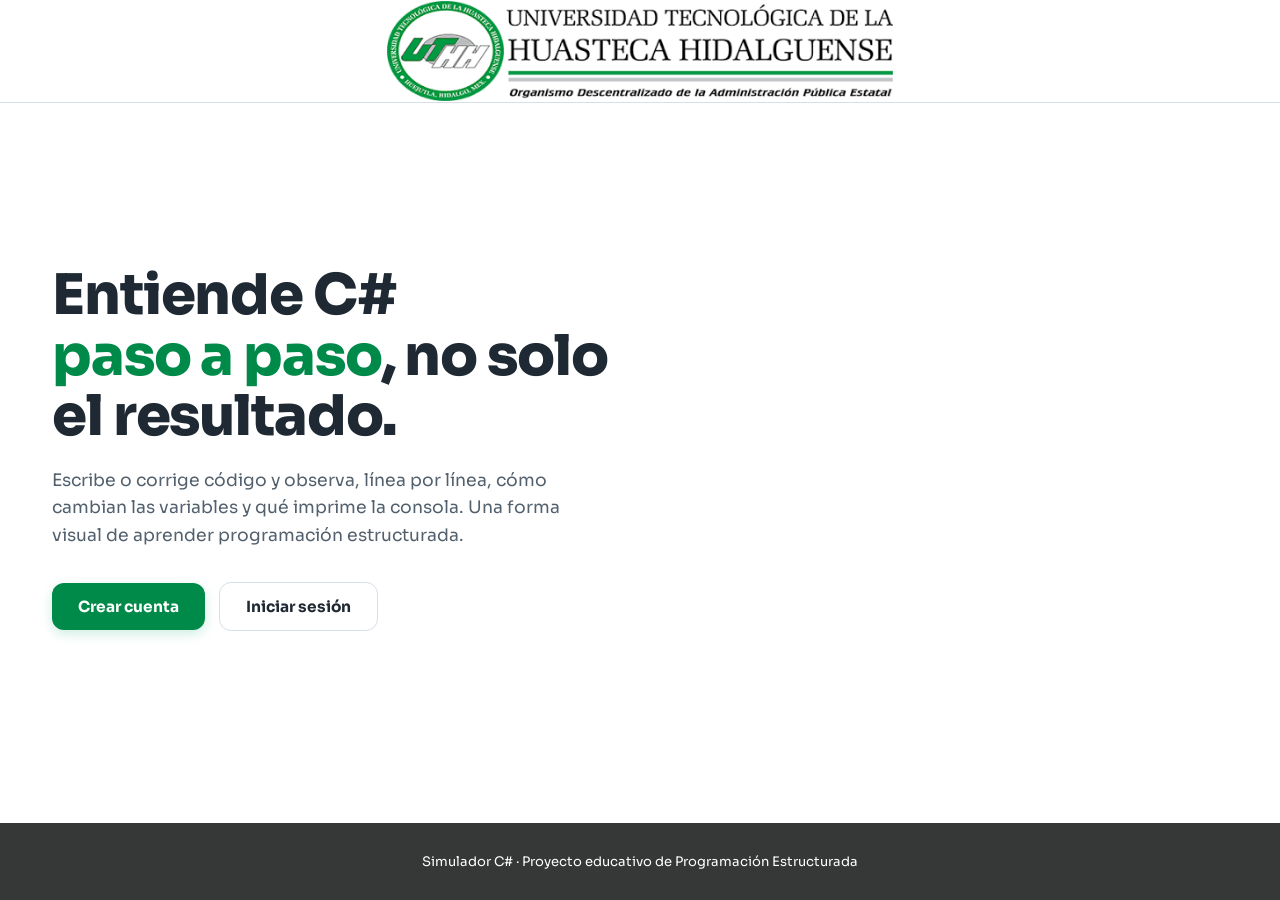
==== index.html @ 169ae35a "API conectada al fronted, e inicio de sesión incluido" ====
<!-- index.html (pagina principal) -->

<!DOCTYPE html>
<html lang="es">

<head>
    <meta charset="UTF-8">
    <meta name="viewport" content="width=device-width, initial-scale=1.0">
    <title>Simulador C# — Inicio</title>
    <link rel="preconnect" href="https://fonts.googleapis.com">
    <link rel="preconnect" href="https://fonts.gstatic.com" crossorigin>
    <link
        href="https://fonts.googleapis.com/css2?family=Sora:wght@400;600;700;800&family=JetBrains+Mono:wght@400;500;700&display=swap"
        rel="stylesheet">
    <link rel="stylesheet" href="inicio.css">
</head>

<body>

    <header class="app-header text-white">
        <img src="./img/banner.png" class="logo" alt="C# Logo">
    </header>

    <div id="landing">

        <section class="hero">
            <div class="hero__copy">
                <h1>Entiende C# <span class="hl">paso a paso</span>, no solo el resultado.</h1>
                <p class="lead">Escribe o corrige código y observa, línea por línea, cómo cambian las variables y qué
                    imprime la consola. Una forma visual de aprender programación estructurada.</p>
                <div class="hero__cta">
                    <button class="btn btn--primary" onclick="showAuth('register')">
                        Crear cuenta
                    </button>
                    <button class="btn btn--ghost" onclick="showAuth('login')">Iniciar sesión</button>
                </div>
            </div>

        </section>
        <div class="foot">Simulador C# · Proyecto educativo de Programación Estructurada</div>
    </div>

    <div class="auth-screen" id="screen-login">
        <div class="auth-card">
            <button class="auth-back" onclick="showLanding()">
                <svg width="15" height="15" viewBox="0 0 24 24" fill="none" stroke="currentColor" stroke-width="2"
                    stroke-linecap="round" stroke-linejoin="round">
                    <line x1="19" y1="12" x2="5" y2="12" />
                    <polyline points="12 19 5 12 12 5" />
                </svg>
                Volver al inicio
            </button>
            <div class="auth-head">
                <h2>Iniciar sesión</h2>
            </div>
            <p class="auth-sub">Ingresa con tu matrícula y contraseña.</p>

            <div class="field">
                <label for="login-mat">Matrícula</label>
                <input id="login-mat" type="text" inputmode="numeric" maxlength="8" placeholder="Ej: 20241088">
            </div>
            <div class="field">
                <label for="login-pw">Contraseña</label>
                <div class="pw-wrap">
                    <input id="login-pw" type="password" placeholder="Tu contraseña" autocomplete="current-password">
                    <button type="button" onclick="togglePw('login-pw',this)" aria-label="Mostrar contraseña">
                        <svg width="18" height="18" viewBox="0 0 24 24" fill="none" stroke="currentColor"
                            stroke-width="2" stroke-linecap="round" stroke-linejoin="round">
                            <path d="M1 12s4-8 11-8 11 8 11 8-4 8-11 8-11-8-11-8z" />
                            <circle cx="12" cy="12" r="3" />
                        </svg>
                    </button>
                </div>
            </div>

            <button class="btn btn--primary" onclick="handleLogin()">Entrar</button>

            <p class="auth-alt">¿No tienes cuenta? <button class="btn btn--primary" onclick="showAuth('register')">Crear
                    cuenta</button></p>
        </div>
    </div>

    <!-- REGISTRO -->
    <div class="auth-screen" id="screen-register">
        <div class="auth-card wide">
            <button class="auth-back" onclick="showLanding()">
                <svg width="15" height="15" viewBox="0 0 24 24" fill="none" stroke="currentColor" stroke-width="2"
                    stroke-linecap="round" stroke-linejoin="round">
                    <line x1="19" y1="12" x2="5" y2="12" />
                    <polyline points="12 19 5 12 12 5" />
                </svg>
                Volver al inicio
            </button>
            <div class="auth-head">
                <h2>Crear cuenta</h2>
            </div>
            <p class="auth-sub">Regístrate como estudiante para acceder al simulador.</p>

            <div class="field">
                <label for="reg-mat">Matrícula</label>
                <input id="reg-mat" type="text" inputmode="numeric" maxlength="8" placeholder="Ejemplo: 20241088">
            </div>
            <div class="field-row">
                <div class="field">
                    <label for="reg-nombre">Nombre(s)</label>
                    <input id="reg-nombre" type="text" placeholder="Tu nombre">
                </div>
                <div class="field">
                    <label for="reg-ap">Apellido paterno</label>
                    <input id="reg-ap" type="text" placeholder="Apellido paterno">
                </div>
            </div>
            <div class="field-row">
                <div class="field">
                    <label for="reg-am">Apellido materno</label>
                    <input id="reg-am" type="text" placeholder="Apellido materno">
                </div>
                <div class="field">
                    <label for="reg-grupo">Grupo</label>
                    <select id="reg-grupo">
                        <option value="" disabled selected>Selecciona tu grupo</option>
                    </select>
                </div>
            </div>
            <div class="field">
                <label for="reg-pw">Contraseña</label>
                <div class="pw-wrap">
                    <input id="reg-pw" type="password" placeholder="Crea una contraseña">
                    <button type="button" onclick="togglePw('reg-pw',this)" aria-label="Mostrar contraseña">
                        <svg width="18" height="18" viewBox="0 0 24 24" fill="none" stroke="currentColor"
                            stroke-width="2" stroke-linecap="round" stroke-linejoin="round">
                            <path d="M1 12s4-8 11-8 11 8 11 8-4 8-11 8-11-8-11-8z" />
                            <circle cx="12" cy="12" r="3" />
                        </svg>
                    </button>
                </div>
            </div>

            <button class="btn btn--primary" onclick="handleRegister()">Crear cuenta</button>

            <p class="auth-alt">¿Ya tienes cuenta? <button onclick="showAuth('login')">Inicia sesión</button></p>
        </div>
    </div>

    <script src="api.js"></script>
    <script src="inicio.js"></script>
</body>

</html>
---- inicio.css ----
/* css actual */

/* --- Variables y Reset --- */
:root {
    --dark: #1f2933;
    --green: #008A49;
    --green-hi: #1B5619;
    --green-hover: #1B5619;
    --green-soft: rgba(0, 138, 73, 0.10);
    --morado: #1B5619;
    --morado-hi: #008A49;
    --footer-bg: #363737;
    --bg: #ffffff;
    --bg-2: #f5f7fa;
    --panel: #ffffff;
    --border: #d8dee9;
    --text: #1f2933;
    --text-dim: #52606d;
    --text-mut: #9aa5b1;
    --danger: #d64550;
    --code-kw: #0057b7;
    --code-str: #b45309;
    --code-num: #2e7d32;
    --code-com: #6a9955;
    --code-fn: #7b4b00;

    /* Tamaños de fuente y espaciado */
    --font-base: 16px;
    --radius: 12px;
    --shadow-card: 0 8px 30px rgba(31, 41, 51, 0.08);
}

* {
    box-sizing: border-box;
    margin: 0;
    padding: 0;
}

html {
    scroll-behavior: smooth;
}

html, body {
    height: 100%;
}

body {
    font-family: 'Sora', -apple-system, BlinkMacSystemFont, 'Segoe UI', Roboto, sans-serif;
    background: var(--bg);
    color: var(--text);
    -webkit-font-smoothing: antialiased;
    min-height: 100vh;
    line-height: 1.6;
    display: flex;
    flex-direction: column;
}

a {
    color: inherit;
    text-decoration: none;
}

/* --- Landing (contenedor de hero + footer) --- */
#landing {
    display: flex;
    flex-direction: column;
    flex: 1 0 auto;
    width: 100%;
}

/* --- Navbar --- */
.nav {
    position: relative;
    z-index: 10;
    display: flex;
    align-items: center;
    gap: 14px;
    padding: 20px 32px;
    max-width: 1240px;
    margin: 0 auto;
    border-bottom: 1px solid var(--border);
    background: var(--bg);
}

/* Estilo para el logo (imagen) */
.nav .logo-img {
    height: 50px; /* Ajusta según el tamaño de tu banner.png */
    width: auto;
    display: block;
}

.brand {
    display: flex;
    align-items: center;
    gap: 12px;
}

/* Si quieres mantener un logo de texto además de la imagen */
.brand .logo-text {
    font-size: 1.2rem;
    font-weight: 700;
    color: var(--text);
    letter-spacing: -0.5px;
}

.nav__spacer {
    flex: 1;
}

.nav__login {
    display: inline-flex;
    align-items: center;
    gap: 8px;
    border: 1px solid var(--border);
    background: #fff;
    color: var(--text);
    padding: 10px 20px;
    border-radius: 10px;
    font-family: inherit;
    font-size: 0.9rem;
    font-weight: 600;
    cursor: pointer;
    transition: 0.18s;
}

.nav__login:hover {
    border-color: var(--green);
    color: var(--green);
}

/* --- HERO --- */
.hero {
    position: relative;
    z-index: 2;
    max-width: 1240px;
    margin: 0 auto;
    padding: 50px 32px 80px;
    display: grid;
    grid-template-columns: 1.05fr 1fr;
    gap: 54px;
    align-items: center;
    flex: 1 0 auto;
    width: 100%;
}

/* --- Contenido izquierdo --- */
.eyebrow {
    display: inline-flex;
    align-items: center;
    gap: 8px;
    font-family: 'JetBrains Mono', monospace;
    font-size: 0.78rem;
    font-weight: 500;
    color: var(--green);
    background: var(--green-soft);
    border: 1px solid rgba(4, 170, 109, 0.25);
    padding: 6px 13px;
    border-radius: 99px;
    margin-bottom: 24px;
}

.eyebrow .pulse {
    width: 7px;
    height: 7px;
    border-radius: 50%;
    background: var(--green);
    animation: pulse 2s infinite;
}

@keyframes pulse {
    0% { box-shadow: 0 0 0 0 rgba(4, 170, 109, .5); }
    70% { box-shadow: 0 0 0 8px rgba(4, 170, 109, 0); }
    100% { box-shadow: 0 0 0 0 rgba(4, 170, 109, 0); }
}

.hero h1 {
    font-size: clamp(2.3rem, 5vw, 3.5rem);
    font-weight: 800;
    line-height: 1.08;
    letter-spacing: -0.02em;
    margin-bottom: 20px;
    color: var(--text);
}

.hero h1 .hl {
    color: var(--green);
    white-space: nowrap;
}

.hero p.lead {
    font-size: 1.08rem;
    color: var(--text-dim);
    line-height: 1.6;
    max-width: 520px;
    margin-bottom: 32px;
}

.hero__cta {
    display: flex;
    gap: 14px;
    flex-wrap: wrap;
    align-items: center;
}

.btn {
    display: inline-flex;
    align-items: center;
    gap: 9px;
    cursor: pointer;
    font-family: inherit;
    font-weight: 700;
    font-size: 0.96rem;
    padding: 14px 26px;
    border-radius: var(--radius);
    border: none;
    transition: 0.18s;
}

.btn--primary {
    background: var(--green);
    color: #fff;
    box-shadow: 0 4px 12px rgba(4, 170, 109, 0.20);
}

.btn--primary:hover {
    background: var(--green-hover);
    transform: translateY(-2px);
}

.btn--ghost {
    background: #fff;
    color: var(--text);
    border: 1px solid var(--border);
}

.btn--ghost:hover {
    border-color: var(--green);
    color: var(--green);
}

.hero__stats {
    display: flex;
    gap: 30px;
    margin-top: 42px;
}

.hstat .n {
    font-size: 1.7rem;
    font-weight: 800;
    color: var(--text);
    font-family: 'JetBrains Mono', monospace;
}

.hstat .l {
    font-size: 0.78rem;
    color: var(--text-mut);
    margin-top: 2px;
}

.hstat .n .u {
    color: var(--green);
    font-size: 1.1rem;
}

/* --- Código (Ventana) --- */
.code-window {
    background: #fff;
    border: 1px solid var(--border);
    border-radius: 16px;
    box-shadow: var(--shadow-card);
    overflow: hidden;
    transform: perspective(1400px) rotateY(-6deg) rotateX(2deg);
    transition: transform 0.3s ease;
}

.code-window:hover {
    transform: perspective(1400px) rotateY(-2deg) rotateX(1deg);
}

.code-window__bar {
    display: flex;
    align-items: center;
    gap: 8px;
    padding: 13px 16px;
    background: #f0f2f5;
    border-bottom: 1px solid var(--border);
}

.dot {
    width: 12px;
    height: 12px;
    border-radius: 50%;
}
.dot.r { background: #ff5f57; }
.dot.y { background: #febc2e; }
.dot.g { background: #28c840; }

.code-window__file {
    margin-left: 10px;
    font-family: 'JetBrains Mono', monospace;
    font-size: 0.78rem;
    color: var(--text-dim);
}

.code-window__body {
    padding: 20px 22px;
    font-family: 'JetBrains Mono', monospace;
    font-size: 0.86rem;
    line-height: 1.85;
    overflow-x: auto;
    background: #fff;
}

.code-window__body .ln {
    color: var(--text-mut);
    user-select: none;
    display: inline-block;
    width: 22px;
    text-align: right;
    margin-right: 16px;
}

.row {
    white-space: pre;
}
.row.active {
    background: rgba(4, 170, 109, 0.10);
    margin: 0 -22px;
    padding: 0 22px;
    border-left: 2px solid var(--green);
}

.kw { color: var(--code-kw); }
.str { color: var(--code-str); }
.num { color: var(--code-num); }
.com { color: var(--code-com); }
.fn { color: var(--code-fn); }
.pl { color: #3e4c59; }

.code-window__out {
    border-top: 1px solid var(--border);
    background: #f5f7fa;
    padding: 12px 22px;
    font-family: 'JetBrains Mono', monospace;
    font-size: 0.8rem;
}

.code-window__out .tag {
    color: var(--text-mut);
    margin-right: 10px;
}
.code-window__out .val {
    color: var(--green-hi);
}

/* --- FEATURES --- */
.features {
    position: relative;
    z-index: 2;
    max-width: 1240px;
    margin: 0 auto;
    padding: 20px 32px 80px;
    display: grid;
    grid-template-columns: repeat(3, 1fr);
    gap: 20px;
}

.feature {
    background: #fff;
    border: 1px solid var(--border);
    border-radius: 14px;
    padding: 24px;
    box-shadow: 0 2px 8px rgba(31, 41, 51, 0.05);
    transition: box-shadow 0.2s ease;
}

.feature:hover {
    box-shadow: 0 8px 25px rgba(31, 41, 51, 0.08);
}

.feature .ic {
    width: 42px;
    height: 42px;
    border-radius: 11px;
    background: var(--green-soft);
    display: grid;
    place-items: center;
    color: var(--green);
    font-size: 1.3rem;
    font-weight: 700;
    margin-bottom: 14px;
}

.feature h3 {
    font-size: 1.05rem;
    font-weight: 700;
    margin-bottom: 7px;
    color: var(--text);
}

.feature p {
    font-size: 0.9rem;
    color: var(--text-dim);
    line-height: 1.55;
}

/* --- Auth (Login/Registro) --- */
.auth-screen {
    display: none;
    position: relative;
    z-index: 5;
    min-height: 100vh;
    align-items: center;
    justify-content: center;
    padding: 40px 20px;
}
.auth-screen.show {
    display: flex;
}

.auth-card {
    width: 100%;
    max-width: 440px;
    background: #fff;
    border: 1px solid var(--border);
    border-radius: 18px;
    padding: 36px 34px;
    box-shadow: 0 10px 40px rgba(31, 41, 51, 0.12);
}
.auth-card.wide {
    max-width: 560px;
}

.auth-back {
    display: inline-flex;
    align-items: center;
    gap: 7px;
    background: none;
    border: none;
    color: var(--text-dim);
    font-family: inherit;
    font-size: 0.85rem;
    cursor: pointer;
    margin-bottom: 22px;
    transition: 0.15s;
}
.auth-back:hover {
    color: var(--text);
}

.auth-head {
    display: flex;
    align-items: center;
    gap: 12px;
    margin-bottom: 6px;
}
.auth-head .logo {
    width: 40px;
    height: 40px;
    border-radius: 10px;
    background: var(--green);
    display: grid;
    place-items: center;
    font-weight: 800;
    color: #fff;
}
.auth-card h2 {
    font-size: 1.5rem;
    font-weight: 800;
    letter-spacing: -0.01em;
    color: var(--text);
}
.auth-sub {
    color: var(--text-dim);
    font-size: 0.9rem;
    margin: 8px 0 26px;
}

.field {
    margin-bottom: 16px;
}
.field label {
    display: block;
    font-size: 0.82rem;
    font-weight: 600;
    color: var(--text-dim);
    margin-bottom: 7px;
}
.field input,
.field select {
    width: 100%;
    background: var(--bg-2);
    border: 1px solid var(--border);
    color: var(--text);
    border-radius: 10px;
    padding: 12px 14px;
    font-family: inherit;
    font-size: 0.95rem;
    outline: none;
    transition: border-color 0.15s;
}
.field input::placeholder {
    color: var(--text-mut);
}
.field input:focus,
.field select:focus {
    border-color: var(--green);
}

.field-row {
    display: grid;
    grid-template-columns: 1fr 1fr;
    gap: 14px;
}

.auth-card .btn--primary {
    width: 100%;
    justify-content: center;
    margin-top: 8px;
}

.auth-alt {
    text-align: center;
    font-size: 0.88rem;
    color: var(--text-dim);
    margin-top: 22px;
}
.auth-alt button {
    background: none;
    border: none;
    color: var(--green);
    font-family: inherit;
    font-weight: 600;
    font-size: 0.88rem;
    cursor: pointer;
}
.auth-alt button:hover {
    text-decoration: underline;
}

.pw-wrap {
    position: relative;
}
.pw-wrap button {
    position: absolute;
    right: 10px;
    top: 50%;
    transform: translateY(-50%);
    background: none;
    border: none;
    color: var(--text-mut);
    cursor: pointer;
    padding: 4px;
}
.pw-wrap button:hover {
    color: var(--text-dim);
}

.hint {
    font-size: 0.76rem;
    color: var(--text-mut);
    margin-top: 6px;
}

/* --- Footer --- */
.foot {
    position: relative;
    z-index: 2;
    text-align: center;
    width: 100%;
    padding: 28px 32px;
    color: #fff;
    background: var(--footer-bg);
    font-size: 0.82rem;
}

/* ======================================================
   RESPONSIVE
   ====================================================== */
@media (max-width: 920px) {
    .hero {
        grid-template-columns: 1fr;
        gap: 40px;
        padding-top: 30px;
    }
    .code-window {
        transform: none;
    }
    .code-window:hover {
        transform: none;
    }
    .features {
        grid-template-columns: 1fr 1fr;
    }
}

@media (max-width: 640px) {
    .nav {
        padding: 16px 18px;
        flex-wrap: wrap;
    }
    .nav .logo-img {
        height: 40px;
    }
    .hero {
        padding: 24px 18px 60px;
    }
    .hero__stats {
        gap: 20px;
        flex-wrap: wrap;
    }
    .features {
        padding: 10px 18px 60px;
        grid-template-columns: 1fr;
    }
    .auth-card {
        padding: 28px 22px;
    }
    .field-row {
        grid-template-columns: 1fr;
    }
}

@media (max-width: 480px) {
    .hero h1 {
        font-size: 2rem;
    }
    .hero p.lead {
        font-size: 1rem;
    }
    .hero__cta .btn {
        width: 100%;
        justify-content: center;
    }
    .code-window__body {
        font-size: 0.75rem;
        padding: 14px 16px;
    }
    .code-window__body .ln {
        width: 16px;
        margin-right: 10px;
    }
    .row.active {
        margin: 0 -16px;
        padding: 0 16px;
    }
}

/* Contenedor principal del header */
.app-header {
    display: flex;
    justify-content: center;
    align-items: center;
    width: 100%;
    padding: 1px 0;   /* antes 20px 0 */
    background: #ffffff;
    border-bottom: 1px solid var(--border);
}

/* Texto blanco para el header (clase ya usada en el <header> del HTML) */
.text-white {
    color: #fff;
}

/* Estilo para la imagen del banner */
.app-header .logo {
    display: block;
    width: 100%;
    max-width: 1200px;
    height: auto;
    max-height: 100px;
    object-fit: contain;
    object-position: center;
}
@media (max-width: 640px) {
    .app-header .logo {
        max-height: 60px;
    }
}

.auth-alt button:hover {
    text-decoration: underline;
}

/* El botón "Crear cuenta" dentro de auth-alt debe verse y comportarse igual que Entrar (.btn--primary) */
.auth-alt .btn--primary {
    background: var(--green);
    color: #fff;
    box-shadow: 0 4px 12px rgba(4, 170, 109, 0.20);
}

.auth-alt .btn--primary:hover {
    background: var(--green-hover);
    color: #fff;
    transform: translateY(-2px);
    text-decoration: none;
}
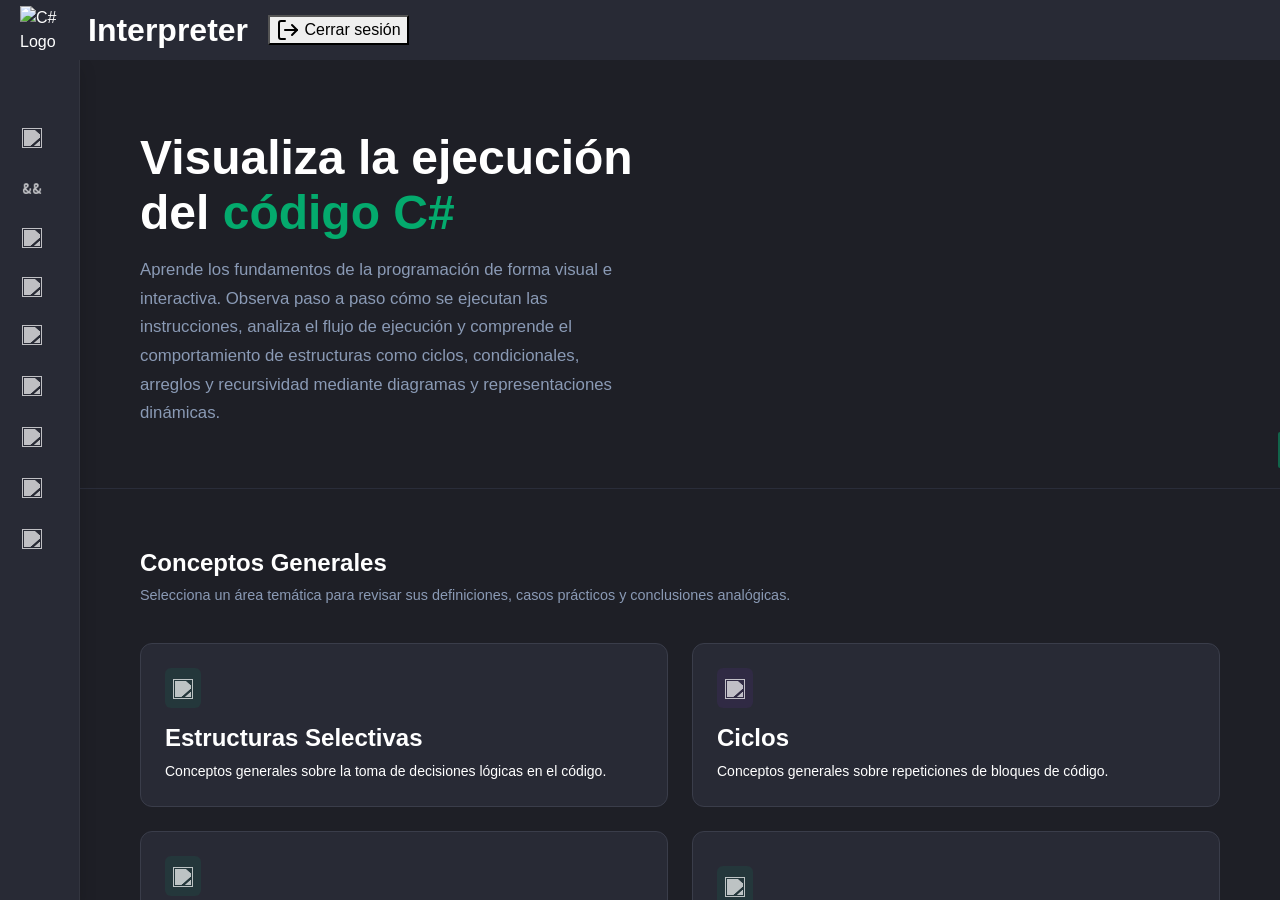
==== commit 13a8f679: "Add Recursividad Simulator and Archivos topic with examples and methods - Implemented a step-by-step" ====
--- a/index.html
+++ b/index.html
@@ -1,4 +1,4 @@
-<!-- index.html (pagina principal) -->
+<!-- index.html -->
 
 <!DOCTYPE html>
 <html lang="es">
@@ -6,144 +6,301 @@
 <head>
     <meta charset="UTF-8">
     <meta name="viewport" content="width=device-width, initial-scale=1.0">
-    <title>Simulador C# — Inicio</title>
-    <link rel="preconnect" href="https://fonts.googleapis.com">
-    <link rel="preconnect" href="https://fonts.gstatic.com" crossorigin>
-    <link
-        href="https://fonts.googleapis.com/css2?family=Sora:wght@400;600;700;800&family=JetBrains+Mono:wght@400;500;700&display=swap"
-        rel="stylesheet">
-    <link rel="stylesheet" href="inicio.css">
+    <link rel="stylesheet" href="https://cdn.jsdelivr.net/npm/bootstrap@5.3.3/dist/css/bootstrap.min.css">
+    <link rel="stylesheet" href="./css/styles.css">
+    <title>C# Interpreter</title>
 </head>
 
 <body>
 
     <header class="app-header text-white">
-        <img src="./img/banner.png" class="logo" alt="C# Logo">
+        <img src="./img/Csharp_Logo.png" class="logo" alt="C# Logo"
+            onclick="mostrarPantallaInicio(); document.getElementById('main-content').scrollTo({top:0,behavior:'smooth'});"
+            style="cursor:pointer;">
+        <h1>Interpreter</h1>
+        <button id="btn-cerrar-sesion" class="btn-cerrar-header">
+            <img src="./img/iconos/Salir.png" alt="">
+            <span>Cerrar sesión</span>
+        </button>
     </header>
 
-    <div id="landing">
-
-        <section class="hero">
-            <div class="hero__copy">
-                <h1>Entiende C# <span class="hl">paso a paso</span>, no solo el resultado.</h1>
-                <p class="lead">Escribe o corrige código y observa, línea por línea, cómo cambian las variables y qué
-                    imprime la consola. Una forma visual de aprender programación estructurada.</p>
-                <div class="hero__cta">
-                    <button class="btn btn--primary" onclick="showAuth('register')">
-                        Crear cuenta
-                    </button>
-                    <button class="btn btn--ghost" onclick="showAuth('login')">Iniciar sesión</button>
-                </div>
-            </div>
-
-        </section>
-        <div class="foot">Simulador C# · Proyecto educativo de Programación Estructurada</div>
+    <div class="layout d-flex">
+        <button class="sidebar-toggle d-md-none" id="sidebarToggle" aria-label="Abrir menú">&#9776;</button>
+        <div class="sidebar-overlay d-md-none" id="sidebarOverlay"></div>
+
+        <aside class="app-sidebar text-white shadow" id="sidebar">
+            <h4 class="mb-4">MENÚ</h4>
+
+            <button class="nav-btn" id="btn-inicio">
+                <img src="./img/iconos/Inicio.png" class="nav-icon" alt="">
+                <span class="nav-label">Inicio</span>
+            </button>
+
+            <div class="nav-group">
+                <button class="nav-btn has-sub">
+                    <img src="./img/iconos/operadores.png" class="nav-icon" alt="">
+                    <span class="nav-label">Operadores</span>
+                    <span class="nav-arrow">&#9662;</span>
+                </button>
+                <div class="nav-sub">
+                    <button class="nav-sub-btn" data-tema="operadores_logicos">Lógicos</button>
+                    <button class="nav-sub-btn" data-tema="operadores_aritmeticos">Aritméticos</button>
+                    <button class="nav-sub-btn" data-tema="operadores_relacionales">Relacionales</button>
+                </div>
+            </div>
+
+            <div class="nav-group">
+                <button class="nav-btn has-sub">
+                    <img src="./img/iconos/Selectivas.png" class="nav-icon" alt="">
+                    <span class="nav-label">Estructuras selectivas</span>
+                    <span class="nav-arrow">&#9662;</span>
+                </button>
+                <div class="nav-sub">
+
+                    <div class="nav-subgroup">
+                        <button class="nav-sub-btn has-sub2">
+                            <span style="flex:1">simples</span>
+                            <span class="nav-arrow2">&#9662;</span>
+                        </button>
+                        <div class="nav-sub2">
+                            <button class="nav-sub2-btn" data-tema="if_simple">If</button>
+                            <button class="nav-sub2-btn" data-tema="switch_simple">Switch</button>
+                            <button class="nav-sub2-btn" data-tema="ternario_simple">Ternario</button>
+                        </div>
+                    </div>
+
+                    <div class="nav-subgroup">
+                        <button class="nav-sub-btn has-sub2">
+                            <span style="flex:1">anidadas</span>
+                            <span class="nav-arrow2">&#9662;</span>
+                        </button>
+                        <div class="nav-sub2">
+                            <button class="nav-sub2-btn" data-tema="if_anidada">If</button>
+                            <button class="nav-sub2-btn" data-tema="switch_anidada">Switch</button>
+                            <button class="nav-sub2-btn" data-tema="ternario_anidada">Ternario</button>
+                        </div>
+                    </div>
+
+                    <div class="nav-subgroup">
+                        <button class="nav-sub-btn has-sub2">
+                            <span style="flex:1">compuestas</span>
+                            <span class="nav-arrow2">&#9662;</span>
+                        </button>
+                        <div class="nav-sub2">
+                            <button class="nav-sub2-btn" data-tema="if_compuesta">If</button>
+                            <button class="nav-sub2-btn" data-tema="switch_compuesta">Switch</button>
+                            <button class="nav-sub2-btn" data-tema="ternario_compuesta">Ternario</button>
+                        </div>
+                    </div>
+
+                </div>
+            </div>
+
+            <div class="nav-group">
+                <button class="nav-btn has-sub">
+                    <img src="./img/iconos/Ciclos.png" class="nav-icon" alt="">
+                    <span class="nav-label">Ciclos</span>
+                    <span class="nav-arrow">&#9662;</span>
+                </button>
+                <div class="nav-sub">
+                    <button class="nav-sub-btn" data-tema="Ciclos_for">For</button>
+                    <button class="nav-sub-btn" data-tema="Ciclos_while">While</button>
+                    <button class="nav-sub-btn" data-tema="Ciclos_dowhile">Do-While</button>
+                </div>
+            </div>
+
+            <button class="nav-btn" data-tema="Array_unidimensional">
+                <img src="./img/iconos/Array_Unidimensional.png" class="nav-icon" alt="">
+                <span class="nav-label">Arreglos unidimensionales</span>
+            </button>
+
+            <button class="nav-btn" data-tema="Array_bidimensional">
+                <img src="./img/iconos/Array_Bidimensional.png" class="nav-icon" alt="">
+                <span class="nav-label">Arreglos bidimensionales</span>
+            </button>
+
+            <button class="nav-btn" data-tema="Recursividad">
+                <img src="./img/iconos/Recursividad.png" class="nav-icon" alt="">
+                <span class="nav-label">Recursividad</span>
+            </button>
+
+            <button class="nav-btn" data-tema="Archivos">
+                <img src="./img/iconos/Archivos.png" class="nav-icon" alt="">
+                <span class="nav-label">Archivos</span>
+            </button>
+
+            <button class="nav-btn" data-tema="Glosario" id="btn-glosario">
+                <img src="./img/iconos/glosario.png" class="nav-icon" alt="">
+                <span class="nav-label">Glosario</span>
+            </button>
+        </aside>
+
+        <main class="text-white flex-grow-1" style="padding:0; overflow-y:auto;" id="main-content">
+
+            <div id="pantalla-inicio">
+
+                <div class="hero">
+                    <div class="hero-left">
+
+                        <div class="hero-left-text">
+                            <h2>Visualiza la ejecución<br>del <span>código C#</span></h2>
+
+                            <p>
+                                Aprende los fundamentos de la programación de forma visual e interactiva.
+                                Observa paso a paso cómo se ejecutan las instrucciones, analiza el flujo
+                                de ejecución y comprende el comportamiento de estructuras como ciclos,
+                                condicionales, arreglos y recursividad mediante diagramas y representaciones dinámicas.
+                            </p>
+                        </div>
+
+                    </div>
+                </div>
+
+
+                <!-- GLOSARIO INTEGRADO EN INICIO -->
+                <div class="inicio-glosario">
+                    <h3>Conceptos Generales</h3>
+                    <p class="sub">Selecciona un área temática para revisar sus definiciones, casos prácticos y
+                        conclusiones analógicas.</p>
+
+                    <div class="row row-cols-1 row-cols-md-2 g-4">
+                        <div class="col">
+                            <button class="card h-100 p-4 w-100 text-start modular-card-btn"
+                                onclick="abrirConceptoModal('Selectivas')">
+                                <div class="d-flex justify-content-between align-items-start mb-3">
+                                    <div class="p-2 rounded" style="background-color: rgba(4,170,109,0.1);">
+                                        <img src="./img/iconos/Selectivas.png" class="nav-icon" alt="">
+                                    </div>
+                                </div>
+                                <h4 class="text-white fw-bold mb-1">Estructuras Selectivas</h4>
+                                <p class="text-white small flex-grow-1 m-0 mt-2">Conceptos generales sobre la toma de
+                                    decisiones lógicas en el código.</p>
+                            </button>
+                        </div>
+
+                        <div class="col">
+                            <button class="card h-100 p-4 w-100 text-start modular-card-btn"
+                                onclick="abrirConceptoModal('Ciclos')">
+                                <div class="d-flex justify-content-between align-items-start mb-3">
+                                    <div class="p-2 rounded" style="background-color: rgba(123,44,191,0.1);">
+                                        <img src="./img/iconos/Ciclos.png" class="nav-icon" alt="">
+                                    </div>
+                                </div>
+                                <h4 class="text-white fw-bold mb-1">Ciclos</h4>
+                                <p class="text-white small flex-grow-1 m-0 mt-2">Conceptos generales sobre repeticiones
+                                    de bloques de código.</p>
+                            </button>
+                        </div>
+
+                        <div class="col">
+                            <button class="card h-100 p-4 w-100 text-start modular-card-btn"
+                                onclick="abrirConceptoModal('Array_unidimensional')">
+                                <div class="d-flex justify-content-between align-items-start mb-3">
+                                    <div class="p-2 rounded" style="background-color: rgba(4,170,109,0.1);">
+                                        <img src="./img/iconos/Array_Unidimensional.png" class="nav-icon" alt="">
+                                    </div>
+                                </div>
+                                <h4 class="text-white fw-bold mb-1">Arreglos Unidimensionales</h4>
+                                <p class="text-white small flex-grow-1 m-0 mt-2">Conceptos generales sobre
+                                    almacenamiento lineal en una sola fila de datos consecutivos.</p>
+                            </button>
+                        </div>
+
+                        <div class="col">
+                            <button class="card h-100 p-4 w-100 text-start modular-card-btn"
+                                onclick="abrirConceptoModal('Array_bidimensional')">
+                                <div class="d-flex justify-content-between align-items-start mb-3">
+                                    <div class="p-2 rounded" style="background-color: rgba(4,170,109,0.1);">
+                                        <img src="./img/iconos/Array_Bidimensional.png" class="nav-icon" alt="">
+                                    </div>
+                                </div>
+                                <h4 class="text-white fw-bold mb-1">Arreglos Bidimensionales</h4>
+                                <p class="text-white small flex-grow-1 m-0 mt-2">Conceptos generales organizados en
+                                    tablas formadas por filas y columnas.</p>
+                            </button>
+                        </div>
+
+                        <div class="col">
+                            <button class="card h-100 p-4 w-100 text-start modular-card-btn"
+                                onclick="abrirConceptoModal('Recursividad')">
+                                <div class="d-flex justify-content-between align-items-start mb-3">
+                                    <div class="p-2 rounded" style="background-color: rgba(255,193,7,0.1);">
+                                        <img src="./img/iconos/Recursividad.png" class="nav-icon" alt="">
+                                    </div>
+                                </div>
+                                <h4 class="text-white fw-bold mb-1">Recursividad</h4>
+                                <p class="text-white small flex-grow-1 m-0 mt-2">Conceptos generales sobre funciones que
+                                    dividen un problema llamándose a sí mismas.</p>
+                            </button>
+                        </div>
+                    </div>
+                </div>
+
+            </div>
+            <!-- ══ FIN PANTALLA INICIO ══ -->
+
+            <!-- Contenido dinámico de módulos -->
+            <section id="seccion-tema" style="display:none; padding: 20px;">
+                <div id="tema-titulo"></div>
+                <div class="explanation-text" id="tema-descripcion" style="display:none;"></div>
+                <div id="grid-modulos" class="row row-cols-1 row-cols-md-2 g-4 mb-4"></div>
+                <div id="workspace-container"></div>
+            </section>
+
+            <!-- FOOTER ahora vive dentro de main, así fluye con el scroll -->
+            <footer class="app-footer text-center p-3">C# Interpreter</footer>
+
+        </main>
+
     </div>
 
-    <div class="auth-screen" id="screen-login">
-        <div class="auth-card">
-            <button class="auth-back" onclick="showLanding()">
-                <svg width="15" height="15" viewBox="0 0 24 24" fill="none" stroke="currentColor" stroke-width="2"
-                    stroke-linecap="round" stroke-linejoin="round">
-                    <line x1="19" y1="12" x2="5" y2="12" />
-                    <polyline points="12 19 5 12 12 5" />
-                </svg>
-                Volver al inicio
-            </button>
-            <div class="auth-head">
-                <h2>Iniciar sesión</h2>
-            </div>
-            <p class="auth-sub">Ingresa con tu matrícula y contraseña.</p>
-
-            <div class="field">
-                <label for="login-mat">Matrícula</label>
-                <input id="login-mat" type="text" inputmode="numeric" maxlength="8" placeholder="Ej: 20241088">
-            </div>
-            <div class="field">
-                <label for="login-pw">Contraseña</label>
-                <div class="pw-wrap">
-                    <input id="login-pw" type="password" placeholder="Tu contraseña" autocomplete="current-password">
-                    <button type="button" onclick="togglePw('login-pw',this)" aria-label="Mostrar contraseña">
-                        <svg width="18" height="18" viewBox="0 0 24 24" fill="none" stroke="currentColor"
-                            stroke-width="2" stroke-linecap="round" stroke-linejoin="round">
-                            <path d="M1 12s4-8 11-8 11 8 11 8-4 8-11 8-11-8-11-8z" />
-                            <circle cx="12" cy="12" r="3" />
-                        </svg>
-                    </button>
-                </div>
-            </div>
-
-            <button class="btn btn--primary" onclick="handleLogin()">Entrar</button>
-
-            <p class="auth-alt">¿No tienes cuenta? <button class="btn btn--primary" onclick="showAuth('register')">Crear
-                    cuenta</button></p>
+    <dialog id="modal-concepto" class="custom-modal">
+        <div class="modal-content-wrapper">
+            <div class="custom-modal-header">
+                <div class="d-flex align-items-center gap-2">
+                    <h2 id="modal-titulo" class="m-0">Concepto</h2>
+                </div>
+                <button class="modal-close-x" onclick="cerrarConceptoModal()">&times;</button>
+            </div>
+            <div class="custom-modal-body">
+                <span class="modal-subtitle" id="modal-subtitulo">ANALOGÍA</span>
+                <h3 class="modal-main-topic" id="modal-tema-nombre">Cargando...</h3>
+                <p class="modal-description" id="modal-descripcion-texto">Definición...</p>
+                <div class="modal-card-case">
+                    <div class="card-case-header"><strong>Caso Práctico:</strong></div>
+                    <p class="card-case-text" id="modal-caso-practico">Ejemplo...</p>
+                </div>
+                <p class="modal-footer-abstract" id="modal-abstraccion-conclusión">Conclusión...</p>
+            </div>
+            <div class="custom-modal-footer">
+                <button class="ctrl-btn primary px-4 py-2" onclick="cerrarConceptoModal()">Entendido</button>
+            </div>
         </div>
-    </div>
-
-    <!-- REGISTRO -->
-    <div class="auth-screen" id="screen-register">
-        <div class="auth-card wide">
-            <button class="auth-back" onclick="showLanding()">
-                <svg width="15" height="15" viewBox="0 0 24 24" fill="none" stroke="currentColor" stroke-width="2"
-                    stroke-linecap="round" stroke-linejoin="round">
-                    <line x1="19" y1="12" x2="5" y2="12" />
-                    <polyline points="12 19 5 12 12 5" />
-                </svg>
-                Volver al inicio
-            </button>
-            <div class="auth-head">
-                <h2>Crear cuenta</h2>
-            </div>
-            <p class="auth-sub">Regístrate como estudiante para acceder al simulador.</p>
-
-            <div class="field">
-                <label for="reg-mat">Matrícula</label>
-                <input id="reg-mat" type="text" inputmode="numeric" maxlength="8" placeholder="Ejemplo: 20241088">
-            </div>
-            <div class="field-row">
-                <div class="field">
-                    <label for="reg-nombre">Nombre(s)</label>
-                    <input id="reg-nombre" type="text" placeholder="Tu nombre">
-                </div>
-                <div class="field">
-                    <label for="reg-ap">Apellido paterno</label>
-                    <input id="reg-ap" type="text" placeholder="Apellido paterno">
-                </div>
-            </div>
-            <div class="field-row">
-                <div class="field">
-                    <label for="reg-am">Apellido materno</label>
-                    <input id="reg-am" type="text" placeholder="Apellido materno">
-                </div>
-                <div class="field">
-                    <label for="reg-grupo">Grupo</label>
-                    <select id="reg-grupo">
-                        <option value="" disabled selected>Selecciona tu grupo</option>
-                    </select>
-                </div>
-            </div>
-            <div class="field">
-                <label for="reg-pw">Contraseña</label>
-                <div class="pw-wrap">
-                    <input id="reg-pw" type="password" placeholder="Crea una contraseña">
-                    <button type="button" onclick="togglePw('reg-pw',this)" aria-label="Mostrar contraseña">
-                        <svg width="18" height="18" viewBox="0 0 24 24" fill="none" stroke="currentColor"
-                            stroke-width="2" stroke-linecap="round" stroke-linejoin="round">
-                            <path d="M1 12s4-8 11-8 11 8 11 8-4 8-11 8-11-8-11-8z" />
-                            <circle cx="12" cy="12" r="3" />
-                        </svg>
-                    </button>
-                </div>
-            </div>
-
-            <button class="btn btn--primary" onclick="handleRegister()">Crear cuenta</button>
-
-            <p class="auth-alt">¿Ya tienes cuenta? <button onclick="showAuth('login')">Inicia sesión</button></p>
-        </div>
-    </div>
-
-    <script src="api.js"></script>
-    <script src="inicio.js"></script>
+    </dialog>
+
+    <script src="https://cdn.jsdelivr.net/npm/@supabase/supabase-js@2"></script>
+    <script src="https://cdn.jsdelivr.net/npm/bootstrap@5.3.3/dist/js/bootstrap.bundle.min.js"></script>
+    <script src="./js/consolas.js"></script>
+    <script src="./js/temas/operadores.js"></script>
+    <script src="./js/temas/Ciclos_for.js"></script>
+    <script src="./js/temas/Ciclos_while.js"></script>
+    <script src="./js/temas/Ciclos_dowhile.js"></script>
+    <script src="./js/temas/if.js"></script>
+    <script src="./js/temas/switch.js"></script>
+    <script src="./js/temas/ternario.js"></script>
+    <script src="./js/temas/selectivas_niveles.js"></script> <!-- NUEVO -->
+    <script src="./js/temas/Array_unidimensional.js"></script>
+    <script src="./js/temas/Array_bidimensional.js"></script>
+    <script src="./js/temas/Recursividad.js"></script>
+    <script src="./js/temas/Archivos.js"></script>
+    <script src="./api.js"></script>
+    <script src="./js/script.js"></script>
+    <script src="./Simulador/simulator.js"></script>
+    <script src="./Simulador/engine.js"></script>
+    <script src="./Simulador/array_simulator.js"></script>
+    <script src="./Simulador/recursividad_simulator.js"></script>
+    <script src="./Simulador/archivos_simulator.js"></script>
+
 </body>
 
 </html>
--- a/css/styles.css
+++ b/css/styles.css
@@ -0,0 +1,1813 @@
+/* styles.css */
+
+:root {
+    --dark: #282A35;
+    --green-main: #04AA6D;
+    --white: #FFFFFF;
+    --console-bg: #1a1b22;
+    --console-header: #282A35;
+    --console-border: #3a3d4a;
+    --sidebar-collapsed: 80px;
+    --sidebar-expanded: 260px;
+    --sidebar-transition: 0.28s cubic-bezier(0.4, 0, 0.2, 1);
+    --header-h: 60px;
+    --footer-h: 45px;
+}
+
+/*  BODY  */
+body {
+    background-color: #1E1F26;
+    height: 100vh;
+    /* altura fija, NO min-height */
+    overflow: hidden;
+    /* el body NO scrollea */
+    margin: 0;
+    padding: 0;
+    font-family: Arial, Helvetica, sans-serif;
+    display: flex;
+    flex-direction: column;
+}
+
+/*  HEADER  */
+header {
+    display: flex;
+    align-items: center;
+    gap: 20px;
+    flex-shrink: 0;
+    /* nunca se encoge */
+    z-index: 100;
+}
+
+.app-header {
+    background-color: var(--dark);
+    padding: 6px 20px;
+    /* antes 12px 20px → menos alto */
+}
+
+.logo {
+    width: clamp(32px, 5vw, 48px);
+    /* antes hasta 70px → logo más chico */
+    height: auto;
+}
+
+/*  TÍTULOS  */
+h1 {
+    color: var(--white);
+    font-family: Arial, Helvetica, sans-serif;
+    font-weight: bold;
+    font-size: clamp(1.2rem, 3vw, 2rem);
+    margin: 0;
+}
+
+
+/*  LAYOUT  */
+.layout {
+    flex: 1;
+    /* ocupa todo el espacio entre header y footer */
+    overflow: hidden;
+    /* contiene a sus hijos */
+    display: flex;
+    min-height: 0;
+    /* necesario para que flex respete el overflow */
+}
+
+/*  MAIN  */
+main {
+    flex: 1;
+    min-width: 0;
+    overflow-y: auto;
+    /* SOLO el main hace scroll */
+    padding: 0;
+    /* columna flex: deja que el footer caiga al final con margin-top:auto */
+    display: flex;
+    flex-direction: column;
+}
+
+/*  SIDEBAR — fijo por diseño flex  */
+.app-sidebar {
+    background-color: var(--dark);
+    border-right: 1px solid rgba(255, 255, 255, 0.05);
+    width: var(--sidebar-collapsed);
+    flex-shrink: 0;
+    overflow: hidden;
+    transition: width var(--sidebar-transition);
+    /* NO necesita position sticky — el flex lo mantiene fijo */
+    z-index: 50;
+    scrollbar-width: none;
+    padding: 10px 12px;
+    box-sizing: border-box;
+    /* Altura = todo el layout */
+    align-self: stretch;
+}
+
+.app-sidebar::-webkit-scrollbar {
+    display: none;
+}
+
+/* Título MENÚ */
+.app-sidebar h4 {
+    color: #bfc6d1;
+    font-size: 0.72rem;
+    letter-spacing: 0.1em;
+    text-transform: uppercase;
+    margin-bottom: 20px;
+    white-space: nowrap;
+    opacity: 0;
+    transition: opacity var(--sidebar-transition);
+    padding-top: 8px;
+    padding-left: 6px;
+}
+
+/* Indicador verde */
+.app-sidebar::after {
+    content: '';
+    position: absolute;
+    right: 0;
+    top: 50%;
+    transform: translateY(-50%);
+    width: 2px;
+    height: 36px;
+    background: var(--green-main);
+    border-radius: 2px 0 0 2px;
+    opacity: 0.5;
+    transition: opacity var(--sidebar-transition), height var(--sidebar-transition);
+}
+
+/* 
+   EXPANSIÓN POR HOVER — SOLO ESCRITORIO CON MOUSE REAL
+   El emulador de Edge y los táctiles reportan hover:none,
+   así que aquí no se dispara nada por puntero.
+    */
+@media (hover: hover) and (pointer: fine) {
+    .app-sidebar:hover {
+        width: var(--sidebar-expanded);
+        box-shadow: 4px 0 24px rgba(0, 0, 0, 0.45);
+        overflow: hidden;
+        scrollbar-width: none;
+        padding: 10px;
+    }
+
+    .app-sidebar:hover::-webkit-scrollbar {
+        display: block;
+        width: 4px;
+    }
+
+    .app-sidebar:hover::-webkit-scrollbar-track {
+        background: transparent;
+    }
+
+    .app-sidebar:hover::-webkit-scrollbar-thumb {
+        background: #3B4252;
+        border-radius: 4px;
+    }
+
+    .app-sidebar:hover h4 {
+        opacity: 1;
+    }
+
+    .app-sidebar:hover::after {
+        opacity: 0;
+        height: 0;
+    }
+
+    .app-sidebar:hover .nav-label {
+        opacity: 1;
+    }
+
+    .app-sidebar:hover .nav-arrow {
+        opacity: 1;
+    }
+
+    /* Resaltado verde del botón bajo el cursor */
+    .nav-btn:hover {
+        background-color: var(--green-main);
+        color: var(--white);
+    }
+
+    .nav-btn:hover .nav-icon {
+        filter: brightness(0) invert(1);
+        opacity: 1;
+    }
+
+    /* Flecha verde al pasar el cursor por el grupo */
+    .nav-group:hover .nav-arrow {
+        transform: rotate(180deg);
+        color: var(--green-main);
+    }
+
+    /* Abrir submenú por hover (solo cuando el sidebar también está expandido) */
+    .app-sidebar:hover .nav-group:hover .nav-sub {
+        max-height: 200px;
+        opacity: 1;
+    }
+
+    /* Submenú abierto por clase .open visible cuando el sidebar está expandido */
+    .app-sidebar:hover .nav-group.open .nav-sub {
+        max-height: 200px;
+        opacity: 1;
+    }
+
+    .nav-sub-btn:hover {
+        background-color: rgba(4, 170, 109, 0.12);
+        color: var(--green-main);
+        border-left-color: var(--green-main);
+        padding-left: 18px;
+    }
+}
+
+/*  BOTONES NAV  */
+.nav-btn {
+    width: 100%;
+    padding: 11px 10px;
+    background-color: transparent;
+    color: var(--white);
+    border: none;
+    border-radius: 8px;
+    text-align: left;
+    font-size: 0.95rem;
+    cursor: pointer;
+    transition: background-color 0.2s, transform 0.15s;
+    margin-bottom: 6px;
+    display: flex;
+    align-items: center;
+    gap: 12px;
+    white-space: nowrap;
+    overflow: hidden;
+}
+
+.nav-btn:active {
+    transform: scale(0.98);
+}
+
+.nav-label {
+    opacity: 0;
+    transition: opacity var(--sidebar-transition);
+    flex: 1;
+    overflow: hidden;
+    text-overflow: ellipsis;
+}
+
+.nav-arrow {
+    font-size: 0.7rem;
+    color: #8a9ab5;
+    transition: transform 0.25s ease, opacity var(--sidebar-transition);
+    flex-shrink: 0;
+    opacity: 0;
+}
+
+/* 
+   ESTADO PERSISTENTE (controlado por JS con .open) — SIEMPRE activo
+    */
+.nav-group.open .nav-arrow {
+    transform: rotate(180deg);
+    color: var(--green-main);
+}
+
+/* Marca verde fija en el grupo abierto (no depende de hover) */
+.nav-group.open>.nav-btn.has-sub {
+    background-color: rgba(4, 170, 109, 0.18);
+}
+
+/*  ÍCONOS  */
+.nav-icon {
+    width: 20px;
+    height: 20px;
+    object-fit: contain;
+    flex-shrink: 0;
+    filter: brightness(0) invert(1);
+    opacity: 0.7;
+    transition: opacity 0.2s, filter 0.2s;
+}
+
+.img-fluid {
+    border-radius: 25px;
+    max-width: 100%;
+    width: 300px;
+    height: 300px;
+
+    -webkit-mask-image: linear-gradient(to right,
+            rgba(0, 0, 0, 0) 0%,
+            rgba(0, 0, 0, 1) 30%);
+
+    mask-image: linear-gradient(to right,
+            rgba(0, 0, 0, 0) 0%,
+            rgba(0, 0, 0, 1) 30%);
+    mask-image: linear-gradient(to right,
+            transparent 0%,
+            black 50%,
+            black 100%);
+}
+
+.nav-btn.has-sub {
+    display: flex;
+    justify-content: space-between;
+    align-items: center;
+    margin-bottom: 0;
+}
+
+.nav-btn.has-sub .nav-label {
+    flex: 1;
+}
+
+/*  SUBMENÚ  */
+.nav-group {
+    margin-bottom: 4px;
+}
+
+.nav-sub {
+    max-height: 0;
+    overflow: hidden;
+    opacity: 0;
+    padding-left: 12px;
+    transition: max-height 0.28s ease, opacity 0.2s ease;
+}
+
+.nav-sub-btn {
+    width: 100%;
+    padding: 9px 14px;
+    background-color: transparent;
+    color: #9aa1b8;
+    border: none;
+    border-left: 2px solid #1a3e1f;
+    border-radius: 0 6px 6px 0;
+    text-align: left;
+    font-size: 0.88rem;
+    cursor: pointer;
+    transition: 0.15s;
+    display: block;
+    margin-bottom: 2px;
+    font-family: inherit;
+    white-space: nowrap;
+}
+
+.nav-sub-btn:active {
+    transform: scale(0.98);
+}
+
+/*  FOOTER  */
+.app-footer {
+    background-color: var(--dark);
+    color: var(--white);
+    text-align: center;
+    padding: 12px;
+    flex-shrink: 0;
+    /* lo empuja al fondo del main cuando sobra espacio,
+       y fluye al final cuando hay scroll (ya no estático) */
+    margin-top: auto;
+}
+
+/*  SCROLLBAR GLOBAL  */
+::-webkit-scrollbar {
+    width: 10px;
+}
+
+::-webkit-scrollbar-track {
+    background: #1E1F26;
+}
+
+::-webkit-scrollbar-thumb {
+    background: #3B4252;
+    border-radius: 10px;
+}
+
+::-webkit-scrollbar-thumb:hover {
+    background: #4C566A;
+}
+
+/*  RESPONSIVE MÓVIL  */
+.sidebar-toggle {
+    position: fixed;
+    bottom: 70px;
+    left: 16px;
+    z-index: 300;
+    background-color: var(--green-main);
+    color: var(--white);
+    border: none;
+    border-radius: 50%;
+    width: 48px;
+    height: 48px;
+    font-size: 1.3rem;
+    cursor: pointer;
+    box-shadow: 0 4px 12px rgba(0, 0, 0, 0.3);
+    display: flex;
+    align-items: center;
+    justify-content: center;
+    transition: background-color 0.2s, transform 0.2s;
+}
+
+.sidebar-toggle:hover {
+    background-color: #038a59;
+    transform: scale(1.08);
+}
+
+.sidebar-overlay {
+    display: none;
+    position: fixed;
+    inset: 0;
+    background: rgba(0, 0, 0, 0.5);
+    z-index: 150;
+}
+
+.sidebar-overlay.active {
+    display: block;
+}
+
+@media (max-width: 767.98px) {
+    body {
+        height: 100dvh;
+    }
+
+    .app-sidebar {
+        position: fixed !important;
+        top: 0;
+        left: 0;
+        height: 100vh;
+        width: 260px !important;
+        z-index: 200;
+        transform: translateX(-100%);
+        transition: transform 0.3s ease !important;
+        padding: 60px 10px 10px 10px;
+        overflow-y: auto !important;
+        box-shadow: none;
+        align-self: auto;
+    }
+
+    .app-sidebar.open {
+        transform: translateX(0);
+        box-shadow: 4px 0 24px rgba(0, 0, 0, 0.5);
+    }
+
+    .app-sidebar .nav-label,
+    .app-sidebar .nav-arrow {
+        opacity: 1;
+    }
+
+    /* En móvil el submenú se controla SOLO por .open (nunca por hover) */
+    .app-sidebar .nav-group.open .nav-sub {
+        max-height: 200px;
+        opacity: 1;
+    }
+
+    .app-sidebar::after {
+        display: none;
+    }
+
+    body.sidebar-open {
+        overflow: hidden;
+    }
+
+    main {
+        padding: 16px;
+    }
+
+    /* el footer queda a borde completo del main aunque main tenga padding */
+    main>.app-footer {
+        margin-left: -16px;
+        margin-right: -16px;
+        margin-bottom: -16px;
+    }
+
+    h1 {
+        font-size: 1.2rem;
+    }
+
+    .logo {
+        width: 40px;
+    }
+}
+
+@media (min-width: 768px) and (max-width: 991.98px) {
+    :root {
+        --sidebar-expanded: 220px;
+    }
+}
+
+@media (min-width: 1400px) {
+    :root {
+        --sidebar-expanded: 300px;
+    }
+}
+
+/* 
+   WORKSPACE
+*/
+.workspace {
+    display: grid;
+    grid-template-columns: 1fr 540px;
+    gap: 18px;
+    align-items: start;
+}
+
+@media (max-width: 1100px) {
+    .workspace {
+        grid-template-columns: 1fr 320px;
+    }
+}
+
+@media (max-width: 860px) {
+    .workspace {
+        grid-template-columns: 1fr;
+    }
+}
+
+/*
+   PANELES BASE 
+*/
+.console-panel {
+    background-color: var(--dark);
+    border-radius: 10px;
+    border: 1px solid var(--console-border);
+    overflow: hidden;
+    box-shadow: 0 4px 18px rgba(0, 0, 0, 0.4);
+    display: flex;
+    flex-direction: column;
+}
+
+.console-panel2 {
+    background-color: var(--dark);
+    border-radius: 10px;
+    border: 1px solid var(--console-border);
+    overflow: hidden;
+    box-shadow: 0 4px 18px rgba(0, 0, 0, 0.4);
+    display: flex;
+    flex-direction: column;
+    min-height: 130px;
+    width: 100%;
+}
+
+@media (max-width: 860px) {
+    .console-panel2 {
+        width: 100%;
+        min-height: 110px;
+    }
+}
+
+.console-header {
+    display: flex;
+    align-items: center;
+    background-color: #1e2130;
+    padding: 10px 16px;
+    border-bottom: 1px solid var(--console-border);
+    flex-shrink: 0;
+}
+
+.console-header2 {
+    display: flex;
+    align-items: center;
+    background-color: #1e2130;
+    padding: 8px 10px;
+    border-bottom: 1px solid var(--console-border);
+    flex-shrink: 0;
+}
+
+.console-title {
+    font-family: Arial, Helvetica, sans-serif;
+    font-size: 0.88rem;
+    font-weight: 600;
+    color: var(--white);
+    flex: 1;
+}
+
+.console-title2 {
+    font-family: Arial, Helvetica, sans-serif;
+    font-size: 0.88rem;
+    font-weight: 600;
+    color: var(--white);
+    flex: 1;
+    text-align: left;
+    white-space: nowrap;
+}
+
+.console-body {
+    flex: 1;
+    padding: 14px 16px;
+    font-family: Arial, Helvetica, sans-serif;
+    font-size: 0.85rem;
+    color: #8a9ab5;
+    background-color: var(--console-bg);
+    overflow-y: auto;
+    min-height: 80px;
+}
+
+.console-body2 {
+    flex: 1;
+    display: flex;
+    flex-direction: column;
+    justify-content: center;
+    padding: 12px 16px;
+    font-family: Arial, Helvetica, sans-serif;
+    font-size: 0.85rem;
+    color: #8a9ab5;
+    background-color: var(--console-bg);
+    overflow-y: auto;
+    gap: 6px;
+}
+
+/* 
+   EditorR
+    */
+.editor-panel {
+    min-height: 50px;
+}
+
+.editor-body {
+    height: 300px;
+    padding: 16px 20px;
+    font-family: Arial, Helvetica, sans-serif;
+    font-size: 0.9rem;
+    color: #8a9ab5;
+    background-color: var(--console-bg);
+    overflow-y: auto;
+    line-height: 1.8;
+}
+
+.side-panels .console-panel .console-body {
+    min-height: 140px;
+}
+
+.editor-controls {
+    display: flex;
+    align-items: center;
+    gap: 8px;
+    flex-wrap: wrap;
+    padding: 12px 16px;
+    border-top: 1px solid var(--console-border);
+    background-color: #1e2130;
+    flex-shrink: 0;
+}
+
+.ctrl-btn {
+    padding: 8px 14px;
+    background-color: #252a3a;
+    color: var(--white);
+    border: 1px solid var(--console-border);
+    border-radius: 8px;
+    font-size: 0.82rem;
+    cursor: pointer;
+    transition: 0.15s;
+    font-family: inherit;
+    white-space: nowrap;
+}
+
+.ctrl-btn:hover:not(:disabled) {
+    border-color: var(--green-main);
+    color: var(--green-main);
+}
+
+.ctrl-btn:disabled {
+    opacity: 0.35;
+    cursor: not-allowed;
+}
+
+.ctrl-btn.primary {
+    background-color: var(--green-main);
+    border-color: var(--green-main);
+    color: #000;
+    font-weight: 600;
+}
+
+.ctrl-btn.primary:hover:not(:disabled) {
+    background-color: #03c47e;
+    border-color: #03c47e;
+}
+
+.ctrl-progress {
+    margin-left: auto;
+    display: flex;
+    align-items: center;
+    gap: 10px;
+}
+
+.ctrl-step {
+    font-size: 0.78rem;
+    color: #8a9ab5;
+    font-family: Arial, Helvetica, sans-serif;
+    white-space: nowrap;
+}
+
+.pbar {
+    width: 100px;
+    height: 4px;
+    background-color: #252a3a;
+    border-radius: 3px;
+    overflow: hidden;
+}
+
+.pbar i {
+    display: block;
+    height: 100%;
+    width: 0%;
+    background-color: var(--green-main);
+    border-radius: 3px;
+}
+
+.side-panels {
+    display: flex;
+    flex-direction: column;
+    gap: 14px;
+}
+
+/* 
+   TEXTO EXPLICATIVO
+    */
+.explanation-text {
+    background-color: #1e2130;
+    border: 1px solid var(--console-border);
+    border-radius: 10px;
+    padding: 10px 14px;
+    font-size: 0.85rem;
+    color: var(--white);
+    line-height: 1.5;
+    margin-bottom: 16px;
+}
+
+section {
+    display: flex;
+    flex-direction: column;
+}
+
+.tema-titulo-text {
+    font-size: clamp(1.3rem, 2.5vw, 1.8rem);
+    font-weight: 700;
+    color: var(--white);
+    margin-bottom: 12px;
+}
+
+/* Modal */
+
+.custom-modal {
+    background-color: var(--dark);
+    border: 1px solid var(--console-border);
+    border-radius: 14px;
+    padding: 0;
+    width: 90%;
+    max-width: 580px;
+    box-shadow: 0 10px 30px rgba(0, 0, 0, 0.6);
+    color: var(--white);
+    overflow: hidden;
+}
+
+.custom-modal::backdrop {
+    background: rgba(0, 0, 0, 0.4);
+    backdrop-filter: blur(6px);
+    -webkit-backdrop-filter: blur(6px);
+}
+
+.modal-content-wrapper {
+    display: flex;
+    flex-direction: column;
+}
+
+.custom-modal-header {
+    display: flex;
+    justify-content: space-between;
+    align-items: center;
+    padding: 16px 20px;
+    border-bottom: 1px solid var(--console-border);
+    background-color: #1e2130;
+}
+
+.custom-modal-header h2 {
+    font-size: 1.05rem;
+    font-weight: 600;
+    color: var(--white);
+}
+
+.modal-close-x {
+    background: none;
+    border: none;
+    color: #8a9ab5;
+    font-size: 1.6rem;
+    cursor: pointer;
+    line-height: 1;
+    transition: color 0.15s;
+}
+
+.modal-close-x:hover {
+    color: var(--white);
+}
+
+.custom-modal-body {
+    padding: 24px 24px 16px 24px;
+    background-color: var(--dark);
+}
+
+.modal-subtitle {
+    font-size: 0.68rem;
+    font-weight: 700;
+    color: #7b2cbf;
+    letter-spacing: 0.12em;
+    text-transform: uppercase;
+    display: block;
+    margin-bottom: 8px;
+}
+
+.modal-main-topic {
+    font-size: 1.4rem;
+    font-weight: 700;
+    margin-bottom: 14px;
+    color: var(--white);
+}
+
+.modal-description {
+    font-size: 0.88rem;
+    color: #bfc6d1;
+    line-height: 1.6;
+    margin-bottom: 20px;
+}
+
+.modal-card-case {
+    background-color: #15161e;
+    border: 1px solid rgba(123, 44, 191, 0.25);
+    border-radius: 8px;
+    padding: 16px;
+    margin-bottom: 20px;
+}
+
+.card-case-header {
+    font-size: 0.8rem;
+    color: #a29bfe;
+    margin-bottom: 8px;
+    display: flex;
+    align-items: center;
+    gap: 6px;
+}
+
+.card-case-text {
+    font-size: 0.85rem;
+    color: #bfc6d1;
+    line-height: 1.5;
+    font-style: italic;
+    margin: 0;
+}
+
+.modal-footer-abstract {
+    font-size: 0.78rem;
+    color: #8a9ab5;
+    line-height: 1.5;
+    text-align: center;
+    margin: 0;
+}
+
+.custom-modal-footer {
+    padding: 16px 24px;
+    border-top: 1px solid var(--console-border);
+    background-color: #1e2130;
+    display: flex;
+    justify-content: flex-end;
+}
+
+.custom-modal-footer .ctrl-btn.primary {
+    background-color: #5a189a;
+    border-color: #5a189a;
+    color: var(--white);
+}
+
+.custom-modal-footer .ctrl-btn.primary:hover {
+    background-color: #7b2cbf;
+    border-color: #7b2cbf;
+}
+
+/* Botones modulares */
+
+.modular-card-btn {
+    background-color: #282A35 !important;
+    border: 1px solid #3a3d4a !important;
+    border-radius: 12px !important;
+    cursor: pointer;
+    transition: transform 0.2s ease, border-color 0.2s ease, box-shadow 0.2s ease;
+    outline: none;
+    display: block;
+}
+
+.modular-card-btn:hover {
+    transform: translateY(-4px);
+    border-color: #a29bfe !important;
+    box-shadow: 0 8px 24px rgba(162, 155, 254, 0.15);
+}
+
+.modular-card-btn:active {
+    transform: translateY(-1px);
+}
+
+#modal-concepto::backdrop {
+    background-color: rgba(0, 0, 0, 0.6) !important;
+    backdrop-filter: blur(8px);
+    transition: all 0.3s ease;
+}
+
+#modal-concepto:focus-visible {
+    outline: none;
+}
+
+pre {
+    margin: 0;
+    font-family: monospace;
+}
+
+/* pantalla de inicio */
+#pantalla-inicio {
+    display: none;
+    flex-direction: column;
+    width: 100%;
+    /* sin overflow-y propio: que scrollee el main, no esta caja.
+       Así el footer (hermano dentro de main) fluye al final igual
+       que en las demás pantallas. */
+}
+
+/* Hero */
+.hero {
+    display: grid;
+    grid-template-columns: 1fr 1fr;
+    gap: 60px;
+    align-items: center;
+    padding: 70px 60px 60px 60px;
+    border-bottom: 1px solid #2a2d3a;
+    position: relative;
+    /* necesario para el ::before */
+    overflow: hidden;
+    /* recorta la imagen al área del hero */
+}
+
+/* Imagen de fondo difuminada que abarca todo el hero */
+.hero::before {
+    content: "";
+    position: absolute;
+    inset: 0;
+    /* cubre top/right/bottom/left = 0 */
+    background-image: url("../img/Diagrama_De_Flujo.png");
+    background-size: cover;
+    /* la imagen se adapta a todo el hero */
+    background-position: center;
+    background-repeat: no-repeat;
+    filter: blur(10px) brightness(0.4);
+    /* difuminado + oscurecido para leer el texto */
+    transform: scale(1.1);
+    /* evita bordes transparentes del blur */
+    z-index: 0;
+}
+
+/* El contenido del hero queda POR ENCIMA de la imagen */
+.hero>* {
+    position: relative;
+    z-index: 1;
+}
+
+@media (max-width: 900px) {
+    .hero {
+        grid-template-columns: 1fr;
+        padding: 40px 24px;
+        gap: 40px;
+    }
+}
+
+.hero-left h2 {
+    font-size: clamp(2rem, 4vw, 3rem);
+    font-weight: 800;
+    color: var(--white);
+    line-height: 1.15;
+    margin-bottom: 16px;
+}
+
+.hero-left h2 span {
+    color: var(--green-main);
+}
+
+.hero-left p {
+    color: #8a9ab5;
+    font-size: 1.05rem;
+    line-height: 1.7;
+    margin-bottom: 0;
+    max-width: 480px;
+}
+
+.hero-left {
+    display: flex;
+    align-items: center;
+    gap: 40px;
+}
+
+.hero-left-text {
+    flex: 1;
+    max-width: 500px;
+}
+
+.img-fluid {
+    position: relative;
+    left: 500px;
+}
+
+.img-fluid {
+    width: 220px;
+    height: auto;
+    border-radius: 25px;
+
+    -webkit-mask-image: linear-gradient(to right,
+            transparent 0%,
+            black 25%,
+            black 100%);
+
+    mask-image: linear-gradient(to right,
+            transparent 0%,
+            black 25%,
+            black 100%);
+}
+
+@media (max-width: 900px) {
+    .hero-left {
+        flex-direction: column;
+        text-align: center;
+    }
+
+    .img-fluid {
+        width: 160px;
+    }
+}
+
+/* Stats hero derecha */
+.hero-stats {
+    display: flex;
+    flex-direction: column;
+    gap: 20px;
+    padding-left: 40px;
+    border-left: 2px solid #2a2d3a;
+}
+
+@media (max-width: 900px) {
+    .hero-stats {
+        border-left: none;
+        border-top: 2px solid #2a2d3a;
+        padding-left: 0;
+        padding-top: 30px;
+        flex-direction: row;
+        flex-wrap: wrap;
+        gap: 16px;
+    }
+}
+
+.stat-item {
+    display: flex;
+    align-items: baseline;
+    gap: 10px;
+}
+
+.stat-num {
+    font-size: 1.6rem;
+    font-weight: 800;
+    color: var(--white);
+    white-space: nowrap;
+}
+
+.stat-num span {
+    color: var(--green-main);
+}
+
+.stat-label {
+    font-size: 0.9rem;
+    color: #8a9ab5;
+}
+
+/* ── SECCIÓN GLOSARIO EN INICIO ── */
+.inicio-glosario {
+    padding: 60px 60px;
+}
+
+@media (max-width: 900px) {
+    .inicio-glosario {
+        padding: 40px 24px;
+    }
+}
+
+.inicio-glosario h3 {
+    font-size: 1.5rem;
+    font-weight: 700;
+    color: var(--white);
+    margin-bottom: 8px;
+}
+
+.inicio-glosario .sub {
+    color: #8a9ab5;
+    font-size: 0.9rem;
+    margin-bottom: 36px;
+}
+
+
+/* COLORES DE SELECCIÓN EN MÓVIL / TÁCTIL
+   :active y touch feedback para nav-btn y nav-sub-btn
+ */
+
+/* Feedback visual al tocar cualquier botón del sidebar */
+.nav-btn:active,
+.nav-btn.touching {
+    background-color: var(--green-main) !important;
+    color: var(--white) !important;
+    transform: scale(0.97);
+}
+
+.nav-sub-btn:active,
+.nav-sub-btn.touching {
+    background-color: rgba(4, 170, 109, 0.25) !important;
+    color: var(--green-main) !important;
+    border-left-color: var(--green-main) !important;
+}
+
+/* En móvil, los botones del sidebar abierto siempre muestran color al tocar */
+@media (max-width: 767.98px) {
+    .nav-btn:active {
+        background-color: var(--green-main) !important;
+        color: var(--white) !important;
+    }
+
+    .nav-sub-btn:active {
+        background-color: rgba(4, 170, 109, 0.25) !important;
+        color: var(--green-main) !important;
+    }
+
+    /* Mostrar submenú abierto por clase .open en móvil */
+    .app-sidebar .nav-group.open .nav-sub {
+        max-height: 200px !important;
+        opacity: 1 !important;
+    }
+
+    /* Flecha rotada cuando el grupo está abierto en móvil */
+    .app-sidebar .nav-group.open .nav-arrow {
+        transform: rotate(180deg) !important;
+        color: var(--green-main) !important;
+        opacity: 1 !important;
+    }
+}
+
+/* ── MÓVIL: sidebar abierto muestra todo correctamente ── */
+@media (max-width: 767.98px) {
+
+    /* Mostrar título MENÚ */
+    .app-sidebar.open h4 {
+        opacity: 1 !important;
+        padding-top: 0 !important;
+    }
+
+    /* Evitar que los botones se muevan al tocar */
+    .app-sidebar .nav-btn:active {
+        transform: none !important;
+    }
+
+    /* Mostrar labels siempre cuando sidebar abierto */
+    .app-sidebar.open .nav-label,
+    .app-sidebar.open .nav-arrow {
+        opacity: 1 !important;
+    }
+
+    /* Submenús se controlan solo por .open */
+    .app-sidebar.open .nav-group.open .nav-sub {
+        max-height: 200px !important;
+        opacity: 1 !important;
+    }
+}
+
+
+/* Botones de paso Anterior y siguiente */
+.btn-anterior,
+.btn-siguiente {
+    position: relative;
+    /* Clave para el tooltip */
+    background-color: #252a3a;
+    /* Mismo fondo que .ctrl-btn */
+    border: 1px solid var(--console-border);
+    border-radius: 8px;
+    cursor: pointer;
+    padding: 6px 12px;
+    display: inline-flex;
+    align-items: center;
+    justify-content: center;
+    transition: 0.15s;
+}
+
+/* Efecto Hover para ambos botones */
+.btn-anterior:hover:not(:disabled),
+.btn-siguiente:hover:not(:disabled) {
+    border-color: var(--green-main);
+}
+
+/* Cuando están deshabilitados (disabled) */
+.btn-anterior:disabled,
+.btn-siguiente:disabled {
+    opacity: 0.35;
+    cursor: not-allowed;
+    border-color: var(--console-border);
+}
+
+/* Estilos para las imágenes PNG de ambos botones */
+.btn-anterior img,
+.btn-siguiente img {
+    width: 18px;
+    height: 18px;
+    filter: brightness(0) invert(1);
+    /* Convierte tus PNGs oscuros a blanco */
+    opacity: 0.8;
+    transition: opacity 0.2s;
+}
+
+.btn-anterior:hover:not(:disabled) img,
+.btn-siguiente:hover:not(:disabled) img {
+    opacity: 1;
+}
+
+/* Tooltip unificado para ambos carteles */
+.btn-anterior .tooltip-text,
+.btn-siguiente .tooltip-text {
+    visibility: hidden;
+    opacity: 0;
+    background-color: #15161e;
+    /* Fondo oscuro a juego */
+    border: 1px solid var(--console-border);
+    color: var(--white);
+    text-align: center;
+    border-radius: 6px;
+    padding: 5px 10px;
+    font-size: 0.78rem;
+    font-family: Arial, Helvetica, sans-serif;
+
+    position: absolute;
+    bottom: 130%;
+    left: 50%;
+    transform: translateX(-50%);
+    white-space: nowrap;
+    box-shadow: 0 4px 10px rgba(0, 0, 0, 0.5);
+
+    transition: opacity 0.15s ease, visibility 0.15s;
+    z-index: 200;
+}
+
+/* Mostrar tooltips al pasar el cursor (solo si el botón no está disabled) */
+.btn-anterior:hover:not(:disabled) .tooltip-text,
+.btn-siguiente:hover:not(:disabled) .tooltip-text {
+    visibility: visible;
+    opacity: 1;
+}
+
+/* Boton de reproduccion play y pause */
+#btn-reproducir {
+    position: relative;
+    display: inline-flex;
+    align-items: center;
+    justify-content: center;
+    gap: 6px;
+
+    /* Mismo texto que .btn-anterior / .btn-siguiente */
+    font-family: Arial, Helvetica, sans-serif;
+    font-size: 0.78rem;
+    font-weight: normal;
+    letter-spacing: normal;
+}
+
+/* Ícono con el mismo tamaño estándar que Anterior/Siguiente */
+#btn-reproducir img {
+    width: 18px;
+    height: 18px;
+    filter: brightness(0) invert(1);
+    opacity: 0.9;
+    transition: opacity 0.2s;
+}
+
+#btn-reproducir:hover img {
+    opacity: 1;
+}
+
+/* Ocultar el span de tooltip por defecto */
+#btn-reproducir .tooltip-text {
+    visibility: hidden;
+    opacity: 0;
+    background-color: #15161e;
+    border: 1px solid var(--console-border);
+    color: var(--white);
+    text-align: center;
+    border-radius: 6px;
+    padding: 5px 10px;
+    font-size: 0.78rem;
+    font-family: Arial, Helvetica, sans-serif;
+
+    position: absolute;
+    bottom: 130%;
+    left: 50%;
+    transform: translateX(-50%);
+    white-space: nowrap;
+    box-shadow: 0 4px 10px rgba(0, 0, 0, 0.5);
+
+    transition: opacity 0.15s ease, visibility 0.15s;
+    z-index: 200;
+}
+
+#btn-reproducir:hover .tooltip-text {
+    visibility: visible;
+    opacity: 1;
+}
+
+#btn-reproducir {
+    padding: 6px 12px;
+    border-radius: 8px;
+}
+
+.glosario-unidad-titulo {
+    font-size: 1.15rem;
+    font-weight: 700;
+    color: var(--green-main);
+    margin: 8px 0 18px 0;
+    padding-bottom: 8px;
+    border-bottom: 1px solid var(--console-border);
+}
+
+/* TOOLTIPS DE GLOSARIO */
+
+.glosario-tip {
+    font-weight: 700;
+    color: var(--green-main);
+    border-bottom: 1px dashed var(--green-main);
+    cursor: default;
+    /* sin signo de interrogación */
+    transition: color 0.15s;
+}
+
+.glosario-tip:hover {
+    color: #03c47e;
+}
+
+/* El tooltip flota encima de todo porque vive dentro del <dialog>
+   (top layer del navegador) y usa position:fixed con coordenadas
+   del mouse. El ::backdrop del dialog no puede taparlo. */
+#glosario-tooltip {
+    display: none;
+    position: fixed;
+    z-index: 2147483647;
+    /* el máximo posible */
+    background-color: #15161e;
+    border: 1px solid var(--console-border);
+
+    color: var(--white);
+    font-size: 0.78rem;
+    font-family: Arial, Helvetica, sans-serif;
+    line-height: 1.5;
+    padding: 8px 12px;
+    border-radius: 8px;
+    max-width: 240px;
+    white-space: normal;
+    box-shadow: 0 6px 20px rgba(0, 0, 0, 0.7);
+    pointer-events: none;
+}
+
+#glosario-tooltip.visible {
+    display: block;
+}
+
+
+/* ════════════════════════════════════════
+   TERCER NIVEL DEL MENÚ (sub-submenú)
+   simples / anidadas / compuestas → If · Switch · Ternario
+   ════════════════════════════════════════ */
+
+.nav-subgroup {
+    margin: 2px 0;
+}
+
+.nav-sub-btn.has-sub2 {
+    display: flex;
+    align-items: center;
+    justify-content: space-between;
+    gap: 8px;
+}
+
+.nav-arrow2 {
+    font-size: 0.6rem;
+    color: #8a9ab5;
+    transition: transform 0.25s ease;
+    flex-shrink: 0;
+}
+
+/* Caja del 3er nivel: oculta por defecto */
+.nav-sub2 {
+    max-height: 0;
+    overflow: hidden;
+    opacity: 0;
+    padding-left: 12px;
+    transition: max-height 0.28s ease, opacity 0.2s ease;
+}
+
+/* Hojas finales (If / Switch / Ternario) */
+.nav-sub2-btn {
+    width: 100%;
+    padding: 7px 14px;
+    background-color: transparent;
+    color: #7e87a0;
+    border: none;
+    border-left: 2px solid #14331a;
+    border-radius: 0 6px 6px 0;
+    text-align: left;
+    font-size: 0.82rem;
+    cursor: pointer;
+    transition: 0.15s;
+    display: block;
+    margin-bottom: 2px;
+    font-family: inherit;
+    white-space: nowrap;
+}
+
+.nav-sub2-btn:hover {
+    background-color: rgba(4, 170, 109, 0.12);
+    color: var(--green-main);
+    border-left-color: var(--green-main);
+    padding-left: 18px;
+}
+
+/* Estado ABIERTO persistente (click / móvil) */
+.nav-subgroup.open>.nav-sub2 {
+    max-height: 240px;
+    opacity: 1;
+}
+
+.nav-subgroup.open>.has-sub2 .nav-arrow2 {
+    transform: rotate(180deg);
+    color: var(--green-main);
+}
+
+/* El 2º nivel debe crecer para no recortar el 3er nivel */
+.nav-group.open .nav-sub {
+    max-height: 600px;
+}
+
+/* ── HOVER (solo escritorio con mouse real) ── */
+@media (hover: hover) and (pointer: fine) {
+    .app-sidebar:hover .nav-group:hover .nav-subgroup:hover>.nav-sub2 {
+        max-height: 240px;
+        opacity: 1;
+    }
+
+    .nav-subgroup:hover>.has-sub2 .nav-arrow2 {
+        transform: rotate(180deg);
+        color: var(--green-main);
+    }
+
+    /* evitar que el 2º nivel recorte el 3º al hacer hover */
+    .app-sidebar:hover .nav-group:hover .nav-sub,
+    .app-sidebar:hover .nav-group.open .nav-sub {
+        max-height: 600px;
+    }
+}
+
+/* ── MÓVIL ── */
+@media (max-width: 767.98px) {
+    .app-sidebar .nav-group.open .nav-sub {
+        max-height: 600px !important;
+    }
+
+    .app-sidebar .nav-subgroup.open>.nav-sub2 {
+        max-height: 240px !important;
+        opacity: 1 !important;
+    }
+
+    .app-sidebar .nav-subgroup.open>.has-sub2 .nav-arrow2 {
+        transform: rotate(180deg) !important;
+        color: var(--green-main) !important;
+    }
+}
+
+/* Pestañas Ejemplo 1 / 2 / 3 del simulador */
+#sim-ejemplos-tabs {
+    display: flex;
+    gap: 6px;
+    margin-bottom: 8px;
+    flex-wrap: wrap;
+}
+
+.sim-tab {
+    background: #1e2130;
+    color: #8a9ab5;
+    border: 1px solid #3a3d4a;
+    border-radius: 8px;
+    padding: 6px 14px;
+    font-size: 0.82rem;
+    cursor: pointer;
+    font-family: inherit;
+    transition: 0.15s;
+}
+
+.sim-tab:hover {
+    border-color: var(--green-main);
+    color: var(--green-main);
+}
+
+.sim-tab.activo {
+    background: var(--green-main);
+    color: #000;
+    border-color: var(--green-main);
+    font-weight: 600;
+}
+
+/* ════════════════════════════════════════
+   FIX MÓVIL: que el 3er nivel no se recorte
+   ════════════════════════════════════════ */
+@media (max-width: 767.98px) {
+
+    /* El sidebar debe poder desplazarse completo */
+    .app-sidebar.open {
+        overflow-y: auto !important;
+        /* espacio extra abajo para que el último ítem no
+           quede tapado por el botón verde flotante */
+        padding-bottom: 90px !important;
+    }
+
+    /* Cuando un grupo está abierto, su caja de 2º nivel
+       debe crecer lo suficiente para mostrar el 3er nivel */
+    .app-sidebar.open .nav-group.open .nav-sub,
+    .app-sidebar .nav-group.open .nav-sub {
+        max-height: 1200px !important;
+    }
+
+    /* Cuando simples/anidadas/compuestas está abierto,
+       mostrar sus tres opciones completas */
+    .app-sidebar.open .nav-subgroup.open>.nav-sub2,
+    .app-sidebar .nav-subgroup.open>.nav-sub2 {
+        max-height: 600px !important;
+        opacity: 1 !important;
+    }
+}
+
+/* Pestaña de ejercicio: se distingue de los ejemplos */
+/* Pestaña de ejercicio: igual a las demás; morada solo al seleccionarse */
+.sim-tab.ejercicio:hover {
+    border-color: #9d4edd;
+    color: #c9a3ff;
+}
+
+.sim-tab.ejercicio.activo {
+    background: #7B2CBF;
+    color: #fff;
+    border-color: #7B2CBF;
+}
+
+/* Caja del enunciado cuando estás en modo ejercicio */
+.explanation-text.modo-ejercicio {
+    border-color: rgba(133, 34, 219, 0.19);
+    background: rgba(112, 38, 176, 0.156);
+}
+
+.sim-ejercicio-badge {
+    display: inline-block;
+    color: #fff;
+    font-size: 0.8rem;
+    font-weight: 700;
+    padding: 2px -1px;
+    border-radius: 20px;
+    margin-right: 8px;
+    vertical-align: middle;
+}
+
+/* ════════════════════════════════════════
+   PANELES DE MEMORIA — simulador de arreglos
+   ════════════════════════════════════════ */
+.cs-mem-block {
+    margin-bottom: 14px;
+}
+
+.cs-mem-head {
+    font-size: 0.72rem;
+    font-weight: 700;
+    letter-spacing: 0.08em;
+    text-transform: uppercase;
+    color: #8a9ab5;
+    margin-bottom: 8px;
+    display: flex;
+    align-items: center;
+    gap: 8px;
+}
+
+.cs-mem-head .n {
+    background: #252a3a;
+    color: #bfc6d1;
+    border-radius: 10px;
+    padding: 1px 8px;
+    font-size: 0.7rem;
+    font-weight: 600;
+}
+
+.cs-var-row {
+    font-family: 'Consolas', monospace;
+    font-size: 0.85rem;
+    color: #c5cae9;
+    padding: 3px 0;
+}
+
+.cs-var-row b {
+    color: #fff;
+}
+
+/* Arreglos 1D */
+.cs-arr {
+    margin-bottom: 10px;
+}
+
+.cs-arr-name {
+    font-family: 'Consolas', monospace;
+    font-size: 0.82rem;
+    color: #bfc6d1;
+    margin-bottom: 6px;
+}
+
+.cs-arr-name b {
+    color: #fff;
+}
+
+.cs-arr-name .meta {
+    color: #8a9ab5;
+    margin-left: 8px;
+    font-size: 0.76rem;
+}
+
+.cs-cells {
+    display: flex;
+    flex-wrap: wrap;
+    gap: 6px;
+}
+
+.cs-cell-wrap {
+    display: flex;
+    flex-direction: column;
+    align-items: center;
+    gap: 3px;
+}
+
+.cs-cell-idx {
+    font-size: 0.68rem;
+    color: #8a9ab5;
+    font-family: 'Consolas', monospace;
+}
+
+.cs-cell {
+    min-width: 34px;
+    height: 34px;
+    display: flex;
+    align-items: center;
+    justify-content: center;
+    background: #15161e;
+    border: 1px solid var(--console-border);
+    border-radius: 6px;
+    color: #fff;
+    font-family: 'Consolas', monospace;
+    font-size: 0.85rem;
+    transition: background 0.25s, border-color 0.25s;
+}
+
+.cs-cell.cs-null {
+    color: #55607a;
+}
+
+/* Matrices 2D */
+.cs-mtx {
+    margin-bottom: 10px;
+}
+
+.cs-mtx-name {
+    font-family: 'Consolas', monospace;
+    font-size: 0.82rem;
+    color: #bfc6d1;
+    margin-bottom: 6px;
+}
+
+.cs-mtx-name b {
+    color: #fff;
+}
+
+.cs-mtx-name .meta {
+    color: #8a9ab5;
+    margin-left: 8px;
+    font-size: 0.76rem;
+}
+
+.cs-mtx-table {
+    border-collapse: collapse;
+}
+
+.cs-mtx-table th {
+    font-size: 0.68rem;
+    color: #8a9ab5;
+    font-weight: 600;
+    padding: 2px 6px;
+    font-family: 'Consolas', monospace;
+}
+
+.cs-mtx-table td {
+    padding: 2px;
+}
+
+.cs-mcell {
+    min-width: 30px;
+    height: 30px;
+    display: flex;
+    align-items: center;
+    justify-content: center;
+    background: #15161e;
+    border: 1px solid var(--console-border);
+    border-radius: 5px;
+    color: #fff;
+    font-family: 'Consolas', monospace;
+    font-size: 0.82rem;
+    transition: background 0.25s, border-color 0.25s;
+}
+
+.cs-mcell.cs-null {
+    color: #55607a;
+}
+
+/* Celda que cambió en este paso (destello verde) */
+.cs-flash {
+    background: rgba(4, 170, 109, 0.28) !important;
+    border-color: var(--green-main) !important;
+}
+
+.cs-empty-hint {
+    color: #8a9ab5;
+    font-size: 0.85rem;
+    font-style: italic;
+}
+
+/* Panel "Paso actual" del simulador de arreglos */
+.cs-step-line {
+    font-size: 0.82em;
+    color: #8a9ab5;
+}
+
+.cs-step-note {
+    margin-top: 6px;
+    font-size: 0.9em;
+    color: #c5cae9;
+    word-break: break-word;
+}
+
+.cs-step-note.iserr {
+    color: #ff8a65;
+    font-weight: 600;
+}
+
+/* Resaltado de línea en Monaco (arreglos) */
+.cs-line-active {
+    background: rgba(4, 170, 109, 0.15);
+}
+
+.cs-line-error {
+    background: rgba(220, 53, 69, 0.22);
+}
+
+/* ════════════════════════════════════════
+   INPUTS EDITABLES — sirve para AMBOS simuladores
+   (#sim-vars-editable = selectivas/ciclos, #arr-vars-editable = arreglos)
+   ════════════════════════════════════════ */
+#sim-vars-editable,
+#arr-vars-editable {
+    display: flex;
+    flex-wrap: wrap;
+    gap: 14px;
+    padding: 10px 14px;
+    margin-bottom: 8px;
+    background: #1e2130;
+    border: 1px solid #3a3d4a;
+    border-radius: 8px;
+}
+
+/* si no hay variables editables, no mostrar el recuadro vacío */
+#sim-vars-editable:empty,
+#arr-vars-editable:empty {
+    display: none;
+}
+
+.sim-var-field,
+.arr-var-field {
+    display: flex;
+    flex-direction: column;
+    gap: 4px;
+    min-width: 120px;
+}
+
+.sim-var-field label,
+.arr-var-field label {
+    font-size: 0.72em;
+    color: #8a9ab5;
+    font-family: monospace;
+    text-transform: none;
+    letter-spacing: 0.02em;
+}
+
+.sim-var-input,
+.arr-var-input {
+    background: #15161e;
+    border: 1px solid #3a3d4a;
+    color: #fff;
+    padding: 6px 10px;
+    border-radius: 6px;
+    font-family: 'Consolas', monospace;
+    font-size: 0.9em;
+    outline: none;
+    transition: border-color 0.15s;
+}
+
+.sim-var-input:focus,
+.arr-var-input:focus {
+    border-color: #04AA6D;
+}
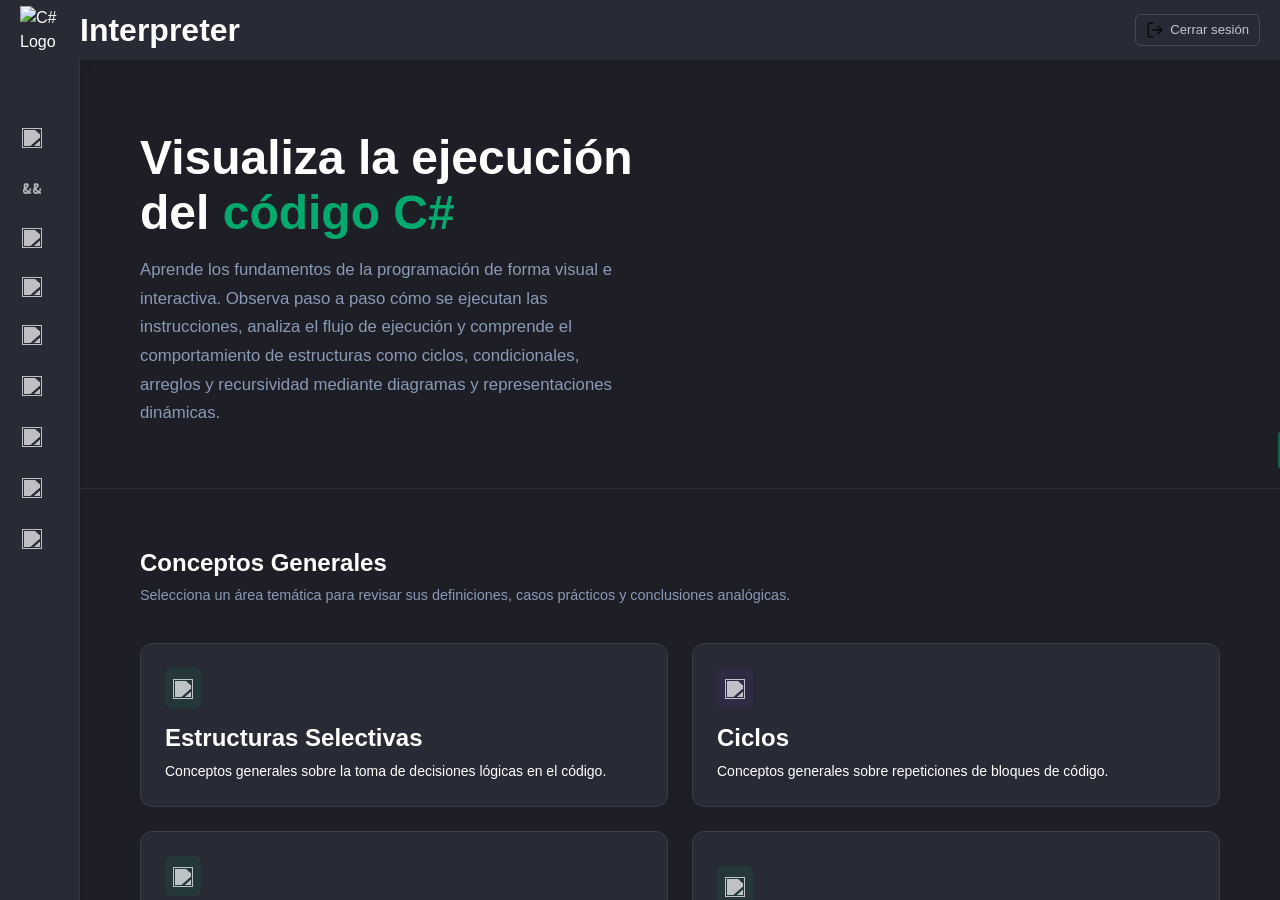
==== commit e6e72950: "Update stylesheet path to use Inicio directory" ====
--- a/index.html
+++ b/index.html
@@ -7,7 +7,7 @@
     <meta charset="UTF-8">
     <meta name="viewport" content="width=device-width, initial-scale=1.0">
     <link rel="stylesheet" href="https://cdn.jsdelivr.net/npm/bootstrap@5.3.3/dist/css/bootstrap.min.css">
-    <link rel="stylesheet" href="./css/styles.css">
+    <link rel="stylesheet" href="./Inicio/css/styles.css">
     <title>C# Interpreter</title>
 </head>
 
--- a/Inicio/css/styles.css
+++ b/Inicio/css/styles.css
@@ -0,0 +1,1938 @@
+/* styles.css */
+
+:root {
+    --dark: #282A35;
+    --green-main: #04AA6D;
+    --white: #FFFFFF;
+    --console-bg: #1a1b22;
+    --console-header: #282A35;
+    --console-border: #3a3d4a;
+    --sidebar-collapsed: 80px;
+    --sidebar-expanded: 260px;
+    --sidebar-transition: 0.28s cubic-bezier(0.4, 0, 0.2, 1);
+    --header-h: 60px;
+    --footer-h: 45px;
+}
+
+/*  BODY  */
+body {
+    background-color: #1E1F26;
+    height: 100vh;
+    /* altura fija, NO min-height */
+    overflow: hidden;
+    /* el body NO scrollea */
+    margin: 0;
+    padding: 0;
+    font-family: Arial, Helvetica, sans-serif;
+    display: flex;
+    flex-direction: column;
+}
+
+/*  HEADER  */
+header {
+    display: flex;
+    align-items: center;
+    gap: 20px;
+    flex-shrink: 0;
+    /* nunca se encoge */
+    z-index: 100;
+}
+
+.app-header {
+    background-color: var(--dark);
+    padding: 6px 20px;
+    display: flex;
+    align-items: center;
+    gap: 12px;
+}
+
+.btn-cerrar-header {
+    margin-left: auto;
+    display: flex;
+    align-items: center;
+    gap: 6px;
+    background: transparent;
+    border: 1px solid rgba(255,255,255,0.15);
+    border-radius: 6px;
+    color: #bfc6d1;
+    padding: 5px 10px;
+    font-size: 0.82rem;
+    cursor: pointer;
+    transition: background 0.15s, color 0.15s;
+}
+.btn-cerrar-header:hover {
+    background: rgba(255,255,255,0.08);
+    color: #fff;
+}
+.btn-cerrar-header img {
+    width: 18px;
+    height: 18px;
+    opacity: 0.75;
+}
+
+.logo {
+    width: clamp(32px, 5vw, 48px);
+    /* antes hasta 70px → logo más chico */
+    height: auto;
+}
+
+/*  TÍTULOS  */
+h1 {
+    color: var(--white);
+    font-family: Arial, Helvetica, sans-serif;
+    font-weight: bold;
+    font-size: clamp(1.2rem, 3vw, 2rem);
+    margin: 0;
+}
+
+
+/*  LAYOUT  */
+.layout {
+    flex: 1;
+    /* ocupa todo el espacio entre header y footer */
+    overflow: hidden;
+    /* contiene a sus hijos */
+    display: flex;
+    min-height: 0;
+    /* necesario para que flex respete el overflow */
+}
+
+/*  MAIN  */
+main {
+    flex: 1;
+    min-width: 0;
+    overflow-y: auto;
+    /* SOLO el main hace scroll */
+    padding: 0;
+    /* columna flex: deja que el footer caiga al final con margin-top:auto */
+    display: flex;
+    flex-direction: column;
+}
+
+/*  SIDEBAR — fijo por diseño flex  */
+.app-sidebar {
+    background-color: var(--dark);
+    border-right: 1px solid rgba(255, 255, 255, 0.05);
+    width: var(--sidebar-collapsed);
+    flex-shrink: 0;
+    overflow: hidden;
+    transition: width var(--sidebar-transition);
+    /* NO necesita position sticky — el flex lo mantiene fijo */
+    z-index: 50;
+    scrollbar-width: none;
+    padding: 10px 12px;
+    box-sizing: border-box;
+    /* Altura = todo el layout */
+    align-self: stretch;
+}
+
+.app-sidebar::-webkit-scrollbar {
+    display: none;
+}
+
+/* Título MENÚ */
+.app-sidebar h4 {
+    color: #bfc6d1;
+    font-size: 0.72rem;
+    letter-spacing: 0.1em;
+    text-transform: uppercase;
+    margin-bottom: 20px;
+    white-space: nowrap;
+    opacity: 0;
+    transition: opacity var(--sidebar-transition);
+    padding-top: 8px;
+    padding-left: 6px;
+}
+
+/* Indicador verde */
+.app-sidebar::after {
+    content: '';
+    position: absolute;
+    right: 0;
+    top: 50%;
+    transform: translateY(-50%);
+    width: 2px;
+    height: 36px;
+    background: var(--green-main);
+    border-radius: 2px 0 0 2px;
+    opacity: 0.5;
+    transition: opacity var(--sidebar-transition), height var(--sidebar-transition);
+}
+
+/* 
+   EXPANSIÓN POR HOVER — SOLO ESCRITORIO CON MOUSE REAL
+   El emulador de Edge y los táctiles reportan hover:none,
+   así que aquí no se dispara nada por puntero.
+    */
+@media (hover: hover) and (pointer: fine) {
+    .app-sidebar:hover {
+        width: var(--sidebar-expanded);
+        box-shadow: 4px 0 24px rgba(0, 0, 0, 0.45);
+        overflow: hidden;
+        scrollbar-width: none;
+        padding: 10px;
+    }
+
+    .app-sidebar:hover::-webkit-scrollbar {
+        display: block;
+        width: 4px;
+    }
+
+    .app-sidebar:hover::-webkit-scrollbar-track {
+        background: transparent;
+    }
+
+    .app-sidebar:hover::-webkit-scrollbar-thumb {
+        background: #3B4252;
+        border-radius: 4px;
+    }
+
+    .app-sidebar:hover h4 {
+        opacity: 1;
+    }
+
+    .app-sidebar:hover::after {
+        opacity: 0;
+        height: 0;
+    }
+
+    .app-sidebar:hover .nav-label {
+        opacity: 1;
+    }
+
+    .app-sidebar:hover .nav-arrow {
+        opacity: 1;
+    }
+
+    /* Resaltado verde del botón bajo el cursor */
+    .nav-btn:hover {
+        background-color: var(--green-main);
+        color: var(--white);
+    }
+
+    .nav-btn:hover .nav-icon {
+        filter: brightness(0) invert(1);
+        opacity: 1;
+    }
+
+    /* Flecha verde al pasar el cursor por el grupo */
+    .nav-group:hover .nav-arrow {
+        transform: rotate(180deg);
+        color: var(--green-main);
+    }
+
+    /* Abrir submenú por hover (solo cuando el sidebar también está expandido) */
+    .app-sidebar:hover .nav-group:hover .nav-sub {
+        max-height: 200px;
+        opacity: 1;
+    }
+
+    /* Submenú abierto por clase .open visible cuando el sidebar está expandido */
+    .app-sidebar:hover .nav-group.open .nav-sub {
+        max-height: 200px;
+        opacity: 1;
+    }
+
+    .nav-sub-btn:hover {
+        background-color: rgba(4, 170, 109, 0.12);
+        color: var(--green-main);
+        border-left-color: var(--green-main);
+        padding-left: 18px;
+    }
+}
+
+/*  BOTONES NAV  */
+.nav-btn {
+    width: 100%;
+    padding: 11px 10px;
+    background-color: transparent;
+    color: var(--white);
+    border: none;
+    border-radius: 8px;
+    text-align: left;
+    font-size: 0.95rem;
+    cursor: pointer;
+    transition: background-color 0.2s, transform 0.15s;
+    margin-bottom: 6px;
+    display: flex;
+    align-items: center;
+    gap: 12px;
+    white-space: nowrap;
+    overflow: hidden;
+}
+
+.nav-btn:active {
+    transform: scale(0.98);
+}
+
+.nav-label {
+    opacity: 0;
+    transition: opacity var(--sidebar-transition);
+    flex: 1;
+    overflow: hidden;
+    text-overflow: ellipsis;
+}
+
+.nav-arrow {
+    font-size: 0.7rem;
+    color: #8a9ab5;
+    transition: transform 0.25s ease, opacity var(--sidebar-transition);
+    flex-shrink: 0;
+    opacity: 0;
+}
+
+/* 
+   ESTADO PERSISTENTE (controlado por JS con .open) — SIEMPRE activo
+    */
+.nav-group.open .nav-arrow {
+    transform: rotate(180deg);
+    color: var(--green-main);
+}
+
+/* Marca verde fija en el grupo abierto (no depende de hover) */
+.nav-group.open>.nav-btn.has-sub {
+    background-color: rgba(4, 170, 109, 0.18);
+}
+
+/*  ÍCONOS  */
+.nav-icon {
+    width: 20px;
+    height: 20px;
+    object-fit: contain;
+    flex-shrink: 0;
+    filter: brightness(0) invert(1);
+    opacity: 0.7;
+    transition: opacity 0.2s, filter 0.2s;
+}
+
+.img-fluid {
+    border-radius: 25px;
+    max-width: 100%;
+    width: 300px;
+    height: 300px;
+
+    -webkit-mask-image: linear-gradient(to right,
+            rgba(0, 0, 0, 0) 0%,
+            rgba(0, 0, 0, 1) 30%);
+
+    mask-image: linear-gradient(to right,
+            rgba(0, 0, 0, 0) 0%,
+            rgba(0, 0, 0, 1) 30%);
+    mask-image: linear-gradient(to right,
+            transparent 0%,
+            black 50%,
+            black 100%);
+}
+
+.nav-btn.has-sub {
+    display: flex;
+    justify-content: space-between;
+    align-items: center;
+    margin-bottom: 0;
+}
+
+.nav-btn.has-sub .nav-label {
+    flex: 1;
+}
+
+/*  SUBMENÚ  */
+.nav-group {
+    margin-bottom: 4px;
+}
+
+.nav-sub {
+    max-height: 0;
+    overflow: hidden;
+    opacity: 0;
+    padding-left: 12px;
+    transition: max-height 0.28s ease, opacity 0.2s ease;
+}
+
+.nav-sub-btn {
+    width: 100%;
+    padding: 9px 14px;
+    background-color: transparent;
+    color: #9aa1b8;
+    border: none;
+    border-left: 2px solid #1a3e1f;
+    border-radius: 0 6px 6px 0;
+    text-align: left;
+    font-size: 0.88rem;
+    cursor: pointer;
+    transition: 0.15s;
+    display: block;
+    margin-bottom: 2px;
+    font-family: inherit;
+    white-space: nowrap;
+}
+
+.nav-sub-btn:active {
+    transform: scale(0.98);
+}
+
+/*  FOOTER  */
+.app-footer {
+    background-color: var(--dark);
+    color: var(--white);
+    text-align: center;
+    padding: 12px;
+    flex-shrink: 0;
+    /* lo empuja al fondo del main cuando sobra espacio,
+       y fluye al final cuando hay scroll (ya no estático) */
+    margin-top: auto;
+}
+
+/*  SCROLLBAR GLOBAL  */
+::-webkit-scrollbar {
+    width: 10px;
+}
+
+::-webkit-scrollbar-track {
+    background: #1E1F26;
+}
+
+::-webkit-scrollbar-thumb {
+    background: #3B4252;
+    border-radius: 10px;
+}
+
+::-webkit-scrollbar-thumb:hover {
+    background: #4C566A;
+}
+
+/*  RESPONSIVE MÓVIL  */
+.sidebar-toggle {
+    position: fixed;
+    bottom: 70px;
+    left: 16px;
+    z-index: 300;
+    background-color: var(--green-main);
+    color: var(--white);
+    border: none;
+    border-radius: 50%;
+    width: 48px;
+    height: 48px;
+    font-size: 1.3rem;
+    cursor: pointer;
+    box-shadow: 0 4px 12px rgba(0, 0, 0, 0.3);
+    display: flex;
+    align-items: center;
+    justify-content: center;
+    transition: background-color 0.2s, transform 0.2s;
+}
+
+.sidebar-toggle:hover {
+    background-color: #038a59;
+    transform: scale(1.08);
+}
+
+.sidebar-overlay {
+    display: none;
+    position: fixed;
+    inset: 0;
+    background: rgba(0, 0, 0, 0.5);
+    z-index: 150;
+}
+
+.sidebar-overlay.active {
+    display: block;
+}
+
+@media (max-width: 767.98px) {
+    body {
+        height: 100dvh;
+    }
+
+    .app-sidebar {
+        position: fixed !important;
+        top: 0;
+        left: 0;
+        height: 100vh;
+        width: 260px !important;
+        z-index: 200;
+        transform: translateX(-100%);
+        transition: transform 0.3s ease !important;
+        padding: 60px 10px 10px 10px;
+        overflow-y: auto !important;
+        box-shadow: none;
+        align-self: auto;
+    }
+
+    .app-sidebar.open {
+        transform: translateX(0);
+        box-shadow: 4px 0 24px rgba(0, 0, 0, 0.5);
+    }
+
+    .app-sidebar .nav-label,
+    .app-sidebar .nav-arrow {
+        opacity: 1;
+    }
+
+    /* En móvil el submenú se controla SOLO por .open (nunca por hover) */
+    .app-sidebar .nav-group.open .nav-sub {
+        max-height: 200px;
+        opacity: 1;
+    }
+
+    .app-sidebar::after {
+        display: none;
+    }
+
+    body.sidebar-open {
+        overflow: hidden;
+    }
+
+    main {
+        padding: 16px;
+    }
+
+    /* el footer queda a borde completo del main aunque main tenga padding */
+    main>.app-footer {
+        margin-left: -16px;
+        margin-right: -16px;
+        margin-bottom: -16px;
+    }
+
+    h1 {
+        font-size: 1.2rem;
+    }
+
+    .logo {
+        width: 40px;
+    }
+}
+
+@media (min-width: 768px) and (max-width: 991.98px) {
+    :root {
+        --sidebar-expanded: 220px;
+    }
+}
+
+@media (min-width: 1400px) {
+    :root {
+        --sidebar-expanded: 300px;
+    }
+}
+
+/* 
+   WORKSPACE
+*/
+.workspace {
+    display: grid;
+    grid-template-columns: 1fr 540px;
+    gap: 18px;
+    align-items: start;
+}
+
+@media (max-width: 1100px) {
+    .workspace {
+        grid-template-columns: 1fr 320px;
+    }
+}
+
+@media (max-width: 860px) {
+    .workspace {
+        grid-template-columns: 1fr;
+    }
+}
+
+/*
+   PANELES BASE 
+*/
+.console-panel {
+    background-color: var(--dark);
+    border-radius: 10px;
+    border: 1px solid var(--console-border);
+    overflow: hidden;
+    box-shadow: 0 4px 18px rgba(0, 0, 0, 0.4);
+    display: flex;
+    flex-direction: column;
+}
+
+.console-panel2 {
+    background-color: var(--dark);
+    border-radius: 10px;
+    border: 1px solid var(--console-border);
+    overflow: hidden;
+    box-shadow: 0 4px 18px rgba(0, 0, 0, 0.4);
+    display: flex;
+    flex-direction: column;
+    min-height: 130px;
+    width: 100%;
+}
+
+@media (max-width: 860px) {
+    .console-panel2 {
+        width: 100%;
+        min-height: 110px;
+    }
+}
+
+.console-header {
+    display: flex;
+    align-items: center;
+    background-color: #1e2130;
+    padding: 10px 16px;
+    border-bottom: 1px solid var(--console-border);
+    flex-shrink: 0;
+}
+
+.console-header2 {
+    display: flex;
+    align-items: center;
+    background-color: #1e2130;
+    padding: 8px 10px;
+    border-bottom: 1px solid var(--console-border);
+    flex-shrink: 0;
+}
+
+.console-title {
+    font-family: Arial, Helvetica, sans-serif;
+    font-size: 0.88rem;
+    font-weight: 600;
+    color: var(--white);
+    flex: 1;
+}
+
+.console-title2 {
+    font-family: Arial, Helvetica, sans-serif;
+    font-size: 0.88rem;
+    font-weight: 600;
+    color: var(--white);
+    flex: 1;
+    text-align: left;
+    white-space: nowrap;
+}
+
+.console-body {
+    flex: 1;
+    padding: 14px 16px;
+    font-family: Arial, Helvetica, sans-serif;
+    font-size: 0.85rem;
+    color: #8a9ab5;
+    background-color: var(--console-bg);
+    overflow-y: auto;
+    min-height: 80px;
+}
+
+.console-body2 {
+    flex: 1;
+    display: flex;
+    flex-direction: column;
+    justify-content: center;
+    padding: 12px 16px;
+    font-family: Arial, Helvetica, sans-serif;
+    font-size: 0.85rem;
+    color: #8a9ab5;
+    background-color: var(--console-bg);
+    overflow-y: auto;
+    gap: 6px;
+}
+
+/* 
+   EditorR
+    */
+.editor-panel {
+    min-height: 50px;
+}
+
+.editor-body {
+    height: 300px;
+    padding: 16px 20px;
+    font-family: Arial, Helvetica, sans-serif;
+    font-size: 0.9rem;
+    color: #8a9ab5;
+    background-color: var(--console-bg);
+    overflow-y: auto;
+    line-height: 1.8;
+}
+
+.side-panels .console-panel .console-body {
+    min-height: 140px;
+}
+
+.editor-controls {
+    display: flex;
+    align-items: center;
+    gap: 8px;
+    flex-wrap: wrap;
+    padding: 12px 16px;
+    border-top: 1px solid var(--console-border);
+    background-color: #1e2130;
+    flex-shrink: 0;
+}
+
+.ctrl-btn {
+    padding: 8px 14px;
+    background-color: #252a3a;
+    color: var(--white);
+    border: 1px solid var(--console-border);
+    border-radius: 8px;
+    font-size: 0.82rem;
+    cursor: pointer;
+    transition: 0.15s;
+    font-family: inherit;
+    white-space: nowrap;
+}
+
+.ctrl-btn:hover:not(:disabled) {
+    border-color: var(--green-main);
+    color: var(--green-main);
+}
+
+.ctrl-btn:disabled {
+    opacity: 0.35;
+    cursor: not-allowed;
+}
+
+.ctrl-btn.primary {
+    background-color: var(--green-main);
+    border-color: var(--green-main);
+    color: #000;
+    font-weight: 600;
+}
+
+.ctrl-btn.primary:hover:not(:disabled) {
+    background-color: #03c47e;
+    border-color: #03c47e;
+}
+
+.ctrl-progress {
+    margin-left: auto;
+    display: flex;
+    align-items: center;
+    gap: 10px;
+}
+
+.ctrl-step {
+    font-size: 0.78rem;
+    color: #8a9ab5;
+    font-family: Arial, Helvetica, sans-serif;
+    white-space: nowrap;
+}
+
+.pbar {
+    width: 100px;
+    height: 4px;
+    background-color: #252a3a;
+    border-radius: 3px;
+    overflow: hidden;
+}
+
+.pbar i {
+    display: block;
+    height: 100%;
+    width: 0%;
+    background-color: var(--green-main);
+    border-radius: 3px;
+}
+
+.side-panels {
+    display: flex;
+    flex-direction: column;
+    gap: 14px;
+}
+
+/* 
+   TEXTO EXPLICATIVO
+    */
+.explanation-text {
+    background-color: #1e2130;
+    border: 1px solid var(--console-border);
+    border-radius: 10px;
+    padding: 10px 14px;
+    font-size: 0.85rem;
+    color: var(--white);
+    line-height: 1.5;
+    margin-bottom: 16px;
+}
+
+section {
+    display: flex;
+    flex-direction: column;
+}
+
+.tema-titulo-text {
+    font-size: clamp(1.3rem, 2.5vw, 1.8rem);
+    font-weight: 700;
+    color: var(--white);
+    margin-bottom: 12px;
+}
+
+/* Modal */
+
+.custom-modal {
+    background-color: var(--dark);
+    border: 1px solid var(--console-border);
+    border-radius: 14px;
+    padding: 0;
+    width: 90%;
+    max-width: 580px;
+    box-shadow: 0 10px 30px rgba(0, 0, 0, 0.6);
+    color: var(--white);
+    overflow: hidden;
+}
+
+.custom-modal::backdrop {
+    background: rgba(0, 0, 0, 0.4);
+    backdrop-filter: blur(6px);
+    -webkit-backdrop-filter: blur(6px);
+}
+
+.modal-content-wrapper {
+    display: flex;
+    flex-direction: column;
+}
+
+.custom-modal-header {
+    display: flex;
+    justify-content: space-between;
+    align-items: center;
+    padding: 16px 20px;
+    border-bottom: 1px solid var(--console-border);
+    background-color: #1e2130;
+}
+
+.custom-modal-header h2 {
+    font-size: 1.05rem;
+    font-weight: 600;
+    color: var(--white);
+}
+
+.modal-close-x {
+    background: none;
+    border: none;
+    color: #8a9ab5;
+    font-size: 1.6rem;
+    cursor: pointer;
+    line-height: 1;
+    transition: color 0.15s;
+}
+
+.modal-close-x:hover {
+    color: var(--white);
+}
+
+.custom-modal-body {
+    padding: 24px 24px 16px 24px;
+    background-color: var(--dark);
+}
+
+.modal-subtitle {
+    font-size: 0.68rem;
+    font-weight: 700;
+    color: #7b2cbf;
+    letter-spacing: 0.12em;
+    text-transform: uppercase;
+    display: block;
+    margin-bottom: 8px;
+}
+
+.modal-main-topic {
+    font-size: 1.4rem;
+    font-weight: 700;
+    margin-bottom: 14px;
+    color: var(--white);
+}
+
+.modal-description {
+    font-size: 0.88rem;
+    color: #bfc6d1;
+    line-height: 1.6;
+    margin-bottom: 20px;
+}
+
+.modal-card-case {
+    background-color: #15161e;
+    border: 1px solid rgba(123, 44, 191, 0.25);
+    border-radius: 8px;
+    padding: 16px;
+    margin-bottom: 20px;
+}
+
+.card-case-header {
+    font-size: 0.8rem;
+    color: #a29bfe;
+    margin-bottom: 8px;
+    display: flex;
+    align-items: center;
+    gap: 6px;
+}
+
+.card-case-text {
+    font-size: 0.85rem;
+    color: #bfc6d1;
+    line-height: 1.5;
+    font-style: italic;
+    margin: 0;
+}
+
+.modal-footer-abstract {
+    font-size: 0.78rem;
+    color: #8a9ab5;
+    line-height: 1.5;
+    text-align: center;
+    margin: 0;
+}
+
+.custom-modal-footer {
+    padding: 16px 24px;
+    border-top: 1px solid var(--console-border);
+    background-color: #1e2130;
+    display: flex;
+    justify-content: flex-end;
+}
+
+.custom-modal-footer .ctrl-btn.primary {
+    background-color: #5a189a;
+    border-color: #5a189a;
+    color: var(--white);
+}
+
+.custom-modal-footer .ctrl-btn.primary:hover {
+    background-color: #7b2cbf;
+    border-color: #7b2cbf;
+}
+
+/* Botones modulares */
+
+.modular-card-btn {
+    background-color: #282A35 !important;
+    border: 1px solid #3a3d4a !important;
+    border-radius: 12px !important;
+    cursor: pointer;
+    transition: transform 0.2s ease, border-color 0.2s ease, box-shadow 0.2s ease;
+    outline: none;
+    display: block;
+}
+
+.modular-card-btn:hover {
+    transform: translateY(-4px);
+    border-color: #a29bfe !important;
+    box-shadow: 0 8px 24px rgba(162, 155, 254, 0.15);
+}
+
+.modular-card-btn:active {
+    transform: translateY(-1px);
+}
+
+#modal-concepto::backdrop {
+    background-color: rgba(0, 0, 0, 0.6) !important;
+    backdrop-filter: blur(8px);
+    transition: all 0.3s ease;
+}
+
+#modal-concepto:focus-visible {
+    outline: none;
+}
+
+pre {
+    margin: 0;
+    font-family: monospace;
+}
+
+/* pantalla de inicio */
+#pantalla-inicio {
+    display: none;
+    flex-direction: column;
+    width: 100%;
+    /* sin overflow-y propio: que scrollee el main, no esta caja.
+       Así el footer (hermano dentro de main) fluye al final igual
+       que en las demás pantallas. */
+}
+
+/* Hero */
+.hero {
+    display: grid;
+    grid-template-columns: 1fr 1fr;
+    gap: 60px;
+    align-items: center;
+    padding: 70px 60px 60px 60px;
+    border-bottom: 1px solid #2a2d3a;
+    position: relative;
+    /* necesario para el ::before */
+    overflow: hidden;
+    /* recorta la imagen al área del hero */
+}
+
+/* Imagen de fondo difuminada que abarca todo el hero */
+.hero::before {
+    content: "";
+    position: absolute;
+    inset: 0;
+    /* cubre top/right/bottom/left = 0 */
+    background-image: url("../img/Diagrama_De_Flujo.png");
+    background-size: cover;
+    /* la imagen se adapta a todo el hero */
+    background-position: center;
+    background-repeat: no-repeat;
+    filter: blur(10px) brightness(0.4);
+    /* difuminado + oscurecido para leer el texto */
+    transform: scale(1.1);
+    /* evita bordes transparentes del blur */
+    z-index: 0;
+}
+
+/* El contenido del hero queda POR ENCIMA de la imagen */
+.hero>* {
+    position: relative;
+    z-index: 1;
+}
+
+@media (max-width: 900px) {
+    .hero {
+        grid-template-columns: 1fr;
+        padding: 40px 24px;
+        gap: 40px;
+    }
+}
+
+.hero-left h2 {
+    font-size: clamp(2rem, 4vw, 3rem);
+    font-weight: 800;
+    color: var(--white);
+    line-height: 1.15;
+    margin-bottom: 16px;
+}
+
+.hero-left h2 span {
+    color: var(--green-main);
+}
+
+.hero-left p {
+    color: #8a9ab5;
+    font-size: 1.05rem;
+    line-height: 1.7;
+    margin-bottom: 0;
+    max-width: 480px;
+}
+
+.hero-left {
+    display: flex;
+    align-items: center;
+    gap: 40px;
+}
+
+.hero-left-text {
+    flex: 1;
+    max-width: 500px;
+}
+
+.img-fluid {
+    position: relative;
+    left: 500px;
+}
+
+.img-fluid {
+    width: 220px;
+    height: auto;
+    border-radius: 25px;
+
+    -webkit-mask-image: linear-gradient(to right,
+            transparent 0%,
+            black 25%,
+            black 100%);
+
+    mask-image: linear-gradient(to right,
+            transparent 0%,
+            black 25%,
+            black 100%);
+}
+
+@media (max-width: 900px) {
+    .hero-left {
+        flex-direction: column;
+        text-align: center;
+    }
+
+    .img-fluid {
+        width: 160px;
+    }
+}
+
+/* Stats hero derecha */
+.hero-stats {
+    display: flex;
+    flex-direction: column;
+    gap: 20px;
+    padding-left: 40px;
+    border-left: 2px solid #2a2d3a;
+}
+
+@media (max-width: 900px) {
+    .hero-stats {
+        border-left: none;
+        border-top: 2px solid #2a2d3a;
+        padding-left: 0;
+        padding-top: 30px;
+        flex-direction: row;
+        flex-wrap: wrap;
+        gap: 16px;
+    }
+}
+
+.stat-item {
+    display: flex;
+    align-items: baseline;
+    gap: 10px;
+}
+
+.stat-num {
+    font-size: 1.6rem;
+    font-weight: 800;
+    color: var(--white);
+    white-space: nowrap;
+}
+
+.stat-num span {
+    color: var(--green-main);
+}
+
+.stat-label {
+    font-size: 0.9rem;
+    color: #8a9ab5;
+}
+
+/* ── SECCIÓN GLOSARIO EN INICIO ── */
+.inicio-glosario {
+    padding: 60px 60px;
+}
+
+@media (max-width: 900px) {
+    .inicio-glosario {
+        padding: 40px 24px;
+    }
+}
+
+.inicio-glosario h3 {
+    font-size: 1.5rem;
+    font-weight: 700;
+    color: var(--white);
+    margin-bottom: 8px;
+}
+
+.inicio-glosario .sub {
+    color: #8a9ab5;
+    font-size: 0.9rem;
+    margin-bottom: 36px;
+}
+
+
+/* COLORES DE SELECCIÓN EN MÓVIL / TÁCTIL
+   :active y touch feedback para nav-btn y nav-sub-btn
+ */
+
+/* Feedback visual al tocar cualquier botón del sidebar */
+.nav-btn:active,
+.nav-btn.touching {
+    background-color: var(--green-main) !important;
+    color: var(--white) !important;
+    transform: scale(0.97);
+}
+
+.nav-sub-btn:active,
+.nav-sub-btn.touching {
+    background-color: rgba(4, 170, 109, 0.25) !important;
+    color: var(--green-main) !important;
+    border-left-color: var(--green-main) !important;
+}
+
+/* En móvil, los botones del sidebar abierto siempre muestran color al tocar */
+@media (max-width: 767.98px) {
+    .nav-btn:active {
+        background-color: var(--green-main) !important;
+        color: var(--white) !important;
+    }
+
+    .nav-sub-btn:active {
+        background-color: rgba(4, 170, 109, 0.25) !important;
+        color: var(--green-main) !important;
+    }
+
+    /* Mostrar submenú abierto por clase .open en móvil */
+    .app-sidebar .nav-group.open .nav-sub {
+        max-height: 200px !important;
+        opacity: 1 !important;
+    }
+
+    /* Flecha rotada cuando el grupo está abierto en móvil */
+    .app-sidebar .nav-group.open .nav-arrow {
+        transform: rotate(180deg) !important;
+        color: var(--green-main) !important;
+        opacity: 1 !important;
+    }
+}
+
+/* ── MÓVIL: sidebar abierto muestra todo correctamente ── */
+@media (max-width: 767.98px) {
+
+    /* Mostrar título MENÚ */
+    .app-sidebar.open h4 {
+        opacity: 1 !important;
+        padding-top: 0 !important;
+    }
+
+    /* Evitar que los botones se muevan al tocar */
+    .app-sidebar .nav-btn:active {
+        transform: none !important;
+    }
+
+    /* Mostrar labels siempre cuando sidebar abierto */
+    .app-sidebar.open .nav-label,
+    .app-sidebar.open .nav-arrow {
+        opacity: 1 !important;
+    }
+
+    /* Submenús se controlan solo por .open */
+    .app-sidebar.open .nav-group.open .nav-sub {
+        max-height: 200px !important;
+        opacity: 1 !important;
+    }
+}
+
+
+/* Botones de paso Anterior y siguiente */
+.btn-anterior,
+.btn-siguiente {
+    position: relative;
+    /* Clave para el tooltip */
+    background-color: #252a3a;
+    /* Mismo fondo que .ctrl-btn */
+    border: 1px solid var(--console-border);
+    border-radius: 8px;
+    cursor: pointer;
+    padding: 6px 12px;
+    display: inline-flex;
+    align-items: center;
+    justify-content: center;
+    transition: 0.15s;
+}
+
+/* Efecto Hover para ambos botones */
+.btn-anterior:hover:not(:disabled),
+.btn-siguiente:hover:not(:disabled) {
+    border-color: var(--green-main);
+}
+
+/* Cuando están deshabilitados (disabled) */
+.btn-anterior:disabled,
+.btn-siguiente:disabled {
+    opacity: 0.35;
+    cursor: not-allowed;
+    border-color: var(--console-border);
+}
+
+/* Estilos para las imágenes PNG de ambos botones */
+.btn-anterior img,
+.btn-siguiente img {
+    width: 18px;
+    height: 18px;
+    filter: brightness(0) invert(1);
+    /* Convierte tus PNGs oscuros a blanco */
+    opacity: 0.8;
+    transition: opacity 0.2s;
+}
+
+.btn-anterior:hover:not(:disabled) img,
+.btn-siguiente:hover:not(:disabled) img {
+    opacity: 1;
+}
+
+/* Tooltip unificado para ambos carteles */
+.btn-anterior .tooltip-text,
+.btn-siguiente .tooltip-text {
+    visibility: hidden;
+    opacity: 0;
+    background-color: #15161e;
+    /* Fondo oscuro a juego */
+    border: 1px solid var(--console-border);
+    color: var(--white);
+    text-align: center;
+    border-radius: 6px;
+    padding: 5px 10px;
+    font-size: 0.78rem;
+    font-family: Arial, Helvetica, sans-serif;
+
+    position: absolute;
+    bottom: 130%;
+    left: 50%;
+    transform: translateX(-50%);
+    white-space: nowrap;
+    box-shadow: 0 4px 10px rgba(0, 0, 0, 0.5);
+
+    transition: opacity 0.15s ease, visibility 0.15s;
+    z-index: 200;
+}
+
+/* Mostrar tooltips al pasar el cursor (solo si el botón no está disabled) */
+.btn-anterior:hover:not(:disabled) .tooltip-text,
+.btn-siguiente:hover:not(:disabled) .tooltip-text {
+    visibility: visible;
+    opacity: 1;
+}
+
+/* Boton de reproduccion play y pause */
+#btn-reproducir {
+    position: relative;
+    display: inline-flex;
+    align-items: center;
+    justify-content: center;
+    gap: 6px;
+
+    /* Mismo texto que .btn-anterior / .btn-siguiente */
+    font-family: Arial, Helvetica, sans-serif;
+    font-size: 0.78rem;
+    font-weight: normal;
+    letter-spacing: normal;
+}
+
+/* Ícono con el mismo tamaño estándar que Anterior/Siguiente */
+#btn-reproducir img {
+    width: 18px;
+    height: 18px;
+    filter: brightness(0) invert(1);
+    opacity: 0.9;
+    transition: opacity 0.2s;
+}
+
+#btn-reproducir:hover img {
+    opacity: 1;
+}
+
+/* Ocultar el span de tooltip por defecto */
+#btn-reproducir .tooltip-text {
+    visibility: hidden;
+    opacity: 0;
+    background-color: #15161e;
+    border: 1px solid var(--console-border);
+    color: var(--white);
+    text-align: center;
+    border-radius: 6px;
+    padding: 5px 10px;
+    font-size: 0.78rem;
+    font-family: Arial, Helvetica, sans-serif;
+
+    position: absolute;
+    bottom: 130%;
+    left: 50%;
+    transform: translateX(-50%);
+    white-space: nowrap;
+    box-shadow: 0 4px 10px rgba(0, 0, 0, 0.5);
+
+    transition: opacity 0.15s ease, visibility 0.15s;
+    z-index: 200;
+}
+
+#btn-reproducir:hover .tooltip-text {
+    visibility: visible;
+    opacity: 1;
+}
+
+#btn-reproducir {
+    padding: 6px 12px;
+    border-radius: 8px;
+}
+
+.glosario-unidad-titulo {
+    font-size: 1.15rem;
+    font-weight: 700;
+    color: var(--green-main);
+    margin: 8px 0 18px 0;
+    padding-bottom: 8px;
+    border-bottom: 1px solid var(--console-border);
+}
+
+/* TOOLTIPS DE GLOSARIO */
+
+.glosario-tip {
+    font-weight: 700;
+    color: var(--green-main);
+    border-bottom: 1px dashed var(--green-main);
+    cursor: default;
+    /* sin signo de interrogación */
+    transition: color 0.15s;
+}
+
+.glosario-tip:hover {
+    color: #03c47e;
+}
+
+/* El tooltip flota encima de todo porque vive dentro del <dialog>
+   (top layer del navegador) y usa position:fixed con coordenadas
+   del mouse. El ::backdrop del dialog no puede taparlo. */
+#glosario-tooltip {
+    display: none;
+    position: fixed;
+    z-index: 2147483647;
+    /* el máximo posible */
+    background-color: #15161e;
+    border: 1px solid var(--console-border);
+
+    color: var(--white);
+    font-size: 0.78rem;
+    font-family: Arial, Helvetica, sans-serif;
+    line-height: 1.5;
+    padding: 8px 12px;
+    border-radius: 8px;
+    max-width: 240px;
+    white-space: normal;
+    box-shadow: 0 6px 20px rgba(0, 0, 0, 0.7);
+    pointer-events: none;
+}
+
+#glosario-tooltip.visible {
+    display: block;
+}
+
+
+/* ════════════════════════════════════════
+   TERCER NIVEL DEL MENÚ (sub-submenú)
+   simples / anidadas / compuestas → If · Switch · Ternario
+   ════════════════════════════════════════ */
+
+.nav-subgroup {
+    margin: 2px 0;
+}
+
+.nav-sub-btn.has-sub2 {
+    display: flex;
+    align-items: center;
+    justify-content: space-between;
+    gap: 8px;
+}
+
+.nav-arrow2 {
+    font-size: 0.6rem;
+    color: #8a9ab5;
+    transition: transform 0.25s ease;
+    flex-shrink: 0;
+}
+
+/* Caja del 3er nivel: oculta por defecto */
+.nav-sub2 {
+    max-height: 0;
+    overflow: hidden;
+    opacity: 0;
+    padding-left: 12px;
+    transition: max-height 0.28s ease, opacity 0.2s ease;
+}
+
+/* Hojas finales (If / Switch / Ternario) */
+.nav-sub2-btn {
+    width: 100%;
+    padding: 7px 14px;
+    background-color: transparent;
+    color: #7e87a0;
+    border: none;
+    border-left: 2px solid #14331a;
+    border-radius: 0 6px 6px 0;
+    text-align: left;
+    font-size: 0.82rem;
+    cursor: pointer;
+    transition: 0.15s;
+    display: block;
+    margin-bottom: 2px;
+    font-family: inherit;
+    white-space: nowrap;
+}
+
+.nav-sub2-btn:hover {
+    background-color: rgba(4, 170, 109, 0.12);
+    color: var(--green-main);
+    border-left-color: var(--green-main);
+    padding-left: 18px;
+}
+
+/* Estado ABIERTO persistente (click / móvil) */
+.nav-subgroup.open>.nav-sub2 {
+    max-height: 240px;
+    opacity: 1;
+}
+
+.nav-subgroup.open>.has-sub2 .nav-arrow2 {
+    transform: rotate(180deg);
+    color: var(--green-main);
+}
+
+/* El 2º nivel debe crecer para no recortar el 3er nivel */
+.nav-group.open .nav-sub {
+    max-height: 600px;
+}
+
+/* ── HOVER (solo escritorio con mouse real) ── */
+@media (hover: hover) and (pointer: fine) {
+    .app-sidebar:hover .nav-group:hover .nav-sub,
+    .app-sidebar:hover .nav-group.open .nav-sub {
+        max-height: 600px;
+    }
+}
+
+/* ── MÓVIL ── */
+@media (max-width: 767.98px) {
+    .app-sidebar .nav-group.open .nav-sub {
+        max-height: 600px !important;
+    }
+
+    .app-sidebar .nav-subgroup.open>.nav-sub2 {
+        max-height: 240px !important;
+        opacity: 1 !important;
+    }
+
+    .app-sidebar .nav-subgroup.open>.has-sub2 .nav-arrow2 {
+        transform: rotate(180deg) !important;
+        color: var(--green-main) !important;
+    }
+}
+
+/* Pestañas Ejemplo 1 / 2 / 3 del simulador */
+#sim-ejemplos-tabs,
+#arr-ejemplos-tabs {
+    display: flex;
+    gap: 6px;
+    margin-bottom: 8px;
+    flex-wrap: wrap;
+}
+
+.sim-tab {
+    background: #1e2130;
+    color: #8a9ab5;
+    border: 1px solid #3a3d4a;
+    border-radius: 8px;
+    padding: 6px 14px;
+    font-size: 0.82rem;
+    cursor: pointer;
+    font-family: inherit;
+    transition: 0.15s;
+}
+
+.sim-tab:hover {
+    border-color: var(--green-main);
+    color: var(--green-main);
+}
+
+.sim-tab.activo {
+    background: var(--green-main);
+    color: #000;
+    border-color: var(--green-main);
+    font-weight: 600;
+}
+
+/* ════════════════════════════════════════
+   FIX MÓVIL: que el 3er nivel no se recorte
+   ════════════════════════════════════════ */
+@media (max-width: 767.98px) {
+
+    /* El sidebar debe poder desplazarse completo */
+    .app-sidebar.open {
+        overflow-y: auto !important;
+        /* espacio extra abajo para que el último ítem no
+           quede tapado por el botón verde flotante */
+        padding-bottom: 90px !important;
+    }
+
+    /* Cuando un grupo está abierto, su caja de 2º nivel
+       debe crecer lo suficiente para mostrar el 3er nivel */
+    .app-sidebar.open .nav-group.open .nav-sub,
+    .app-sidebar .nav-group.open .nav-sub {
+        max-height: 1200px !important;
+    }
+
+    /* Cuando simples/anidadas/compuestas está abierto,
+       mostrar sus tres opciones completas */
+    .app-sidebar.open .nav-subgroup.open>.nav-sub2,
+    .app-sidebar .nav-subgroup.open>.nav-sub2 {
+        max-height: 600px !important;
+        opacity: 1 !important;
+    }
+}
+
+/* Pestaña de ejercicio: se distingue de los ejemplos */
+/* Pestaña de ejercicio: igual a las demás; morada solo al seleccionarse */
+.sim-tab.ejercicio:hover {
+    border-color: #9d4edd;
+    color: #c9a3ff;
+}
+
+.sim-tab.ejercicio.activo {
+    background: #7B2CBF;
+    color: #fff;
+    border-color: #7B2CBF;
+}
+
+/* Caja del enunciado cuando estás en modo ejercicio */
+.explanation-text.modo-ejercicio {
+    border-color: rgba(133, 34, 219, 0.19);
+    background: rgba(112, 38, 176, 0.156);
+}
+
+.sim-api-error {
+    background: rgba(224, 82, 99, 0.12);
+    border: 1px solid #e05263;
+    border-radius: 6px;
+    color: #e05263;
+    font-size: 0.82rem;
+    padding: 6px 10px;
+    margin-bottom: 8px;
+}
+
+.sim-ejercicio-badge {
+    display: inline-block;
+    color: #fff;
+    font-size: 0.8rem;
+    font-weight: 700;
+    padding: 2px -1px;
+    border-radius: 20px;
+    margin-right: 8px;
+    vertical-align: middle;
+}
+
+/* ════════════════════════════════════════
+   PANELES DE MEMORIA — simulador de arreglos
+   ════════════════════════════════════════ */
+.cs-mem-block {
+    margin-bottom: 14px;
+}
+
+.cs-mem-head {
+    font-size: 0.72rem;
+    font-weight: 700;
+    letter-spacing: 0.08em;
+    text-transform: uppercase;
+    color: #8a9ab5;
+    margin-bottom: 8px;
+    display: flex;
+    align-items: center;
+    gap: 8px;
+}
+
+.cs-mem-head .n {
+    background: #252a3a;
+    color: #bfc6d1;
+    border-radius: 10px;
+    padding: 1px 8px;
+    font-size: 0.7rem;
+    font-weight: 600;
+}
+
+.cs-var-row {
+    font-family: 'Consolas', monospace;
+    font-size: 0.85rem;
+    color: #c5cae9;
+    padding: 3px 0;
+}
+
+.cs-var-row b {
+    color: #fff;
+}
+
+/* Arreglos 1D */
+.cs-arr {
+    margin-bottom: 10px;
+}
+
+.cs-arr-name {
+    font-family: 'Consolas', monospace;
+    font-size: 0.82rem;
+    color: #bfc6d1;
+    margin-bottom: 6px;
+}
+
+.cs-arr-name b {
+    color: #fff;
+}
+
+.cs-arr-name .meta {
+    color: #8a9ab5;
+    margin-left: 8px;
+    font-size: 0.76rem;
+}
+
+.cs-cells {
+    display: flex;
+    flex-wrap: wrap;
+    gap: 6px;
+}
+
+.cs-cell-wrap {
+    display: flex;
+    flex-direction: column;
+    align-items: center;
+    gap: 3px;
+}
+
+.cs-cell-idx {
+    font-size: 0.68rem;
+    color: #8a9ab5;
+    font-family: 'Consolas', monospace;
+}
+
+.cs-cell {
+    min-width: 34px;
+    height: 34px;
+    display: flex;
+    align-items: center;
+    justify-content: center;
+    background: #15161e;
+    border: 1px solid var(--console-border);
+    border-radius: 6px;
+    color: #fff;
+    font-family: 'Consolas', monospace;
+    font-size: 0.85rem;
+    transition: background 0.25s, border-color 0.25s;
+}
+
+.cs-cell.cs-null {
+    color: #55607a;
+}
+
+/* Matrices 2D */
+.cs-mtx {
+    margin-bottom: 10px;
+}
+
+.cs-mtx-name {
+    font-family: 'Consolas', monospace;
+    font-size: 0.82rem;
+    color: #bfc6d1;
+    margin-bottom: 6px;
+}
+
+.cs-mtx-name b {
+    color: #fff;
+}
+
+.cs-mtx-name .meta {
+    color: #8a9ab5;
+    margin-left: 8px;
+    font-size: 0.76rem;
+}
+
+.cs-mtx-table {
+    border-collapse: collapse;
+}
+
+.cs-mtx-table th {
+    font-size: 0.68rem;
+    color: #8a9ab5;
+    font-weight: 600;
+    padding: 2px 6px;
+    font-family: 'Consolas', monospace;
+}
+
+.cs-mtx-table td {
+    padding: 2px;
+}
+
+.cs-mcell {
+    min-width: 30px;
+    height: 30px;
+    display: flex;
+    align-items: center;
+    justify-content: center;
+    background: #15161e;
+    border: 1px solid var(--console-border);
+    border-radius: 5px;
+    color: #fff;
+    font-family: 'Consolas', monospace;
+    font-size: 0.82rem;
+    transition: background 0.25s, border-color 0.25s;
+}
+
+.cs-mcell.cs-null {
+    color: #55607a;
+}
+
+/* Celda o variable que cambió en este paso (destello verde) */
+.cs-flash {
+    background: rgba(4, 170, 109, 0.28) !important;
+    border-color: var(--green-main) !important;
+}
+
+.cs-var-row.cs-flash {
+    color: var(--green-main);
+    font-weight: 700;
+    border-color: transparent !important;
+    background: transparent !important;
+}
+
+/* Celda que se leyó en este paso (destello naranja) */
+.cs-read {
+    background: rgba(240, 165, 0, 0.18) !important;
+    border-color: #f0a500 !important;
+    color: #f0a500 !important;
+}
+
+.cs-cell-idx.cs-read-idx {
+    color: #f0a500;
+    font-weight: 700;
+}
+
+/* Panel del ciclo for activo (simuladores de ciclos y arreglos) */
+.sim-for-panel {
+    background: #1a1d2a;
+    border: 1px solid #3d4160;
+    border-radius: 8px;
+    padding: 8px 10px;
+    margin-bottom: 10px;
+    font-family: 'Consolas', monospace;
+}
+.sim-for-header {
+    font-size: 0.68rem;
+    font-weight: 700;
+    letter-spacing: 0.06em;
+    text-transform: uppercase;
+    color: #7c85c2;
+    margin-bottom: 6px;
+}
+.sim-for-parts {
+    display: flex;
+    gap: 4px;
+    flex-wrap: wrap;
+}
+.sim-for-part {
+    flex: 1;
+    min-width: 72px;
+    background: #0f1018;
+    border: 1px solid #2d3050;
+    border-radius: 6px;
+    padding: 5px 7px;
+}
+.sim-for-label {
+    font-size: 0.60rem;
+    color: #8a9ab5;
+    text-transform: uppercase;
+    letter-spacing: 0.05em;
+    margin-bottom: 3px;
+}
+.sim-for-code {
+    font-family: 'Consolas', monospace;
+    font-size: 0.78rem;
+    color: #c5cae9;
+    display: block;
+    word-break: break-all;
+}
+.sim-for-now {
+    font-size: 0.76rem;
+    color: #bfc6d1;
+    margin-top: 3px;
+}
+.sim-for-now b { color: #fff; }
+.sim-for-badge { font-size: 0.74rem; font-weight: 700; }
+.sim-for-t { color: var(--green-main); }
+.sim-for-f { color: #e05263; }
+
+.cs-empty-hint {
+    color: #8a9ab5;
+    font-size: 0.85rem;
+    font-style: italic;
+}
+
+/* Panel "Paso actual" del simulador de arreglos */
+.cs-step-line {
+    font-size: 0.82em;
+    color: #8a9ab5;
+}
+
+.cs-step-note {
+    margin-top: 6px;
+    font-size: 0.9em;
+    color: #c5cae9;
+    word-break: break-word;
+}
+
+.cs-step-note.iserr {
+    color: #ff8a65;
+    font-weight: 600;
+}
+
+/* Resaltado de línea en Monaco (arreglos) */
+.cs-line-active {
+    background: rgba(4, 170, 109, 0.15);
+}
+
+.cs-line-error {
+    background: rgba(220, 53, 69, 0.22);
+}
+
+/* 
+   INPUTS EDITABLES — sirve para AMBOS simuladores
+   (#sim-vars-editable = selectivas/ciclos, #arr-vars-editable = arreglos)
+    */
+#sim-vars-editable,
+#arr-vars-editable {
+    display: flex;
+    flex-wrap: wrap;
+    gap: 14px;
+    padding: 10px 14px;
+    margin-bottom: 8px;
+    background: #1e2130;
+    border: 1px solid #3a3d4a;
+    border-radius: 8px;
+}
+
+/* si no hay variables editables, no mostrar el recuadro vacío */
+#sim-vars-editable:empty,
+#arr-vars-editable:empty {
+    display: none;
+}
+
+.sim-var-field,
+.arr-var-field {
+    display: flex;
+    flex-direction: column;
+    gap: 4px;
+    min-width: 120px;
+}
+
+.sim-var-field label,
+.arr-var-field label {
+    font-size: 0.72em;
+    color: #8a9ab5;
+    font-family: monospace;
+    text-transform: none;
+    letter-spacing: 0.02em;
+}
+
+.sim-var-input,
+.arr-var-input {
+    background: #15161e;
+    border: 1px solid #3a3d4a;
+    color: #fff;
+    padding: 6px 10px;
+    border-radius: 6px;
+    font-family: 'Consolas', monospace;
+    font-size: 0.9em;
+    outline: none;
+    transition: border-color 0.15s;
+}
+
+.sim-var-input:focus,
+.arr-var-input:focus {
+    border-color: #04AA6D;
+}
+/* ── Tabla de métodos del módulo Archivos ── */
+.arc-tabla-metodos {
+    width: 100%;
+    border-collapse: collapse;
+    font-size: 0.82em;
+    margin-top: 6px;
+}
+.arc-tabla-metodos th {
+    background: #1e2130;
+    color: #8a9ab5;
+    font-weight: 600;
+    padding: 6px 10px;
+    text-align: left;
+    border-bottom: 1px solid #3a3d4a;
+}
+.arc-tabla-metodos td {
+    padding: 5px 10px;
+    border-bottom: 1px solid #2a2d3a;
+    vertical-align: top;
+}
+.arc-tabla-metodos tr:last-child td { border-bottom: none; }
+.arc-tabla-metodos code {
+    font-family: 'Consolas', monospace;
+    font-size: 0.9em;
+    color: #04AA6D;
+}
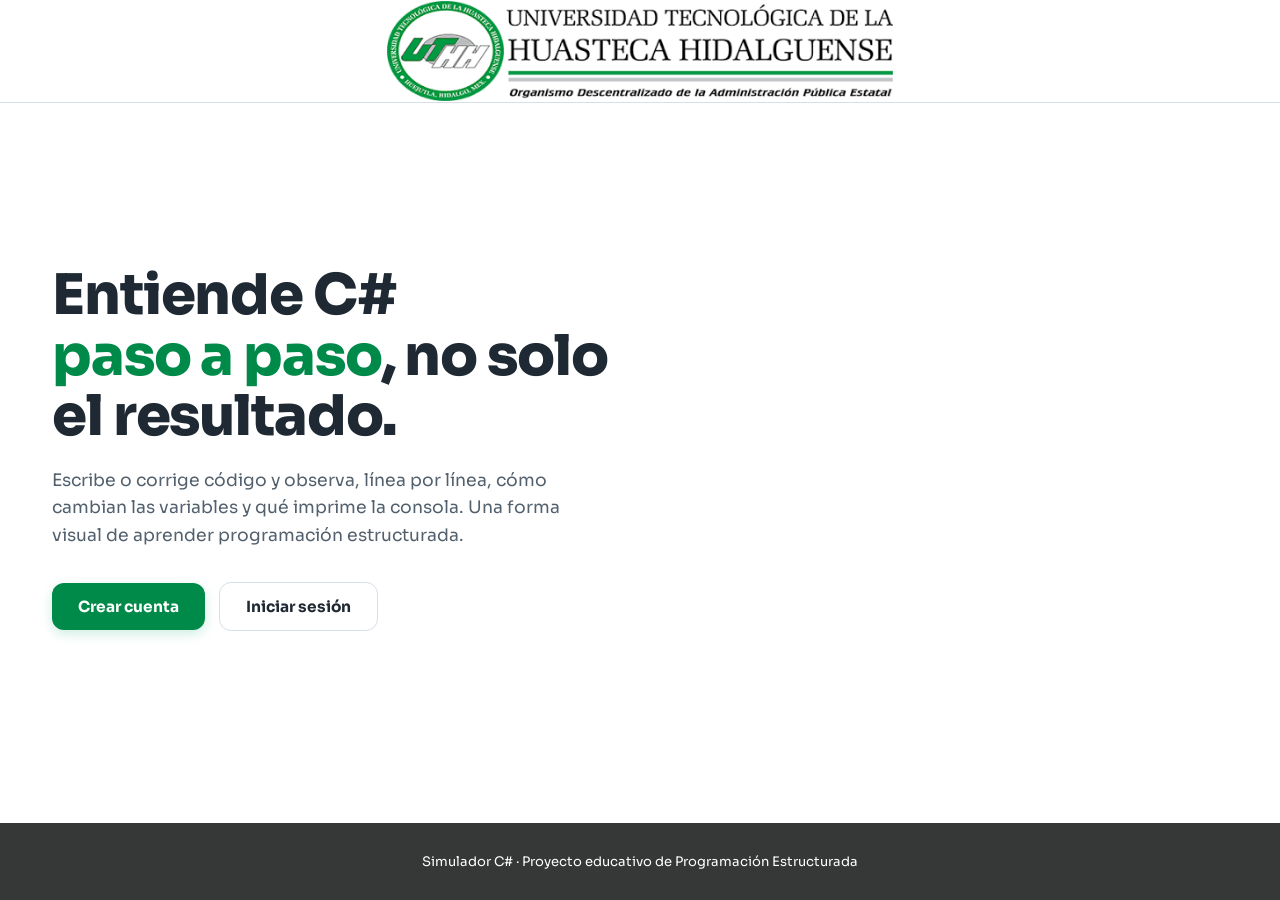
==== commit 57d785f4: "Refactor index.html to enhance layout and improve user interface for login and registration screens" ====
--- a/index.html
+++ b/index.html
@@ -1,4 +1,4 @@
-<!-- index.html -->
+<!-- index.html (pagina principal) -->
 
 <!DOCTYPE html>
 <html lang="es">
@@ -6,301 +6,144 @@
 <head>
     <meta charset="UTF-8">
     <meta name="viewport" content="width=device-width, initial-scale=1.0">
-    <link rel="stylesheet" href="https://cdn.jsdelivr.net/npm/bootstrap@5.3.3/dist/css/bootstrap.min.css">
-    <link rel="stylesheet" href="./Inicio/css/styles.css">
-    <title>C# Interpreter</title>
+    <title>Simulador C# — Inicio</title>
+    <link rel="preconnect" href="https://fonts.googleapis.com">
+    <link rel="preconnect" href="https://fonts.gstatic.com" crossorigin>
+    <link
+        href="https://fonts.googleapis.com/css2?family=Sora:wght@400;600;700;800&family=JetBrains+Mono:wght@400;500;700&display=swap"
+        rel="stylesheet">
+    <link rel="stylesheet" href="inicio.css">
 </head>
 
 <body>
 
     <header class="app-header text-white">
-        <img src="./img/Csharp_Logo.png" class="logo" alt="C# Logo"
-            onclick="mostrarPantallaInicio(); document.getElementById('main-content').scrollTo({top:0,behavior:'smooth'});"
-            style="cursor:pointer;">
-        <h1>Interpreter</h1>
-        <button id="btn-cerrar-sesion" class="btn-cerrar-header">
-            <img src="./img/iconos/Salir.png" alt="">
-            <span>Cerrar sesión</span>
-        </button>
+        <img src="./img/banner.png" class="logo" alt="C# Logo">
     </header>
 
-    <div class="layout d-flex">
-        <button class="sidebar-toggle d-md-none" id="sidebarToggle" aria-label="Abrir menú">&#9776;</button>
-        <div class="sidebar-overlay d-md-none" id="sidebarOverlay"></div>
+    <div id="landing">
 
-        <aside class="app-sidebar text-white shadow" id="sidebar">
-            <h4 class="mb-4">MENÚ</h4>
-
-            <button class="nav-btn" id="btn-inicio">
-                <img src="./img/iconos/Inicio.png" class="nav-icon" alt="">
-                <span class="nav-label">Inicio</span>
-            </button>
-
-            <div class="nav-group">
-                <button class="nav-btn has-sub">
-                    <img src="./img/iconos/operadores.png" class="nav-icon" alt="">
-                    <span class="nav-label">Operadores</span>
-                    <span class="nav-arrow">&#9662;</span>
-                </button>
-                <div class="nav-sub">
-                    <button class="nav-sub-btn" data-tema="operadores_logicos">Lógicos</button>
-                    <button class="nav-sub-btn" data-tema="operadores_aritmeticos">Aritméticos</button>
-                    <button class="nav-sub-btn" data-tema="operadores_relacionales">Relacionales</button>
+        <section class="hero">
+            <div class="hero__copy">
+                <h1>Entiende C# <span class="hl">paso a paso</span>, no solo el resultado.</h1>
+                <p class="lead">Escribe o corrige código y observa, línea por línea, cómo cambian las variables y qué
+                    imprime la consola. Una forma visual de aprender programación estructurada.</p>
+                <div class="hero__cta">
+                    <button class="btn btn--primary" onclick="showAuth('register')">
+                        Crear cuenta
+                    </button>
+                    <button class="btn btn--ghost" onclick="showAuth('login')">Iniciar sesión</button>
                 </div>
             </div>
 
-            <div class="nav-group">
-                <button class="nav-btn has-sub">
-                    <img src="./img/iconos/Selectivas.png" class="nav-icon" alt="">
-                    <span class="nav-label">Estructuras selectivas</span>
-                    <span class="nav-arrow">&#9662;</span>
-                </button>
-                <div class="nav-sub">
+        </section>
+        <div class="foot">Simulador C# · Proyecto educativo de Programación Estructurada</div>
+    </div>
 
-                    <div class="nav-subgroup">
-                        <button class="nav-sub-btn has-sub2">
-                            <span style="flex:1">simples</span>
-                            <span class="nav-arrow2">&#9662;</span>
-                        </button>
-                        <div class="nav-sub2">
-                            <button class="nav-sub2-btn" data-tema="if_simple">If</button>
-                            <button class="nav-sub2-btn" data-tema="switch_simple">Switch</button>
-                            <button class="nav-sub2-btn" data-tema="ternario_simple">Ternario</button>
-                        </div>
-                    </div>
+    <div class="auth-screen" id="screen-login">
+        <div class="auth-card">
+            <button class="auth-back" onclick="showLanding()">
+                <svg width="15" height="15" viewBox="0 0 24 24" fill="none" stroke="currentColor" stroke-width="2"
+                    stroke-linecap="round" stroke-linejoin="round">
+                    <line x1="19" y1="12" x2="5" y2="12" />
+                    <polyline points="12 19 5 12 12 5" />
+                </svg>
+                Volver al inicio
+            </button>
+            <div class="auth-head">
+                <h2>Iniciar sesión</h2>
+            </div>
+            <p class="auth-sub">Ingresa con tu matrícula y contraseña.</p>
 
-                    <div class="nav-subgroup">
-                        <button class="nav-sub-btn has-sub2">
-                            <span style="flex:1">anidadas</span>
-                            <span class="nav-arrow2">&#9662;</span>
-                        </button>
-                        <div class="nav-sub2">
-                            <button class="nav-sub2-btn" data-tema="if_anidada">If</button>
-                            <button class="nav-sub2-btn" data-tema="switch_anidada">Switch</button>
-                            <button class="nav-sub2-btn" data-tema="ternario_anidada">Ternario</button>
-                        </div>
-                    </div>
-
-                    <div class="nav-subgroup">
-                        <button class="nav-sub-btn has-sub2">
-                            <span style="flex:1">compuestas</span>
-                            <span class="nav-arrow2">&#9662;</span>
-                        </button>
-                        <div class="nav-sub2">
-                            <button class="nav-sub2-btn" data-tema="if_compuesta">If</button>
-                            <button class="nav-sub2-btn" data-tema="switch_compuesta">Switch</button>
-                            <button class="nav-sub2-btn" data-tema="ternario_compuesta">Ternario</button>
-                        </div>
-                    </div>
-
+            <div class="field">
+                <label for="login-mat">Matrícula</label>
+                <input id="login-mat" type="text" inputmode="numeric" maxlength="8" placeholder="Ej: 20241088">
+            </div>
+            <div class="field">
+                <label for="login-pw">Contraseña</label>
+                <div class="pw-wrap">
+                    <input id="login-pw" type="password" placeholder="Tu contraseña" autocomplete="current-password">
+                    <button type="button" onclick="togglePw('login-pw',this)" aria-label="Mostrar contraseña">
+                        <svg width="18" height="18" viewBox="0 0 24 24" fill="none" stroke="currentColor"
+                            stroke-width="2" stroke-linecap="round" stroke-linejoin="round">
+                            <path d="M1 12s4-8 11-8 11 8 11 8-4 8-11 8-11-8-11-8z" />
+                            <circle cx="12" cy="12" r="3" />
+                        </svg>
+                    </button>
                 </div>
             </div>
 
-            <div class="nav-group">
-                <button class="nav-btn has-sub">
-                    <img src="./img/iconos/Ciclos.png" class="nav-icon" alt="">
-                    <span class="nav-label">Ciclos</span>
-                    <span class="nav-arrow">&#9662;</span>
-                </button>
-                <div class="nav-sub">
-                    <button class="nav-sub-btn" data-tema="Ciclos_for">For</button>
-                    <button class="nav-sub-btn" data-tema="Ciclos_while">While</button>
-                    <button class="nav-sub-btn" data-tema="Ciclos_dowhile">Do-While</button>
+            <button class="btn btn--primary" onclick="handleLogin()">Entrar</button>
+
+            <p class="auth-alt">¿No tienes cuenta? <button class="btn btn--primary" onclick="showAuth('register')">Crear
+                    cuenta</button></p>
+        </div>
+    </div>
+
+    <!-- REGISTRO -->
+    <div class="auth-screen" id="screen-register">
+        <div class="auth-card wide">
+            <button class="auth-back" onclick="showLanding()">
+                <svg width="15" height="15" viewBox="0 0 24 24" fill="none" stroke="currentColor" stroke-width="2"
+                    stroke-linecap="round" stroke-linejoin="round">
+                    <line x1="19" y1="12" x2="5" y2="12" />
+                    <polyline points="12 19 5 12 12 5" />
+                </svg>
+                Volver al inicio
+            </button>
+            <div class="auth-head">
+                <h2>Crear cuenta</h2>
+            </div>
+            <p class="auth-sub">Regístrate como estudiante para acceder al simulador.</p>
+
+            <div class="field">
+                <label for="reg-mat">Matrícula</label>
+                <input id="reg-mat" type="text" inputmode="numeric" maxlength="8" placeholder="Ejemplo: 20241088">
+            </div>
+            <div class="field-row">
+                <div class="field">
+                    <label for="reg-nombre">Nombre(s)</label>
+                    <input id="reg-nombre" type="text" placeholder="Tu nombre">
+                </div>
+                <div class="field">
+                    <label for="reg-ap">Apellido paterno</label>
+                    <input id="reg-ap" type="text" placeholder="Apellido paterno">
+                </div>
+            </div>
+            <div class="field-row">
+                <div class="field">
+                    <label for="reg-am">Apellido materno</label>
+                    <input id="reg-am" type="text" placeholder="Apellido materno">
+                </div>
+                <div class="field">
+                    <label for="reg-grupo">Grupo</label>
+                    <select id="reg-grupo">
+                        <option value="" disabled selected>Selecciona tu grupo</option>
+                    </select>
+                </div>
+            </div>
+            <div class="field">
+                <label for="reg-pw">Contraseña</label>
+                <div class="pw-wrap">
+                    <input id="reg-pw" type="password" placeholder="Crea una contraseña">
+                    <button type="button" onclick="togglePw('reg-pw',this)" aria-label="Mostrar contraseña">
+                        <svg width="18" height="18" viewBox="0 0 24 24" fill="none" stroke="currentColor"
+                            stroke-width="2" stroke-linecap="round" stroke-linejoin="round">
+                            <path d="M1 12s4-8 11-8 11 8 11 8-4 8-11 8-11-8-11-8z" />
+                            <circle cx="12" cy="12" r="3" />
+                        </svg>
+                    </button>
                 </div>
             </div>
 
-            <button class="nav-btn" data-tema="Array_unidimensional">
-                <img src="./img/iconos/Array_Unidimensional.png" class="nav-icon" alt="">
-                <span class="nav-label">Arreglos unidimensionales</span>
-            </button>
+            <button class="btn btn--primary" onclick="handleRegister()">Crear cuenta</button>
 
-            <button class="nav-btn" data-tema="Array_bidimensional">
-                <img src="./img/iconos/Array_Bidimensional.png" class="nav-icon" alt="">
-                <span class="nav-label">Arreglos bidimensionales</span>
-            </button>
-
-            <button class="nav-btn" data-tema="Recursividad">
-                <img src="./img/iconos/Recursividad.png" class="nav-icon" alt="">
-                <span class="nav-label">Recursividad</span>
-            </button>
-
-            <button class="nav-btn" data-tema="Archivos">
-                <img src="./img/iconos/Archivos.png" class="nav-icon" alt="">
-                <span class="nav-label">Archivos</span>
-            </button>
-
-            <button class="nav-btn" data-tema="Glosario" id="btn-glosario">
-                <img src="./img/iconos/glosario.png" class="nav-icon" alt="">
-                <span class="nav-label">Glosario</span>
-            </button>
-        </aside>
-
-        <main class="text-white flex-grow-1" style="padding:0; overflow-y:auto;" id="main-content">
-
-            <div id="pantalla-inicio">
-
-                <div class="hero">
-                    <div class="hero-left">
-
-                        <div class="hero-left-text">
-                            <h2>Visualiza la ejecución<br>del <span>código C#</span></h2>
-
-                            <p>
-                                Aprende los fundamentos de la programación de forma visual e interactiva.
-                                Observa paso a paso cómo se ejecutan las instrucciones, analiza el flujo
-                                de ejecución y comprende el comportamiento de estructuras como ciclos,
-                                condicionales, arreglos y recursividad mediante diagramas y representaciones dinámicas.
-                            </p>
-                        </div>
-
-                    </div>
-                </div>
-
-
-                <!-- GLOSARIO INTEGRADO EN INICIO -->
-                <div class="inicio-glosario">
-                    <h3>Conceptos Generales</h3>
-                    <p class="sub">Selecciona un área temática para revisar sus definiciones, casos prácticos y
-                        conclusiones analógicas.</p>
-
-                    <div class="row row-cols-1 row-cols-md-2 g-4">
-                        <div class="col">
-                            <button class="card h-100 p-4 w-100 text-start modular-card-btn"
-                                onclick="abrirConceptoModal('Selectivas')">
-                                <div class="d-flex justify-content-between align-items-start mb-3">
-                                    <div class="p-2 rounded" style="background-color: rgba(4,170,109,0.1);">
-                                        <img src="./img/iconos/Selectivas.png" class="nav-icon" alt="">
-                                    </div>
-                                </div>
-                                <h4 class="text-white fw-bold mb-1">Estructuras Selectivas</h4>
-                                <p class="text-white small flex-grow-1 m-0 mt-2">Conceptos generales sobre la toma de
-                                    decisiones lógicas en el código.</p>
-                            </button>
-                        </div>
-
-                        <div class="col">
-                            <button class="card h-100 p-4 w-100 text-start modular-card-btn"
-                                onclick="abrirConceptoModal('Ciclos')">
-                                <div class="d-flex justify-content-between align-items-start mb-3">
-                                    <div class="p-2 rounded" style="background-color: rgba(123,44,191,0.1);">
-                                        <img src="./img/iconos/Ciclos.png" class="nav-icon" alt="">
-                                    </div>
-                                </div>
-                                <h4 class="text-white fw-bold mb-1">Ciclos</h4>
-                                <p class="text-white small flex-grow-1 m-0 mt-2">Conceptos generales sobre repeticiones
-                                    de bloques de código.</p>
-                            </button>
-                        </div>
-
-                        <div class="col">
-                            <button class="card h-100 p-4 w-100 text-start modular-card-btn"
-                                onclick="abrirConceptoModal('Array_unidimensional')">
-                                <div class="d-flex justify-content-between align-items-start mb-3">
-                                    <div class="p-2 rounded" style="background-color: rgba(4,170,109,0.1);">
-                                        <img src="./img/iconos/Array_Unidimensional.png" class="nav-icon" alt="">
-                                    </div>
-                                </div>
-                                <h4 class="text-white fw-bold mb-1">Arreglos Unidimensionales</h4>
-                                <p class="text-white small flex-grow-1 m-0 mt-2">Conceptos generales sobre
-                                    almacenamiento lineal en una sola fila de datos consecutivos.</p>
-                            </button>
-                        </div>
-
-                        <div class="col">
-                            <button class="card h-100 p-4 w-100 text-start modular-card-btn"
-                                onclick="abrirConceptoModal('Array_bidimensional')">
-                                <div class="d-flex justify-content-between align-items-start mb-3">
-                                    <div class="p-2 rounded" style="background-color: rgba(4,170,109,0.1);">
-                                        <img src="./img/iconos/Array_Bidimensional.png" class="nav-icon" alt="">
-                                    </div>
-                                </div>
-                                <h4 class="text-white fw-bold mb-1">Arreglos Bidimensionales</h4>
-                                <p class="text-white small flex-grow-1 m-0 mt-2">Conceptos generales organizados en
-                                    tablas formadas por filas y columnas.</p>
-                            </button>
-                        </div>
-
-                        <div class="col">
-                            <button class="card h-100 p-4 w-100 text-start modular-card-btn"
-                                onclick="abrirConceptoModal('Recursividad')">
-                                <div class="d-flex justify-content-between align-items-start mb-3">
-                                    <div class="p-2 rounded" style="background-color: rgba(255,193,7,0.1);">
-                                        <img src="./img/iconos/Recursividad.png" class="nav-icon" alt="">
-                                    </div>
-                                </div>
-                                <h4 class="text-white fw-bold mb-1">Recursividad</h4>
-                                <p class="text-white small flex-grow-1 m-0 mt-2">Conceptos generales sobre funciones que
-                                    dividen un problema llamándose a sí mismas.</p>
-                            </button>
-                        </div>
-                    </div>
-                </div>
-
-            </div>
-            <!-- ══ FIN PANTALLA INICIO ══ -->
-
-            <!-- Contenido dinámico de módulos -->
-            <section id="seccion-tema" style="display:none; padding: 20px;">
-                <div id="tema-titulo"></div>
-                <div class="explanation-text" id="tema-descripcion" style="display:none;"></div>
-                <div id="grid-modulos" class="row row-cols-1 row-cols-md-2 g-4 mb-4"></div>
-                <div id="workspace-container"></div>
-            </section>
-
-            <!-- FOOTER ahora vive dentro de main, así fluye con el scroll -->
-            <footer class="app-footer text-center p-3">C# Interpreter</footer>
-
-        </main>
-
+            <p class="auth-alt">¿Ya tienes cuenta? <button onclick="showAuth('login')">Inicia sesión</button></p>
+        </div>
     </div>
 
-    <dialog id="modal-concepto" class="custom-modal">
-        <div class="modal-content-wrapper">
-            <div class="custom-modal-header">
-                <div class="d-flex align-items-center gap-2">
-                    <h2 id="modal-titulo" class="m-0">Concepto</h2>
-                </div>
-                <button class="modal-close-x" onclick="cerrarConceptoModal()">&times;</button>
-            </div>
-            <div class="custom-modal-body">
-                <span class="modal-subtitle" id="modal-subtitulo">ANALOGÍA</span>
-                <h3 class="modal-main-topic" id="modal-tema-nombre">Cargando...</h3>
-                <p class="modal-description" id="modal-descripcion-texto">Definición...</p>
-                <div class="modal-card-case">
-                    <div class="card-case-header"><strong>Caso Práctico:</strong></div>
-                    <p class="card-case-text" id="modal-caso-practico">Ejemplo...</p>
-                </div>
-                <p class="modal-footer-abstract" id="modal-abstraccion-conclusión">Conclusión...</p>
-            </div>
-            <div class="custom-modal-footer">
-                <button class="ctrl-btn primary px-4 py-2" onclick="cerrarConceptoModal()">Entendido</button>
-            </div>
-        </div>
-    </dialog>
-
-    <script src="https://cdn.jsdelivr.net/npm/@supabase/supabase-js@2"></script>
-    <script src="https://cdn.jsdelivr.net/npm/bootstrap@5.3.3/dist/js/bootstrap.bundle.min.js"></script>
-    <script src="./js/consolas.js"></script>
-    <script src="./js/temas/operadores.js"></script>
-    <script src="./js/temas/Ciclos_for.js"></script>
-    <script src="./js/temas/Ciclos_while.js"></script>
-    <script src="./js/temas/Ciclos_dowhile.js"></script>
-    <script src="./js/temas/if.js"></script>
-    <script src="./js/temas/switch.js"></script>
-    <script src="./js/temas/ternario.js"></script>
-    <script src="./js/temas/selectivas_niveles.js"></script> <!-- NUEVO -->
-    <script src="./js/temas/Array_unidimensional.js"></script>
-    <script src="./js/temas/Array_bidimensional.js"></script>
-    <script src="./js/temas/Recursividad.js"></script>
-    <script src="./js/temas/Archivos.js"></script>
-    <script src="./api.js"></script>
-    <script src="./js/script.js"></script>
-    <script src="./Simulador/simulator.js"></script>
-    <script src="./Simulador/engine.js"></script>
-    <script src="./Simulador/array_simulator.js"></script>
-    <script src="./Simulador/recursividad_simulator.js"></script>
-    <script src="./Simulador/archivos_simulator.js"></script>
-
+    <script src="api.js"></script>
+    <script src="inicio.js"></script>
 </body>
 
 </html>
--- a/inicio.css
+++ b/inicio.css
@@ -0,0 +1,705 @@
+/* css actual */
+
+/* --- Variables y Reset --- */
+:root {
+    --dark: #1f2933;
+    --green: #008A49;
+    --green-hi: #1B5619;
+    --green-hover: #1B5619;
+    --green-soft: rgba(0, 138, 73, 0.10);
+    --morado: #1B5619;
+    --morado-hi: #008A49;
+    --footer-bg: #363737;
+    --bg: #ffffff;
+    --bg-2: #f5f7fa;
+    --panel: #ffffff;
+    --border: #d8dee9;
+    --text: #1f2933;
+    --text-dim: #52606d;
+    --text-mut: #9aa5b1;
+    --danger: #d64550;
+    --code-kw: #0057b7;
+    --code-str: #b45309;
+    --code-num: #2e7d32;
+    --code-com: #6a9955;
+    --code-fn: #7b4b00;
+
+    /* Tamaños de fuente y espaciado */
+    --font-base: 16px;
+    --radius: 12px;
+    --shadow-card: 0 8px 30px rgba(31, 41, 51, 0.08);
+}
+
+* {
+    box-sizing: border-box;
+    margin: 0;
+    padding: 0;
+}
+
+html {
+    scroll-behavior: smooth;
+}
+
+html, body {
+    height: 100%;
+}
+
+body {
+    font-family: 'Sora', -apple-system, BlinkMacSystemFont, 'Segoe UI', Roboto, sans-serif;
+    background: var(--bg);
+    color: var(--text);
+    -webkit-font-smoothing: antialiased;
+    min-height: 100vh;
+    line-height: 1.6;
+    display: flex;
+    flex-direction: column;
+}
+
+a {
+    color: inherit;
+    text-decoration: none;
+}
+
+/* --- Landing (contenedor de hero + footer) --- */
+#landing {
+    display: flex;
+    flex-direction: column;
+    flex: 1 0 auto;
+    width: 100%;
+}
+
+/* --- Navbar --- */
+.nav {
+    position: relative;
+    z-index: 10;
+    display: flex;
+    align-items: center;
+    gap: 14px;
+    padding: 20px 32px;
+    max-width: 1240px;
+    margin: 0 auto;
+    border-bottom: 1px solid var(--border);
+    background: var(--bg);
+}
+
+/* Estilo para el logo (imagen) */
+.nav .logo-img {
+    height: 50px; /* Ajusta según el tamaño de tu banner.png */
+    width: auto;
+    display: block;
+}
+
+.brand {
+    display: flex;
+    align-items: center;
+    gap: 12px;
+}
+
+/* Si quieres mantener un logo de texto además de la imagen */
+.brand .logo-text {
+    font-size: 1.2rem;
+    font-weight: 700;
+    color: var(--text);
+    letter-spacing: -0.5px;
+}
+
+.nav__spacer {
+    flex: 1;
+}
+
+.nav__login {
+    display: inline-flex;
+    align-items: center;
+    gap: 8px;
+    border: 1px solid var(--border);
+    background: #fff;
+    color: var(--text);
+    padding: 10px 20px;
+    border-radius: 10px;
+    font-family: inherit;
+    font-size: 0.9rem;
+    font-weight: 600;
+    cursor: pointer;
+    transition: 0.18s;
+}
+
+.nav__login:hover {
+    border-color: var(--green);
+    color: var(--green);
+}
+
+/* --- HERO --- */
+.hero {
+    position: relative;
+    z-index: 2;
+    max-width: 1240px;
+    margin: 0 auto;
+    padding: 50px 32px 80px;
+    display: grid;
+    grid-template-columns: 1.05fr 1fr;
+    gap: 54px;
+    align-items: center;
+    flex: 1 0 auto;
+    width: 100%;
+}
+
+/* --- Contenido izquierdo --- */
+.eyebrow {
+    display: inline-flex;
+    align-items: center;
+    gap: 8px;
+    font-family: 'JetBrains Mono', monospace;
+    font-size: 0.78rem;
+    font-weight: 500;
+    color: var(--green);
+    background: var(--green-soft);
+    border: 1px solid rgba(4, 170, 109, 0.25);
+    padding: 6px 13px;
+    border-radius: 99px;
+    margin-bottom: 24px;
+}
+
+.eyebrow .pulse {
+    width: 7px;
+    height: 7px;
+    border-radius: 50%;
+    background: var(--green);
+    animation: pulse 2s infinite;
+}
+
+@keyframes pulse {
+    0% { box-shadow: 0 0 0 0 rgba(4, 170, 109, .5); }
+    70% { box-shadow: 0 0 0 8px rgba(4, 170, 109, 0); }
+    100% { box-shadow: 0 0 0 0 rgba(4, 170, 109, 0); }
+}
+
+.hero h1 {
+    font-size: clamp(2.3rem, 5vw, 3.5rem);
+    font-weight: 800;
+    line-height: 1.08;
+    letter-spacing: -0.02em;
+    margin-bottom: 20px;
+    color: var(--text);
+}
+
+.hero h1 .hl {
+    color: var(--green);
+    white-space: nowrap;
+}
+
+.hero p.lead {
+    font-size: 1.08rem;
+    color: var(--text-dim);
+    line-height: 1.6;
+    max-width: 520px;
+    margin-bottom: 32px;
+}
+
+.hero__cta {
+    display: flex;
+    gap: 14px;
+    flex-wrap: wrap;
+    align-items: center;
+}
+
+.btn {
+    display: inline-flex;
+    align-items: center;
+    gap: 9px;
+    cursor: pointer;
+    font-family: inherit;
+    font-weight: 700;
+    font-size: 0.96rem;
+    padding: 14px 26px;
+    border-radius: var(--radius);
+    border: none;
+    transition: 0.18s;
+}
+
+.btn--primary {
+    background: var(--green);
+    color: #fff;
+    box-shadow: 0 4px 12px rgba(4, 170, 109, 0.20);
+}
+
+.btn--primary:hover {
+    background: var(--green-hover);
+    transform: translateY(-2px);
+}
+
+.btn--ghost {
+    background: #fff;
+    color: var(--text);
+    border: 1px solid var(--border);
+}
+
+.btn--ghost:hover {
+    border-color: var(--green);
+    color: var(--green);
+}
+
+.hero__stats {
+    display: flex;
+    gap: 30px;
+    margin-top: 42px;
+}
+
+.hstat .n {
+    font-size: 1.7rem;
+    font-weight: 800;
+    color: var(--text);
+    font-family: 'JetBrains Mono', monospace;
+}
+
+.hstat .l {
+    font-size: 0.78rem;
+    color: var(--text-mut);
+    margin-top: 2px;
+}
+
+.hstat .n .u {
+    color: var(--green);
+    font-size: 1.1rem;
+}
+
+/* --- Código (Ventana) --- */
+.code-window {
+    background: #fff;
+    border: 1px solid var(--border);
+    border-radius: 16px;
+    box-shadow: var(--shadow-card);
+    overflow: hidden;
+    transform: perspective(1400px) rotateY(-6deg) rotateX(2deg);
+    transition: transform 0.3s ease;
+}
+
+.code-window:hover {
+    transform: perspective(1400px) rotateY(-2deg) rotateX(1deg);
+}
+
+.code-window__bar {
+    display: flex;
+    align-items: center;
+    gap: 8px;
+    padding: 13px 16px;
+    background: #f0f2f5;
+    border-bottom: 1px solid var(--border);
+}
+
+.dot {
+    width: 12px;
+    height: 12px;
+    border-radius: 50%;
+}
+.dot.r { background: #ff5f57; }
+.dot.y { background: #febc2e; }
+.dot.g { background: #28c840; }
+
+.code-window__file {
+    margin-left: 10px;
+    font-family: 'JetBrains Mono', monospace;
+    font-size: 0.78rem;
+    color: var(--text-dim);
+}
+
+.code-window__body {
+    padding: 20px 22px;
+    font-family: 'JetBrains Mono', monospace;
+    font-size: 0.86rem;
+    line-height: 1.85;
+    overflow-x: auto;
+    background: #fff;
+}
+
+.code-window__body .ln {
+    color: var(--text-mut);
+    user-select: none;
+    display: inline-block;
+    width: 22px;
+    text-align: right;
+    margin-right: 16px;
+}
+
+.row {
+    white-space: pre;
+}
+.row.active {
+    background: rgba(4, 170, 109, 0.10);
+    margin: 0 -22px;
+    padding: 0 22px;
+    border-left: 2px solid var(--green);
+}
+
+.kw { color: var(--code-kw); }
+.str { color: var(--code-str); }
+.num { color: var(--code-num); }
+.com { color: var(--code-com); }
+.fn { color: var(--code-fn); }
+.pl { color: #3e4c59; }
+
+.code-window__out {
+    border-top: 1px solid var(--border);
+    background: #f5f7fa;
+    padding: 12px 22px;
+    font-family: 'JetBrains Mono', monospace;
+    font-size: 0.8rem;
+}
+
+.code-window__out .tag {
+    color: var(--text-mut);
+    margin-right: 10px;
+}
+.code-window__out .val {
+    color: var(--green-hi);
+}
+
+/* --- FEATURES --- */
+.features {
+    position: relative;
+    z-index: 2;
+    max-width: 1240px;
+    margin: 0 auto;
+    padding: 20px 32px 80px;
+    display: grid;
+    grid-template-columns: repeat(3, 1fr);
+    gap: 20px;
+}
+
+.feature {
+    background: #fff;
+    border: 1px solid var(--border);
+    border-radius: 14px;
+    padding: 24px;
+    box-shadow: 0 2px 8px rgba(31, 41, 51, 0.05);
+    transition: box-shadow 0.2s ease;
+}
+
+.feature:hover {
+    box-shadow: 0 8px 25px rgba(31, 41, 51, 0.08);
+}
+
+.feature .ic {
+    width: 42px;
+    height: 42px;
+    border-radius: 11px;
+    background: var(--green-soft);
+    display: grid;
+    place-items: center;
+    color: var(--green);
+    font-size: 1.3rem;
+    font-weight: 700;
+    margin-bottom: 14px;
+}
+
+.feature h3 {
+    font-size: 1.05rem;
+    font-weight: 700;
+    margin-bottom: 7px;
+    color: var(--text);
+}
+
+.feature p {
+    font-size: 0.9rem;
+    color: var(--text-dim);
+    line-height: 1.55;
+}
+
+/* --- Auth (Login/Registro) --- */
+.auth-screen {
+    display: none;
+    position: relative;
+    z-index: 5;
+    min-height: 100vh;
+    align-items: center;
+    justify-content: center;
+    padding: 40px 20px;
+}
+.auth-screen.show {
+    display: flex;
+}
+
+.auth-card {
+    width: 100%;
+    max-width: 440px;
+    background: #fff;
+    border: 1px solid var(--border);
+    border-radius: 18px;
+    padding: 36px 34px;
+    box-shadow: 0 10px 40px rgba(31, 41, 51, 0.12);
+}
+.auth-card.wide {
+    max-width: 560px;
+}
+
+.auth-back {
+    display: inline-flex;
+    align-items: center;
+    gap: 7px;
+    background: none;
+    border: none;
+    color: var(--text-dim);
+    font-family: inherit;
+    font-size: 0.85rem;
+    cursor: pointer;
+    margin-bottom: 22px;
+    transition: 0.15s;
+}
+.auth-back:hover {
+    color: var(--text);
+}
+
+.auth-head {
+    display: flex;
+    align-items: center;
+    gap: 12px;
+    margin-bottom: 6px;
+}
+.auth-head .logo {
+    width: 40px;
+    height: 40px;
+    border-radius: 10px;
+    background: var(--green);
+    display: grid;
+    place-items: center;
+    font-weight: 800;
+    color: #fff;
+}
+.auth-card h2 {
+    font-size: 1.5rem;
+    font-weight: 800;
+    letter-spacing: -0.01em;
+    color: var(--text);
+}
+.auth-sub {
+    color: var(--text-dim);
+    font-size: 0.9rem;
+    margin: 8px 0 26px;
+}
+
+.field {
+    margin-bottom: 16px;
+}
+.field label {
+    display: block;
+    font-size: 0.82rem;
+    font-weight: 600;
+    color: var(--text-dim);
+    margin-bottom: 7px;
+}
+.field input,
+.field select {
+    width: 100%;
+    background: var(--bg-2);
+    border: 1px solid var(--border);
+    color: var(--text);
+    border-radius: 10px;
+    padding: 12px 14px;
+    font-family: inherit;
+    font-size: 0.95rem;
+    outline: none;
+    transition: border-color 0.15s;
+}
+.field input::placeholder {
+    color: var(--text-mut);
+}
+.field input:focus,
+.field select:focus {
+    border-color: var(--green);
+}
+
+.field-row {
+    display: grid;
+    grid-template-columns: 1fr 1fr;
+    gap: 14px;
+}
+
+.auth-card .btn--primary {
+    width: 100%;
+    justify-content: center;
+    margin-top: 8px;
+}
+
+.auth-alt {
+    text-align: center;
+    font-size: 0.88rem;
+    color: var(--text-dim);
+    margin-top: 22px;
+}
+.auth-alt button {
+    background: none;
+    border: none;
+    color: var(--green);
+    font-family: inherit;
+    font-weight: 600;
+    font-size: 0.88rem;
+    cursor: pointer;
+}
+.auth-alt button:hover {
+    text-decoration: underline;
+}
+
+.pw-wrap {
+    position: relative;
+}
+.pw-wrap button {
+    position: absolute;
+    right: 10px;
+    top: 50%;
+    transform: translateY(-50%);
+    background: none;
+    border: none;
+    color: var(--text-mut);
+    cursor: pointer;
+    padding: 4px;
+}
+.pw-wrap button:hover {
+    color: var(--text-dim);
+}
+
+.hint {
+    font-size: 0.76rem;
+    color: var(--text-mut);
+    margin-top: 6px;
+}
+
+/* --- Footer --- */
+.foot {
+    position: relative;
+    z-index: 2;
+    text-align: center;
+    width: 100%;
+    padding: 28px 32px;
+    color: #fff;
+    background: var(--footer-bg);
+    font-size: 0.82rem;
+}
+
+/* ======================================================
+   RESPONSIVE
+   ====================================================== */
+@media (max-width: 920px) {
+    .hero {
+        grid-template-columns: 1fr;
+        gap: 40px;
+        padding-top: 30px;
+    }
+    .code-window {
+        transform: none;
+    }
+    .code-window:hover {
+        transform: none;
+    }
+    .features {
+        grid-template-columns: 1fr 1fr;
+    }
+}
+
+@media (max-width: 640px) {
+    .nav {
+        padding: 16px 18px;
+        flex-wrap: wrap;
+    }
+    .nav .logo-img {
+        height: 40px;
+    }
+    .hero {
+        padding: 24px 18px 60px;
+    }
+    .hero__stats {
+        gap: 20px;
+        flex-wrap: wrap;
+    }
+    .features {
+        padding: 10px 18px 60px;
+        grid-template-columns: 1fr;
+    }
+    .auth-card {
+        padding: 28px 22px;
+    }
+    .field-row {
+        grid-template-columns: 1fr;
+    }
+}
+
+@media (max-width: 480px) {
+    .hero h1 {
+        font-size: 2rem;
+    }
+    .hero p.lead {
+        font-size: 1rem;
+    }
+    .hero__cta .btn {
+        width: 100%;
+        justify-content: center;
+    }
+    .code-window__body {
+        font-size: 0.75rem;
+        padding: 14px 16px;
+    }
+    .code-window__body .ln {
+        width: 16px;
+        margin-right: 10px;
+    }
+    .row.active {
+        margin: 0 -16px;
+        padding: 0 16px;
+    }
+}
+
+/* Contenedor principal del header */
+.app-header {
+    display: flex;
+    justify-content: center;
+    align-items: center;
+    width: 100%;
+    padding: 1px 0;   /* antes 20px 0 */
+    background: #ffffff;
+    border-bottom: 1px solid var(--border);
+}
+
+/* Texto blanco para el header (clase ya usada en el <header> del HTML) */
+.text-white {
+    color: #fff;
+}
+
+/* Estilo para la imagen del banner */
+.app-header .logo {
+    display: block;
+    width: 100%;
+    max-width: 1200px;
+    height: auto;
+    max-height: 100px;
+    object-fit: contain;
+    object-position: center;
+}
+@media (max-width: 640px) {
+    .app-header .logo {
+        max-height: 60px;
+    }
+}
+
+.auth-alt button:hover {
+    text-decoration: underline;
+}
+
+/* El botón "Crear cuenta" dentro de auth-alt debe verse y comportarse igual que Entrar (.btn--primary) */
+.auth-alt .btn--primary {
+    background: var(--green);
+    color: #fff;
+    box-shadow: 0 4px 12px rgba(4, 170, 109, 0.20);
+}
+
+.auth-alt .btn--primary:hover {
+    background: var(--green-hover);
+    color: #fff;
+    transform: translateY(-2px);
+    text-decoration: none;
+}
+
+/* --- Mensaje de éxito (registro) --- */
+.form-exito {
+    color: var(--green);
+    font-size: 0.85em;
+    margin-top: 8px;
+    display: none;
+}
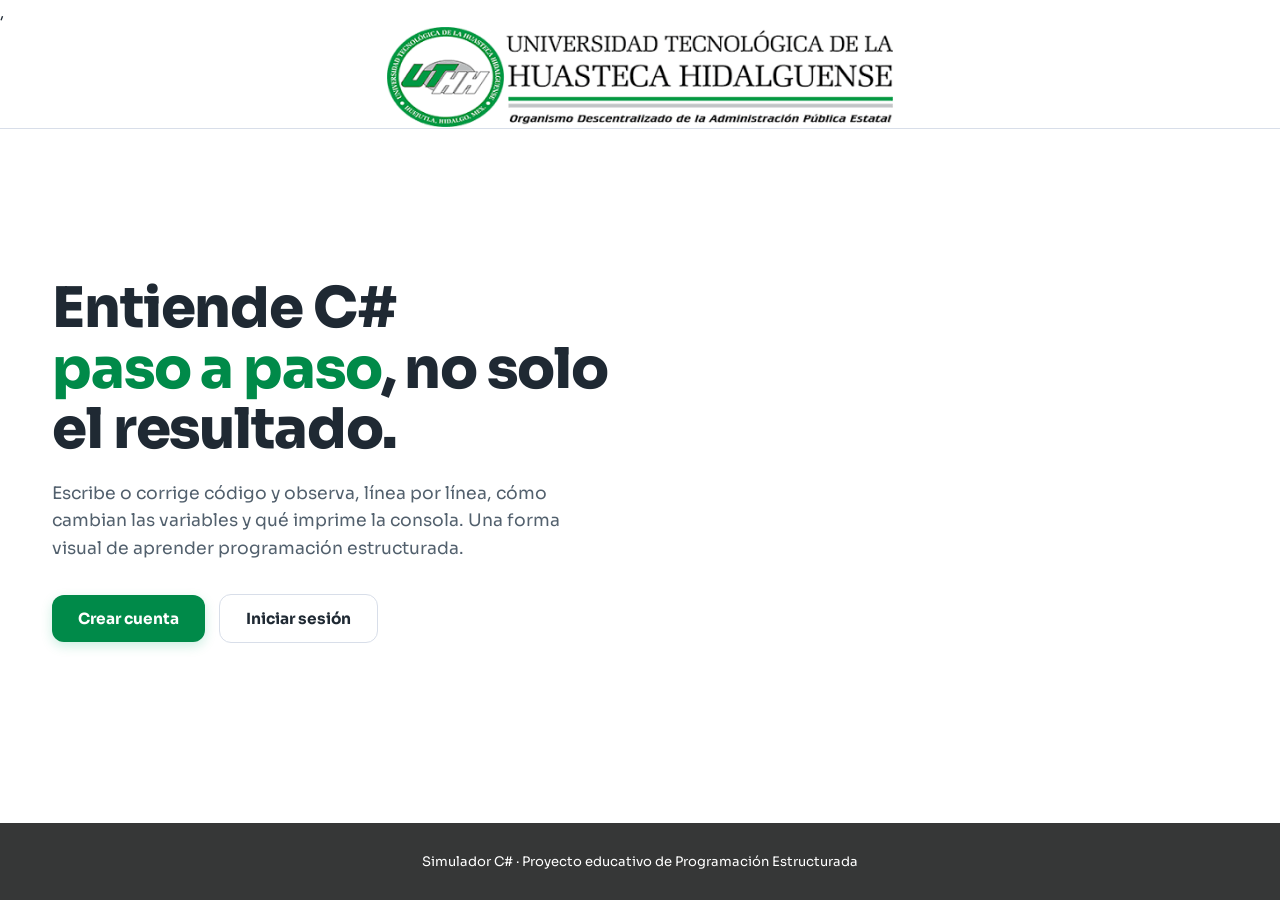
==== commit 220d9fe1: "caracteres para ternario agregados, al igual que marcar de rojo cuando un usuario use la pista" ====
--- a/index.html
+++ b/index.html
@@ -15,7 +15,7 @@
     <link rel="stylesheet" href="inicio.css">
 </head>
 
-<body>
+<body>,
 
     <header class="app-header text-white">
         <img src="./img/banner.png" class="logo" alt="C# Logo">
@@ -135,6 +135,19 @@
                     </button>
                 </div>
             </div>
+            <div class="field">
+                <label for="reg-pw-confirm">Confirmar contraseña</label>
+                <div class="pw-wrap">
+                    <input id="reg-pw-confirm" type="password" placeholder="Repite tu contraseña">
+                    <button type="button" onclick="togglePw('reg-pw-confirm',this)" aria-label="Mostrar contraseña">
+                        <svg width="18" height="18" viewBox="0 0 24 24" fill="none" stroke="currentColor"
+                            stroke-width="2" stroke-linecap="round" stroke-linejoin="round">
+                            <path d="M1 12s4-8 11-8 11 8 11 8-4 8-11 8-11-8-11-8z" />
+                            <circle cx="12" cy="12" r="3" />
+                        </svg>
+                    </button>
+                </div>
+            </div>
 
             <button class="btn btn--primary" onclick="handleRegister()">Crear cuenta</button>
 
--- a/inicio.css
+++ b/inicio.css
@@ -2,32 +2,18 @@
 
 /* --- Variables y Reset --- */
 :root {
-    --dark: #1f2933;
     --green: #008A49;
-    --green-hi: #1B5619;
     --green-hover: #1B5619;
-    --green-soft: rgba(0, 138, 73, 0.10);
-    --morado: #1B5619;
-    --morado-hi: #008A49;
     --footer-bg: #363737;
     --bg: #ffffff;
     --bg-2: #f5f7fa;
-    --panel: #ffffff;
     --border: #d8dee9;
     --text: #1f2933;
     --text-dim: #52606d;
     --text-mut: #9aa5b1;
-    --danger: #d64550;
-    --code-kw: #0057b7;
-    --code-str: #b45309;
-    --code-num: #2e7d32;
-    --code-com: #6a9955;
-    --code-fn: #7b4b00;
 
     /* Tamaños de fuente y espaciado */
-    --font-base: 16px;
     --radius: 12px;
-    --shadow-card: 0 8px 30px rgba(31, 41, 51, 0.08);
 }
 
 * {
@@ -66,66 +52,6 @@
     flex-direction: column;
     flex: 1 0 auto;
     width: 100%;
-}
-
-/* --- Navbar --- */
-.nav {
-    position: relative;
-    z-index: 10;
-    display: flex;
-    align-items: center;
-    gap: 14px;
-    padding: 20px 32px;
-    max-width: 1240px;
-    margin: 0 auto;
-    border-bottom: 1px solid var(--border);
-    background: var(--bg);
-}
-
-/* Estilo para el logo (imagen) */
-.nav .logo-img {
-    height: 50px; /* Ajusta según el tamaño de tu banner.png */
-    width: auto;
-    display: block;
-}
-
-.brand {
-    display: flex;
-    align-items: center;
-    gap: 12px;
-}
-
-/* Si quieres mantener un logo de texto además de la imagen */
-.brand .logo-text {
-    font-size: 1.2rem;
-    font-weight: 700;
-    color: var(--text);
-    letter-spacing: -0.5px;
-}
-
-.nav__spacer {
-    flex: 1;
-}
-
-.nav__login {
-    display: inline-flex;
-    align-items: center;
-    gap: 8px;
-    border: 1px solid var(--border);
-    background: #fff;
-    color: var(--text);
-    padding: 10px 20px;
-    border-radius: 10px;
-    font-family: inherit;
-    font-size: 0.9rem;
-    font-weight: 600;
-    cursor: pointer;
-    transition: 0.18s;
-}
-
-.nav__login:hover {
-    border-color: var(--green);
-    color: var(--green);
 }
 
 /* --- HERO --- */
@@ -143,36 +69,6 @@
     width: 100%;
 }
 
-/* --- Contenido izquierdo --- */
-.eyebrow {
-    display: inline-flex;
-    align-items: center;
-    gap: 8px;
-    font-family: 'JetBrains Mono', monospace;
-    font-size: 0.78rem;
-    font-weight: 500;
-    color: var(--green);
-    background: var(--green-soft);
-    border: 1px solid rgba(4, 170, 109, 0.25);
-    padding: 6px 13px;
-    border-radius: 99px;
-    margin-bottom: 24px;
-}
-
-.eyebrow .pulse {
-    width: 7px;
-    height: 7px;
-    border-radius: 50%;
-    background: var(--green);
-    animation: pulse 2s infinite;
-}
-
-@keyframes pulse {
-    0% { box-shadow: 0 0 0 0 rgba(4, 170, 109, .5); }
-    70% { box-shadow: 0 0 0 8px rgba(4, 170, 109, 0); }
-    100% { box-shadow: 0 0 0 0 rgba(4, 170, 109, 0); }
-}
-
 .hero h1 {
     font-size: clamp(2.3rem, 5vw, 3.5rem);
     font-weight: 800;
@@ -236,172 +132,6 @@
 .btn--ghost:hover {
     border-color: var(--green);
     color: var(--green);
-}
-
-.hero__stats {
-    display: flex;
-    gap: 30px;
-    margin-top: 42px;
-}
-
-.hstat .n {
-    font-size: 1.7rem;
-    font-weight: 800;
-    color: var(--text);
-    font-family: 'JetBrains Mono', monospace;
-}
-
-.hstat .l {
-    font-size: 0.78rem;
-    color: var(--text-mut);
-    margin-top: 2px;
-}
-
-.hstat .n .u {
-    color: var(--green);
-    font-size: 1.1rem;
-}
-
-/* --- Código (Ventana) --- */
-.code-window {
-    background: #fff;
-    border: 1px solid var(--border);
-    border-radius: 16px;
-    box-shadow: var(--shadow-card);
-    overflow: hidden;
-    transform: perspective(1400px) rotateY(-6deg) rotateX(2deg);
-    transition: transform 0.3s ease;
-}
-
-.code-window:hover {
-    transform: perspective(1400px) rotateY(-2deg) rotateX(1deg);
-}
-
-.code-window__bar {
-    display: flex;
-    align-items: center;
-    gap: 8px;
-    padding: 13px 16px;
-    background: #f0f2f5;
-    border-bottom: 1px solid var(--border);
-}
-
-.dot {
-    width: 12px;
-    height: 12px;
-    border-radius: 50%;
-}
-.dot.r { background: #ff5f57; }
-.dot.y { background: #febc2e; }
-.dot.g { background: #28c840; }
-
-.code-window__file {
-    margin-left: 10px;
-    font-family: 'JetBrains Mono', monospace;
-    font-size: 0.78rem;
-    color: var(--text-dim);
-}
-
-.code-window__body {
-    padding: 20px 22px;
-    font-family: 'JetBrains Mono', monospace;
-    font-size: 0.86rem;
-    line-height: 1.85;
-    overflow-x: auto;
-    background: #fff;
-}
-
-.code-window__body .ln {
-    color: var(--text-mut);
-    user-select: none;
-    display: inline-block;
-    width: 22px;
-    text-align: right;
-    margin-right: 16px;
-}
-
-.row {
-    white-space: pre;
-}
-.row.active {
-    background: rgba(4, 170, 109, 0.10);
-    margin: 0 -22px;
-    padding: 0 22px;
-    border-left: 2px solid var(--green);
-}
-
-.kw { color: var(--code-kw); }
-.str { color: var(--code-str); }
-.num { color: var(--code-num); }
-.com { color: var(--code-com); }
-.fn { color: var(--code-fn); }
-.pl { color: #3e4c59; }
-
-.code-window__out {
-    border-top: 1px solid var(--border);
-    background: #f5f7fa;
-    padding: 12px 22px;
-    font-family: 'JetBrains Mono', monospace;
-    font-size: 0.8rem;
-}
-
-.code-window__out .tag {
-    color: var(--text-mut);
-    margin-right: 10px;
-}
-.code-window__out .val {
-    color: var(--green-hi);
-}
-
-/* --- FEATURES --- */
-.features {
-    position: relative;
-    z-index: 2;
-    max-width: 1240px;
-    margin: 0 auto;
-    padding: 20px 32px 80px;
-    display: grid;
-    grid-template-columns: repeat(3, 1fr);
-    gap: 20px;
-}
-
-.feature {
-    background: #fff;
-    border: 1px solid var(--border);
-    border-radius: 14px;
-    padding: 24px;
-    box-shadow: 0 2px 8px rgba(31, 41, 51, 0.05);
-    transition: box-shadow 0.2s ease;
-}
-
-.feature:hover {
-    box-shadow: 0 8px 25px rgba(31, 41, 51, 0.08);
-}
-
-.feature .ic {
-    width: 42px;
-    height: 42px;
-    border-radius: 11px;
-    background: var(--green-soft);
-    display: grid;
-    place-items: center;
-    color: var(--green);
-    font-size: 1.3rem;
-    font-weight: 700;
-    margin-bottom: 14px;
-}
-
-.feature h3 {
-    font-size: 1.05rem;
-    font-weight: 700;
-    margin-bottom: 7px;
-    color: var(--text);
-}
-
-.feature p {
-    font-size: 0.9rem;
-    color: var(--text-dim);
-    line-height: 1.55;
 }
 
 /* --- Auth (Login/Registro) --- */
@@ -556,12 +286,6 @@
     color: var(--text-dim);
 }
 
-.hint {
-    font-size: 0.76rem;
-    color: var(--text-mut);
-    margin-top: 6px;
-}
-
 /* --- Footer --- */
 .foot {
     position: relative;
@@ -583,35 +307,11 @@
         gap: 40px;
         padding-top: 30px;
     }
-    .code-window {
-        transform: none;
-    }
-    .code-window:hover {
-        transform: none;
-    }
-    .features {
-        grid-template-columns: 1fr 1fr;
-    }
 }
 
 @media (max-width: 640px) {
-    .nav {
-        padding: 16px 18px;
-        flex-wrap: wrap;
-    }
-    .nav .logo-img {
-        height: 40px;
-    }
     .hero {
         padding: 24px 18px 60px;
-    }
-    .hero__stats {
-        gap: 20px;
-        flex-wrap: wrap;
-    }
-    .features {
-        padding: 10px 18px 60px;
-        grid-template-columns: 1fr;
     }
     .auth-card {
         padding: 28px 22px;
@@ -631,18 +331,6 @@
     .hero__cta .btn {
         width: 100%;
         justify-content: center;
-    }
-    .code-window__body {
-        font-size: 0.75rem;
-        padding: 14px 16px;
-    }
-    .code-window__body .ln {
-        width: 16px;
-        margin-right: 10px;
-    }
-    .row.active {
-        margin: 0 -16px;
-        padding: 0 16px;
     }
 }
 
@@ -676,10 +364,6 @@
     .app-header .logo {
         max-height: 60px;
     }
-}
-
-.auth-alt button:hover {
-    text-decoration: underline;
 }
 
 /* El botón "Crear cuenta" dentro de auth-alt debe verse y comportarse igual que Entrar (.btn--primary) */
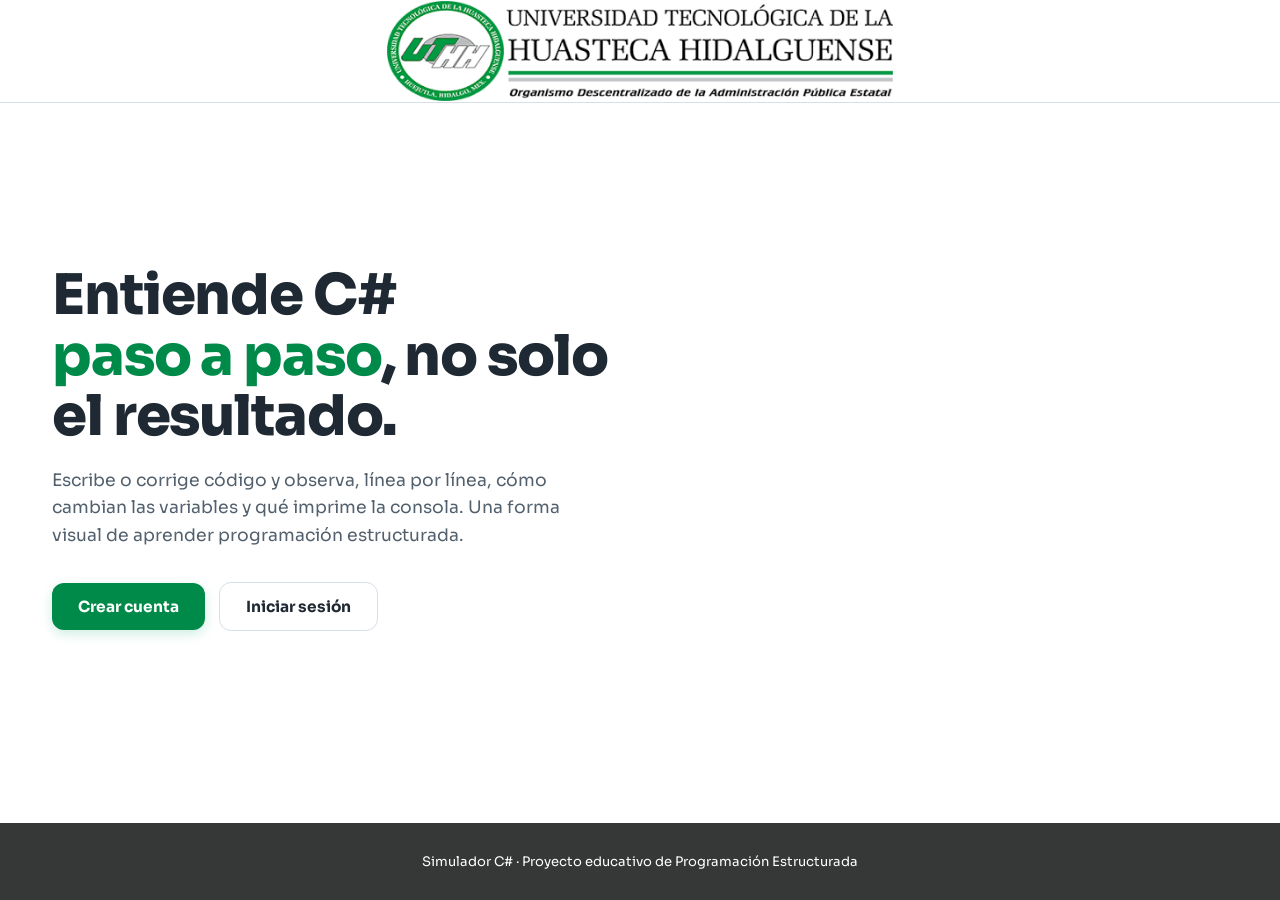
==== commit 42e711c0: "Limpiar comentarios y normalizar indentación en todo el proyecto Se quitaron los comentarios de desa" ====
--- a/index.html
+++ b/index.html
@@ -1,5 +1,3 @@
-<!-- index.html (pagina principal) -->
-
 <!DOCTYPE html>
 <html lang="es">
 
@@ -15,12 +13,14 @@
     <link rel="stylesheet" href="inicio.css">
 </head>
 
-<body>,
+<body>
 
+    <!-- Encabezado con logo -->
     <header class="app-header text-white">
         <img src="./img/banner.png" class="logo" alt="C# Logo">
     </header>
 
+    <!-- Pantalla de bienvenida (landing) -->
     <div id="landing">
 
         <section class="hero">
@@ -40,6 +40,7 @@
         <div class="foot">Simulador C# · Proyecto educativo de Programación Estructurada</div>
     </div>
 
+    <!-- Pantalla de inicio de sesión -->
     <div class="auth-screen" id="screen-login">
         <div class="auth-card">
             <button class="auth-back" onclick="showLanding()">
@@ -80,7 +81,7 @@
         </div>
     </div>
 
-    <!-- REGISTRO -->
+    <!-- Pantalla de registro -->
     <div class="auth-screen" id="screen-register">
         <div class="auth-card wide">
             <button class="auth-back" onclick="showLanding()">
@@ -155,6 +156,7 @@
         </div>
     </div>
 
+    <!-- Scripts de la aplicación -->
     <script src="api.js"></script>
     <script src="inicio.js"></script>
 </body>
--- a/inicio.css
+++ b/inicio.css
@@ -1,6 +1,4 @@
-/* css actual */
-
-/* --- Variables y Reset --- */
+/* Variables y reset */
 :root {
     --green: #008A49;
     --green-hover: #1B5619;
@@ -12,7 +10,6 @@
     --text-dim: #52606d;
     --text-mut: #9aa5b1;
 
-    /* Tamaños de fuente y espaciado */
     --radius: 12px;
 }
 
@@ -46,7 +43,7 @@
     text-decoration: none;
 }
 
-/* --- Landing (contenedor de hero + footer) --- */
+/* Landing: contenedor de hero y footer */
 #landing {
     display: flex;
     flex-direction: column;
@@ -54,7 +51,7 @@
     width: 100%;
 }
 
-/* --- HERO --- */
+/* Hero */
 .hero {
     position: relative;
     z-index: 2;
@@ -98,6 +95,7 @@
     align-items: center;
 }
 
+/* Botones */
 .btn {
     display: inline-flex;
     align-items: center;
@@ -134,7 +132,7 @@
     color: var(--green);
 }
 
-/* --- Auth (Login/Registro) --- */
+/* Pantalla de autenticación (login/registro) */
 .auth-screen {
     display: none;
     position: relative;
@@ -206,6 +204,7 @@
     margin: 8px 0 26px;
 }
 
+/* Campos del formulario */
 .field {
     margin-bottom: 16px;
 }
@@ -268,6 +267,7 @@
     text-decoration: underline;
 }
 
+/* Mostrar/ocultar contraseña */
 .pw-wrap {
     position: relative;
 }
@@ -286,7 +286,7 @@
     color: var(--text-dim);
 }
 
-/* --- Footer --- */
+/* Footer */
 .foot {
     position: relative;
     z-index: 2;
@@ -298,9 +298,7 @@
     font-size: 0.82rem;
 }
 
-/* ======================================================
-   RESPONSIVE
-   ====================================================== */
+/* Estilos responsivos */
 @media (max-width: 920px) {
     .hero {
         grid-template-columns: 1fr;
@@ -334,23 +332,21 @@
     }
 }
 
-/* Contenedor principal del header */
+/* Header con logo */
 .app-header {
     display: flex;
     justify-content: center;
     align-items: center;
     width: 100%;
-    padding: 1px 0;   /* antes 20px 0 */
+    padding: 1px 0;
     background: #ffffff;
     border-bottom: 1px solid var(--border);
 }
 
-/* Texto blanco para el header (clase ya usada en el <header> del HTML) */
 .text-white {
     color: #fff;
 }
 
-/* Estilo para la imagen del banner */
 .app-header .logo {
     display: block;
     width: 100%;
@@ -366,7 +362,7 @@
     }
 }
 
-/* El botón "Crear cuenta" dentro de auth-alt debe verse y comportarse igual que Entrar (.btn--primary) */
+/* Botón "Crear cuenta" (mismo estilo que Entrar) */
 .auth-alt .btn--primary {
     background: var(--green);
     color: #fff;
@@ -380,7 +376,7 @@
     text-decoration: none;
 }
 
-/* --- Mensaje de éxito (registro) --- */
+/* Mensaje de éxito del formulario */
 .form-exito {
     color: var(--green);
     font-size: 0.85em;
